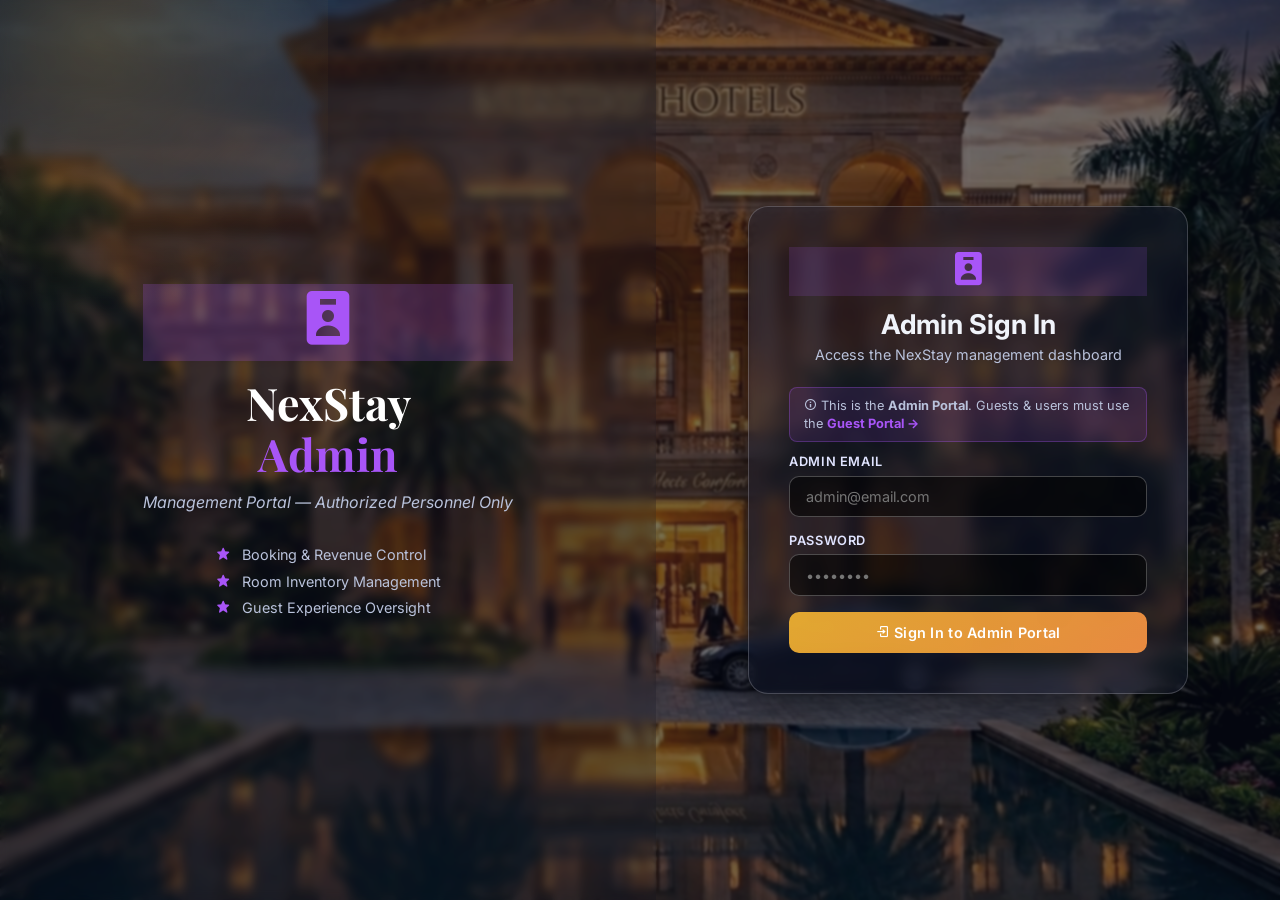
==== admin.html @ 5ae5cfe7 "Initial NexStay commit" ====
<!DOCTYPE html>
<html lang="en">
<head>
  <meta charset="UTF-8" />
  <meta name="viewport" content="width=device-width,initial-scale=1.0" />
  <title>NexStay Hotel — Admin Portal</title>
  <meta name="description" content="NexStay Hotel Admin Portal — Manage bookings, rooms, and hotel operations." />
  <link rel="preconnect" href="https://fonts.googleapis.com" />
  <link href="https://fonts.googleapis.com/css2?family=Inter:wght@300;400;500;600;700;800&family=Playfair+Display:wght@600;700&display=swap" rel="stylesheet" />
  <link rel="stylesheet" href="style.css" />
  <link href='https://unpkg.com/boxicons@2.1.4/css/boxicons.min.css' rel='stylesheet'>
  <style>
    .admin-portal-hint {
      background: rgba(168,85,247,.12); border: 1px solid rgba(168,85,247,.3);
      border-radius: 8px; padding: .55rem .9rem; font-size: .8rem;
      color: var(--text-muted); line-height: 1.4; margin-bottom: .75rem;
    }
    .admin-portal-hint a { color: #a855f7; cursor: pointer; }
  </style>
</head>
<body>

  <!-- ===== ADMIN LOGIN ===== -->
  <div id="admin-auth-section">
    <div id="page-admin-login" class="auth-page active" style="min-height:100vh;display:flex">
      <div class="auth-left">
        <div class="auth-brand-hero">
          <div class="hero-logo" style="background:rgba(168,85,247,.2);border-color:rgba(168,85,247,.4)"><i class='bx bxs-user-badge' style="color:#a855f7"></i></div>
          <h1 class="hero-hotel-name">NexStay<br /><span style="color:#a855f7">Admin</span></h1>
          <p class="hero-tagline">Management Portal — Authorized Personnel Only</p>
          <div class="hero-features">
            <div class="hero-feat"><span><i class='bx bxs-star' style="color:#a855f7"></i></span> Booking & Revenue Control</div>
            <div class="hero-feat"><span><i class='bx bxs-star' style="color:#a855f7"></i></span> Room Inventory Management</div>
            <div class="hero-feat"><span><i class='bx bxs-star' style="color:#a855f7"></i></span> Guest Experience Oversight</div>
          </div>
        </div>
      </div>
      <div class="auth-right">
        <div class="auth-card">
          <div class="auth-card-icon" style="background:rgba(168,85,247,.15);border-color:rgba(168,85,247,.3)"><i class='bx bxs-user-badge' style="color:#a855f7"></i></div>
          <h2 class="auth-title">Admin Sign In</h2>
          <p class="auth-sub">Access the NexStay management dashboard</p>
          <div id="admin-login-error" class="auth-error hidden"></div>
          <div class="admin-portal-hint"><i class='bx bx-info-circle'></i> This is the <strong>Admin Portal</strong>. Guests & users must use the <strong><a onclick="window.location='/'">Guest Portal →</a></strong></div>
          <div class="form-group">
            <label>Admin Email</label>
            <input type="email" id="admin-email" placeholder="admin@email.com" />
          </div>
          <div class="form-group">
            <label>Password</label>
            <input type="password" id="admin-pw" placeholder="••••••••" onkeydown="if(event.key==='Enter') adminLogin()" />
          </div>
          <button class="btn-primary full-w" onclick="adminLogin()" style="background:linear-gradient(135deg,#7c3aed,#a855f7)">
            <i class='bx bx-log-in'></i> Sign In to Admin Portal
          </button>
        </div>
      </div>
    </div>
  </div>

  <!-- ===== ADMIN APP ===== -->
  <div id="admin-app-section" class="hidden">
    <div class="app-layout">
      <!-- SIDEBAR -->
      <aside class="sidebar">
        <div class="sidebar-brand">
          <i class='bx bxs-user-badge' style="color:#a855f7"></i>
          <span>NexStay <strong>Admin</strong></span>
        </div>
        <nav class="sidebar-nav">
          <div class="nav-label">MANAGEMENT</div>
          <a class="nav-item" id="anav-dashboard" onclick="ashowPage('dashboard')"><span class="nav-icon"><i class='bx bxs-dashboard'></i></span> Dashboard</a>
          <a class="nav-item" id="anav-allbookings" onclick="ashowPage('allbookings')"><span class="nav-icon"><i class='bx bx-list-ul'></i></span> All Bookings</a>
          <a class="nav-item" id="anav-rooms" onclick="ashowPage('rooms')"><span class="nav-icon"><i class='bx bx-bed'></i></span> Manage Rooms</a>
          <div class="nav-label" style="margin-top:1rem">ACCOUNT</div>
          <a class="nav-item" id="anav-settings" onclick="ashowPage('settings')"><span class="nav-icon"><i class='bx bx-cog'></i></span> Settings</a>
          <a class="nav-item" onclick="adminLogout()"><span class="nav-icon"><i class='bx bx-log-out'></i></span> Logout</a>
        </nav>
        <div class="sidebar-footer" id="admin-sidebar-user">
          <div class="footer-avatar" id="admin-avatar">A</div>
          <div>
            <div class="footer-name" id="admin-name">—</div>
            <div class="footer-role" style="color:#a855f7;font-size:.72rem">Administrator</div>
          </div>
        </div>
      </aside>

      <!-- MAIN -->
      <main class="main-content">
        <div class="topbar">
          <div class="topbar-hotel"><i class='bx bxs-user-badge' style="color:#a855f7"></i> <strong>NexStay Admin</strong> <span class="topbar-divider">|</span> <span id="admin-topbar-page">Dashboard</span></div>
          <div class="topbar-right">
            <span class="topbar-user" onclick="ashowPage('settings')"><i class='bx bx-user'></i> <span id="admin-topbar-name">Admin</span></span>
          </div>
        </div>

        <!-- DASHBOARD -->
        <div id="apage-dashboard" class="page active">
          <div class="page-header">
            <div>
              <h1 class="page-title">Admin Dashboard</h1>
              <p class="page-sub">Hotel operations overview — bookings, revenue, and room status</p>
            </div>
          </div>
          <div class="stats-grid">
            <div class="stat-card" style="--accent:#f7b731">
              <div class="stat-icon"><i class='bx bx-wallet'></i></div>
              <div class="stat-value" id="astat-revenue">₱0</div>
              <div class="stat-label">Total Revenue</div>
              <div class="stat-trend">↑ Confirmed bookings</div>
            </div>
            <div class="stat-card" style="--accent:#00c9a7">
              <div class="stat-icon"><i class='bx bx-check-circle'></i></div>
              <div class="stat-value" id="astat-confirmed">0</div>
              <div class="stat-label">Confirmed Bookings</div>
              <div class="stat-trend">↑ Active reservations</div>
            </div>
            <div class="stat-card" style="--accent:#f7b731">
              <div class="stat-icon"><i class='bx bx-bed'></i></div>
              <div class="stat-value" id="astat-available">0</div>
              <div class="stat-label">Available Rooms</div>
              <div class="stat-trend" id="astat-avail-sub">of 0 total rooms</div>
            </div>
            <div class="stat-card" style="--accent:#a855f7">
              <div class="stat-icon"><i class='bx bx-link'></i></div>
              <div class="stat-label" style="font-size:.82rem;margin-top:.3rem">Portal Links</div>
              <a href="/admin" target="_blank" class="portal-link-btn portal-link-admin" style="margin-top:.4rem;font-size:.75rem">Admin Portal</a>
              <a href="/" target="_blank" class="portal-link-btn portal-link-user" style="margin-top:.3rem;font-size:.75rem">User / Guest Portal</a>
            </div>
          </div>
          <div class="dashboard-grid">
            <div class="card">
              <div class="card-header">
                <h2 class="card-title"><i class='bx bx-calendar' style='color:var(--gold);margin-right:.4rem'></i>Booking Calendar</h2>
                <button class="btn-ghost" onclick="ashowPage('allbookings')">View All →</button>
              </div>
              <div class="cal-nav">
                <button class="cal-nav-btn" onclick="acalPrev()"><i class='bx bx-chevron-left'></i></button>
                <span id="acal-month-label" class="cal-month-label">—</span>
                <button class="cal-nav-btn" onclick="acalNext()"><i class='bx bx-chevron-right'></i></button>
              </div>
              <div class="cal-grid" id="acal-grid"></div>
              <div class="cal-legend">
                <span class="cal-dot" style="background:var(--gold)"></span><span>Booked</span>
                <span class="cal-dot" style="background:#00c9a7"></span><span>Check-In</span>
                <span class="cal-dot" style="background:#fd9644"></span><span>Check-Out</span>
                <span class="cal-dot" style="background:#a855f7"></span><span>Today</span>
              </div>
              <div id="acal-events-list" style="margin-top:.8rem"></div>
            </div>
            <div class="side-cards">
              <div class="card">
                <div class="card-header" style="margin-bottom:.8rem">
                  <h2 class="card-title"><i class='bx bx-list-ul' style='color:var(--gold);margin-right:.4rem'></i>Recent Bookings</h2>
                  <button class="btn-ghost" onclick="ashowPage('allbookings')">View All →</button>
                </div>
                <div id="adash-recent-bookings"></div>
              </div>
              <div class="card">
                <h2 class="card-title" style="margin-bottom:1rem">Room Status</h2>
                <div id="aroom-status-list"></div>
              </div>
            </div>
          </div>
        </div>

        <!-- ALL BOOKINGS -->
        <div id="apage-allbookings" class="page">
          <div class="page-header"><div><h1 class="page-title">All Bookings</h1><p class="page-sub">View, update, and manage all hotel reservations</p></div></div>
          <div class="card">
            <div class="card-header" style="margin-bottom:1rem">
              <select id="aab-filter" onchange="arenderAllBookings()" class="form-control" style="width:auto">
                <option value="All">All Bookings</option>
                <option value="Confirmed">Confirmed</option>
                <option value="Pending">Pending</option>
                <option value="Completed">Completed</option>
                <option value="Cancelled">Cancelled</option>
              </select>
            </div>
            <div style="overflow-x:auto">
              <table class="bookings-table">
                <thead><tr><th>Ref</th><th>Guest</th><th>Room</th><th>Check-In</th><th>Check-Out</th><th>Total</th><th>Status</th><th>Actions</th></tr></thead>
                <tbody id="aall-tbody"></tbody>
              </table>
            </div>
          </div>
        </div>

        <!-- MANAGE ROOMS -->
        <div id="apage-rooms" class="page">
          <div class="page-header">
            <div><h1 class="page-title">Manage Rooms</h1><p class="page-sub">Add, edit, and configure hotel rooms</p></div>
            <button class="btn-primary" onclick="aopenAddRoomModal()"><i class='bx bx-plus'></i> Add Room</button>
          </div>
          <div class="card">
            <div id="arooms-table-wrap" style="overflow-x:auto">
              <table class="bookings-table">
                <thead><tr><th>ID</th><th>Name</th><th>Type</th><th>Floor</th><th>Cap</th><th>Rate/Night</th><th>Status</th><th>Rating</th><th>Actions</th></tr></thead>
                <tbody id="arooms-tbody"></tbody>
              </table>
            </div>
          </div>
        </div>

        <!-- SETTINGS -->
        <div id="apage-settings" class="page">
          <div class="page-header"><div><h1 class="page-title">Admin Settings</h1><p class="page-sub">Manage your admin profile and password</p></div></div>
          <div class="settings-grid">
            <div class="card">
              <div class="section-label">PROFILE</div>
              <h2 class="card-title" style="margin-bottom:1.2rem">Edit Profile</h2>
              <div class="form-row">
                <div class="form-group"><label>First Name</label><input type="text" id="aset-fname" /></div>
                <div class="form-group"><label>Last Name</label><input type="text" id="aset-lname" /></div>
              </div>
              <div class="form-group"><label>Email</label><input type="email" id="aset-email" /></div>
              <div class="form-group"><label>Phone</label><input type="tel" id="aset-phone" /></div>
              <button class="btn-primary" onclick="asaveProfile()"><i class='bx bx-save'></i> Save Profile</button>
            </div>
            <div class="card">
              <div class="section-label">SECURITY</div>
              <h2 class="card-title" style="margin-bottom:1.2rem">Change Password</h2>
              <div class="form-group"><label>Current Password</label><input type="password" id="aset-oldpw" /></div>
              <div class="form-group"><label>New Password</label><input type="password" id="aset-newpw" /></div>
              <div class="form-group"><label>Confirm New Password</label><input type="password" id="aset-cpw" /></div>
              <button class="btn-primary" onclick="achangePassword()"><i class='bx bx-lock-alt'></i> Change Password</button>
            </div>
          </div>
        </div>
      </main>
    </div>
  </div>

  <!-- MANAGE ROOM MODAL -->
  <div id="amanage-room-modal" class="modal-overlay" onclick="acloseManageRoomModal(event)" style="display:none;z-index:3000">
    <div class="modal-box" style="max-width:560px;max-height:90vh;overflow-y:auto">
      <button class="modal-close" onclick="acloseManageRoomModal()"><i class='bx bx-x'></i></button>
      <div style="padding:1.5rem 0 0">
        <div class="section-label" id="amr-mode-label">MANAGE ROOM</div>
        <h2 class="card-title" id="amanage-room-title" style="margin-bottom:1.5rem">Edit Room Details</h2>
        <div class="form-group">
          <label style="display:flex;align-items:center;justify-content:space-between">
            <span>Room Photos</span>
            <label for="amr-photo-upload" class="btn-ghost" style="cursor:pointer;font-size:.8rem;color:var(--gold)"><i class='bx bx-image-add'></i> Add Photo</label>
          </label>
          <input type="file" id="amr-photo-upload" accept="image/*" multiple style="display:none" onchange="amrHandleUpload(this)" />
          <div id="amr-photo-preview" class="mr-photo-grid"></div>
        </div>
        <div class="form-group"><label>Room ID / Number</label><input type="text" id="amr-id" placeholder="e.g. 401" /></div>
        <div class="form-group"><label>Room Name</label><input type="text" id="amr-name" placeholder="e.g. The Ocean Suite" /></div>
        <div class="form-row">
          <div class="form-group"><label>Room Type</label>
            <select id="amr-type">
              <option value="Standard">Standard</option>
              <option value="Deluxe">Deluxe</option>
              <option value="Suite">Suite</option>
              <option value="Family">Family</option>
            </select>
          </div>
          <div class="form-group"><label>Floor</label><input type="text" id="amr-floor" placeholder="e.g. Floor 4" /></div>
        </div>
        <div class="form-group" id="amr-status-wrap" style="display:none">
          <label>Room Status <span style="color:var(--text-muted);font-size:.78rem">(auto-managed)</span></label>
          <select id="amr-status">
            <option value="Available">Available</option>
            <option value="Occupied">Occupied</option>
            <option value="Maintenance">Maintenance — Set manually</option>
          </select>
        </div>
        <div class="form-row">
          <div class="form-group"><label>Rate per Night (₱)</label><input type="number" id="amr-rate" placeholder="e.g. 2500" min="0" /></div>
          <div class="form-group"><label>Capacity (guests)</label><input type="number" id="amr-cap" placeholder="e.g. 2" min="1" max="10" /></div>
        </div>
        <div class="form-group"><label>Description</label><textarea id="amr-desc" rows="3" placeholder="Room description..."></textarea></div>
        <div class="form-group"><label>Amenities <span style="color:var(--text-muted);font-size:.78rem">(comma-separated)</span></label><input type="text" id="amr-amenities" placeholder="WiFi, TV, AC, Mini-bar" /></div>
        <div class="form-group">
          <label>What's Inside This Room <span style="color:var(--text-muted);font-size:.78rem">(one item per line)</span></label>
          <textarea id="amr-inside" rows="4" placeholder="Queen Bed&#10;42&quot; Smart TV&#10;Rain Shower&#10;Coffee Maker"></textarea>
        </div>
        <div class="form-actions" style="margin-top:1.2rem">
          <button class="btn-outline" onclick="acloseManageRoomModal()">Cancel</button>
          <button class="btn-primary" onclick="asaveRoomChanges()"><i class='bx bx-save'></i> Save Changes</button>
        </div>
      </div>
    </div>
  </div>

  <div id="admin-toast" class="toast"></div>
  <script src="admin.js"></script>
</body>
</html>
---- style.css ----
:root {
    --bg-trans: rgba(10, 15, 30, 0.65);
    --sidebar-trans: rgba(6, 10, 22, 0.7);
    --card-glass: rgba(20, 28, 45, 0.65);
    --border-glass: rgba(255, 255, 255, 0.2);
    --text: #f0f3fa;
    --text-muted: #b9c2db;
    --accent: #6c63ff;
    --accent2: #f7b731;
    --gold: #f7c35c;
    --success: #2edfa7;
    --danger: #ff7b89;
    --warning: #fdac6e;
    --radius: 18px;
    --shadow: 0 12px 32px rgba(0, 0, 0, 0.35);
}

* {
    margin: 0;
    padding: 0;
    box-sizing: border-box;
}

body {
    font-family: 'Inter', sans-serif;
    background: url('images/Gemini_Generated_Image_cyi25ocyi25ocyi2.png') no-repeat center center fixed;
    background-size: cover;
    color: var(--text);
    min-height: 100vh;
    overflow-x: hidden;
}

/* Overlay for better text readability while keeping background visible */
body::before {
    content: '';
    position: fixed;
    top: 0;
    left: 0;
    width: 100%;
    height: 100%;
    background: rgba(8, 12, 28, 0.55);
    backdrop-filter: blur(1px);
    z-index: -1;
    pointer-events: none;
}

a {
    cursor: pointer;
    text-decoration: none;
}

input,
select,
textarea {
    width: 100%;
    padding: 0.7rem 1rem;
    border-radius: 10px;
    border: 1.5px solid rgba(255, 255, 255, 0.25);
    background: rgba(0, 0, 0, 0.55) !important;
    color: var(--text);
    font-family: 'Inter', sans-serif;
    font-size: 0.9rem;
    outline: none;
    transition: 0.2s;
}

input:focus,
select:focus,
textarea:focus {
    border-color: var(--accent);
    background: rgba(20, 30, 55, 0.9) !important;
    box-shadow: 0 0 0 3px rgba(247, 183, 49, 0.15);
}

textarea {
    resize: vertical;
}

label {
    display: block;
    font-size: 0.8rem;
    font-weight: 600;
    color: #e0e4ff;
    margin-bottom: 0.4rem;
    text-transform: uppercase;
    letter-spacing: 0.05em;
}

.hidden {
    display: none !important;
}

/* BUTTONS */
.btn-primary {
    background: linear-gradient(135deg, rgba(247, 183, 49, 0.9), rgba(253, 150, 68, 0.9)) !important;
    backdrop-filter: blur(2px);
    color: #fff;
    border: none;
    padding: 0.75rem 1.5rem;
    border-radius: 10px;
    font-family: 'Inter', sans-serif;
    font-weight: 600;
    font-size: 0.9rem;
    cursor: pointer;
    transition: 0.25s;
    letter-spacing: 0.02em;
}

.btn-primary:hover {
    transform: translateY(-2px);
    box-shadow: 0 8px 24px rgba(247, 183, 49, 0.4);
}

.btn-outline {
    background: rgba(0, 0, 0, 0.5) !important;
    color: var(--text);
    border: 1.5px solid rgba(255, 255, 255, 0.3);
    padding: 0.75rem 1.5rem;
    border-radius: 10px;
    font-family: 'Inter', sans-serif;
    font-weight: 500;
    font-size: 0.9rem;
    cursor: pointer;
    transition: 0.25s;
}

.btn-outline:hover {
    border-color: var(--accent);
    color: var(--accent);
    background: rgba(247, 183, 49, 0.2) !important;
}

.btn-ghost {
    background: transparent;
    border: none;
    color: var(--accent);
    font-family: 'Inter', sans-serif;
    font-weight: 600;
    font-size: 0.85rem;
    cursor: pointer;
    padding: 0.4rem 0.8rem;
    border-radius: 8px;
    transition: 0.2s;
}

.btn-ghost:hover {
    background: rgba(247, 183, 49, 0.15);
}

.full-w {
    width: 100%;
}

/* AUTH */
#auth-section {
    min-height: 100vh;
}

.auth-page {
    display: none;
    min-height: 100vh;
    flex-direction: row;
}

.auth-page.active {
    display: flex;
}

.auth-left {
    flex: 1;
    background: rgba(10, 15, 32, 0.2) !important;
    backdrop-filter: blur(5px);
    display: flex;
    align-items: center;
    justify-content: center;
    padding: 3rem;
    position: relative;
    overflow: hidden;
}

.auth-left::before {
    content: '';
    position: absolute;
    top: -30%;
    left: -20%;
    width: 70%;
    height: 70%;
    background: radial-gradient(circle, rgba(247, 183, 49, 0.2) 0%, transparent 70%);
    pointer-events: none;
}

.auth-brand-hero {
    text-align: center;
    position: relative;
    z-index: 1;
}

.hero-logo {
    font-size: 4rem;
    margin-bottom: 1rem;
    animation: float 3s ease-in-out infinite;
}

@keyframes float {

    0%,
    100% {
        transform: translateY(0);
    }

    50% {
        transform: translateY(-10px);
    }
}

.hero-hotel-name {
    font-family: 'Playfair Display', serif;
    font-size: 2.8rem;
    line-height: 1.15;
    color: #fff;
    margin-bottom: 0.75rem;
}

.hero-hotel-name span {
    color: var(--gold);
}

.hero-tagline {
    color: var(--text-muted);
    font-size: 1rem;
    margin-bottom: 2rem;
    font-style: italic;
}

.hero-features {
    display: flex;
    flex-direction: column;
    gap: 0.6rem;
    text-align: left;
    display: inline-flex;
}

.hero-feat {
    color: var(--text-muted);
    font-size: 0.9rem;
}

.hero-feat span {
    color: var(--gold);
    margin-right: 0.5rem;
}

.auth-right {
    flex: 1;
    display: flex;
    align-items: center;
    justify-content: center;
    padding: 2rem;
    background: transparent !important;
}

.auth-card {
    background: rgba(20, 28, 50, 0.35) !important;
    backdrop-filter: blur(8px);
    border: 1px solid rgba(255, 255, 255, 0.2);
    border-radius: 20px;
    padding: 2.5rem;
    width: 100%;
    max-width: 440px;
    box-shadow: var(--shadow);
}

.auth-card-icon {
    font-size: 2.5rem;
    text-align: center;
    margin-bottom: 0.75rem;
}

.auth-title {
    font-size: 1.7rem;
    font-weight: 700;
    text-align: center;
    margin-bottom: 0.3rem;
}

.auth-sub {
    text-align: center;
    color: var(--text-muted);
    font-size: 0.9rem;
    margin-bottom: 1.5rem;
}

.auth-btn {
    margin-top: 0.5rem;
    padding: 0.9rem;
}

.auth-switch {
    text-align: center;
    margin-top: 1rem;
    font-size: 0.85rem;
    color: var(--text-muted);
}

.auth-switch a {
    color: var(--accent);
    font-weight: 600;
    cursor: pointer;
}

.auth-switch a:hover {
    text-decoration: underline;
}

.auth-error {
    background: rgba(252, 92, 125, 0.15);
    border: 1px solid var(--danger);
    color: var(--danger);
    padding: 0.75rem 1rem;
    border-radius: 10px;
    font-size: 0.85rem;
    margin-bottom: 1rem;
}

.auth-demo-hint {
    text-align: center;
    margin-top: 0.75rem;
    font-size: 0.75rem;
    color: var(--text-muted);
    background: rgba(0, 0, 0, 0.5);
    backdrop-filter: blur(4px);
    padding: 0.5rem;
    border-radius: 8px;
}

.pw-wrap {
    position: relative;
}

.pw-wrap input {
    padding-right: 2.8rem;
}

.pw-toggle {
    position: absolute;
    right: 0.75rem;
    top: 50%;
    transform: translateY(-50%);
    background: none;
    border: none;
    cursor: pointer;
    font-size: 1rem;
    color: var(--text-muted);
}

/* APP LAYOUT */
#app-section {
    display: flex;
    min-height: 100vh;
}

.sidebar {
    width: 240px;
    background: rgba(6, 10, 22, 0.7) !important;
    backdrop-filter: blur(16px);
    border-right: 1px solid rgba(255, 255, 255, 0.15);
    display: flex;
    flex-direction: column;
    position: fixed;
    top: 0;
    left: 0;
    height: 100vh;
    z-index: 100;
    transition: 0.3s;
}

.sidebar-brand {
    padding: 1.5rem 1.25rem 1rem;
    display: flex;
    align-items: center;
    gap: 0.75rem;
    border-bottom: 1px solid rgba(255, 255, 255, 0.1);
}

.brand-icon {
    font-size: 1.8rem;
}

.brand-name {
    font-family: 'Playfair Display', serif;
    font-size: 1.1rem;
    font-weight: 700;
    color: #fff;
}

.brand-sub {
    font-size: 0.7rem;
    color: var(--text-muted);
}

.sidebar-nav {
    flex: 1;
    padding: 1rem 0.75rem;
    overflow-y: auto;
}

.nav-label {
    font-size: 0.65rem;
    font-weight: 700;
    color: var(--text-muted);
    letter-spacing: 0.12em;
    padding: 0.5rem 0.5rem 0.25rem;
    text-transform: uppercase;
}

.nav-item {
    display: flex;
    align-items: center;
    gap: 0.75rem;
    padding: 0.7rem 0.9rem;
    border-radius: 10px;
    color: var(--text-muted);
    font-size: 0.88rem;
    font-weight: 500;
    margin-bottom: 0.15rem;
    transition: 0.2s;
    cursor: pointer;
}

.nav-item:hover {
    background: rgba(247, 183, 49, 0.2);
    color: var(--text);
}

.nav-item.active {
    background: linear-gradient(135deg, rgba(247, 183, 49, 0.3), rgba(253, 150, 68, 0.15));
    color: #fff;
    border-left: 3px solid var(--accent);
}

.nav-icon {
    font-size: 1rem;
    width: 20px;
    text-align: center;
}

.sidebar-footer {
    padding: 1rem 1.25rem;
    border-top: 1px solid rgba(255, 255, 255, 0.1);
    display: flex;
    align-items: center;
    gap: 0.75rem;
}

.footer-avatar {
    width: 36px;
    height: 36px;
    border-radius: 50%;
    background: linear-gradient(135deg, var(--accent), var(--accent2));
    display: flex;
    align-items: center;
    justify-content: center;
    font-weight: 700;
    font-size: 0.85rem;
    flex-shrink: 0;
}

.footer-name {
    font-size: 0.85rem;
    font-weight: 600;
    color: #fff;
}

.footer-role {
    font-size: 0.72rem;
    color: var(--text-muted);
}

.main-content {
    margin-left: 240px;
    flex: 1;
    display: flex;
    flex-direction: column;
    min-height: 100vh;
}

.topbar {
    background: rgba(10, 15, 30, 0.7) !important;
    backdrop-filter: blur(14px);
    border-bottom: 1px solid rgba(255, 255, 255, 0.15);
    padding: 0.85rem 1.75rem;
    display: flex;
    justify-content: space-between;
    align-items: center;
    position: sticky;
    top: 0;
    z-index: 50;
}

.topbar-hotel {
    font-size: 0.88rem;
    color: var(--text-muted);
}

.topbar-hotel strong {
    color: #fff;
}

.topbar-divider {
    margin: 0 0.5rem;
    opacity: 0.4;
}

.topbar-right {
    display: flex;
    align-items: center;
    gap: 1rem;
}

.topbar-user {
    font-size: 0.85rem;
    color: var(--text-muted);
    cursor: pointer;
    padding: 0.35rem 0.75rem;
    border-radius: 8px;
    transition: 0.2s;
    background: rgba(255, 255, 255, 0.04);
}

.topbar-user:hover {
    background: rgba(247, 183, 49, 0.12);
    color: var(--accent);
}

/* PAGES */
.page {
    display: none;
    padding: 2rem 1.75rem;
    animation: fadeIn 0.3s ease;
}

.page.active {
    display: block;
}

@keyframes fadeIn {
    from {
        opacity: 0;
        transform: translateY(8px);
    }

    to {
        opacity: 1;
        transform: translateY(0);
    }
}

.page-header {
    display: flex;
    justify-content: space-between;
    align-items: flex-start;
    margin-bottom: 1.75rem;
}

.page-title {
    font-size: 1.6rem;
    font-weight: 700;
    color: #fff;
    margin-bottom: 0.25rem;
}

.page-sub {
    color: var(--text-muted);
    font-size: 0.9rem;
}

.header-badge {
    background: rgba(247, 183, 49, 0.2);
    border: 1px solid rgba(247, 183, 49, 0.4);
    color: var(--accent);
    font-size: 0.72rem;
    font-weight: 600;
    padding: 0.35rem 0.75rem;
    border-radius: 20px;
    letter-spacing: 0.05em;
}

/* CARDS - All cards now have glass effect */
.card,
.stat-card,
.modal-box,
.filter-bar,
.confirm-body,
.billing-box,
.settings-avatar-row,
.summary-card,
.room-card,
.confirm-success {
    background: rgba(15, 22, 40, 0.15) !important;
    backdrop-filter: blur(4px) !important;
    border: 1px solid rgba(255, 255, 255, 0.2);
    border-radius: var(--radius);
    transition: 0.25s;
}

.card:hover,
.room-card:hover {
    border-color: rgba(247, 183, 49, 0.4);
    transform: translateY(-4px);
}

.card-header {
    display: flex;
    justify-content: space-between;
    align-items: center;
    margin-bottom: 1.25rem;
}

.card-title {
    font-size: 1rem;
    font-weight: 700;
    color: #fff;
}

/* STATS */
.stats-grid {
    display: grid;
    grid-template-columns: repeat(4, 1fr);
    gap: 1rem;
    margin-bottom: 1.5rem;
}

.stat-card {
    padding: 1.25rem 1.5rem;
    position: relative;
    overflow: hidden;
    cursor: default;
}

.stat-card::before {
    content: '';
    position: absolute;
    top: 0;
    left: 0;
    right: 0;
    height: 3px;
    background: var(--accent);
}

.stat-icon {
    font-size: 1.6rem;
    margin-bottom: 0.5rem;
}

.stat-value {
    font-size: 1.8rem;
    font-weight: 800;
    color: #fff;
    margin-bottom: 0.2rem;
}

.stat-label {
    font-size: 0.8rem;
    color: var(--text-muted);
    font-weight: 500;
}

.stat-trend {
    font-size: 0.75rem;
    color: var(--success);
    margin-top: 0.4rem;
    font-weight: 600;
}

/* DASHBOARD GRID */
.dashboard-grid {
    display: grid;
    grid-template-columns: 1fr 320px;
    gap: 1.25rem;
}

.side-cards {
    display: flex;
    flex-direction: column;
    gap: 1rem;
}

/* TABLE */
.table-wrap {
    overflow-x: auto;
}

.data-table {
    width: 100%;
    border-collapse: collapse;
    font-size: 0.85rem;
}

.data-table th {
    text-align: left;
    padding: 0.75rem 1rem;
    font-size: 0.72rem;
    font-weight: 700;
    color: var(--text-muted);
    text-transform: uppercase;
    letter-spacing: 0.08em;
    border-bottom: 1px solid rgba(255, 255, 255, 0.1);
}

.data-table td {
    padding: 0.85rem 1rem;
    border-bottom: 1px solid rgba(255, 255, 255, 0.08);
    color: var(--text);
    vertical-align: middle;
}

.data-table tr:hover td {
    background: rgba(247, 183, 49, 0.15) !important;
}

.data-table tr:last-child td {
    border-bottom: none;
}

/* ACTION BUTTONS */
.act-btn {
    background: rgba(247, 183, 49, 0.2);
    border: 1px solid rgba(247, 183, 49, 0.4);
    color: var(--accent);
    padding: 0.35rem 0.65rem;
    border-radius: 6px;
    font-size: 0.72rem;
    font-weight: 600;
    cursor: pointer;
    transition: 0.2s;
    font-family: 'Inter', sans-serif;
}

.act-btn:hover {
    background: var(--accent);
    color: #fff;
}

.act-btn.danger {
    background: rgba(252, 92, 125, 0.15);
    border-color: rgba(252, 92, 125, 0.3);
    color: var(--danger);
}

.act-btn.danger:hover {
    background: var(--danger);
    color: #fff;
}

/* BADGES */
.badge {
    padding: 0.3rem 0.75rem;
    border-radius: 20px;
    font-size: 0.72rem;
    font-weight: 700;
    letter-spacing: 0.04em;
    display: inline-block;
}

.badge-confirmed {
    background: rgba(0, 201, 167, 0.25);
    color: var(--success);
    border: 1px solid rgba(0, 201, 167, 0.5);
}

.badge-pending {
    background: rgba(247, 183, 49, 0.25);
    color: var(--gold);
    border: 1px solid rgba(247, 183, 49, 0.5);
}

.badge-completed {
    background: rgba(247, 183, 49, 0.25);
    color: var(--accent);
    border: 1px solid rgba(247, 183, 49, 0.5);
}

.badge-cancelled {
    background: rgba(252, 92, 125, 0.25);
    color: var(--danger);
    border: 1px solid rgba(252, 92, 125, 0.5);
}

/* ROOM STATUS */
.status-row {
    display: flex;
    justify-content: space-between;
    align-items: center;
    padding: 0.6rem 0;
    border-bottom: 1px solid rgba(255, 255, 255, 0.1);
    font-size: 0.85rem;
}

.status-row:last-child {
    border-bottom: none;
}

.status-dot {
    width: 9px;
    height: 9px;
    border-radius: 50%;
    display: inline-block;
    margin-right: 0.5rem;
}

/* FILTER BAR */
.filter-bar {
    display: flex;
    align-items: center;
    gap: 1rem;
    padding: 1rem 1.25rem;
    margin-bottom: 1.5rem;
    flex-wrap: wrap;
}

.filter-group {
    display: flex;
    flex-direction: column;
    gap: 0.3rem;
}

.filter-group label {
    font-size: 0.7rem;
    font-weight: 700;
    margin: 0;
}

.filter-group select {
    width: auto;
    padding: 0.5rem 0.9rem;
    font-size: 0.85rem;
}

.filter-count {
    margin-left: auto;
    font-size: 0.82rem;
    color: var(--text-muted);
    font-weight: 500;
}

.search-wrap {
    position: relative;
    display: flex;
    align-items: center;
}

.search-icon {
    position: absolute;
    left: 0.8rem;
    font-size: 0.9rem;
    pointer-events: none;
}

.search-wrap input {
    padding-left: 2.2rem;
    min-width: 220px;
}

/* ROOMS GRID */
.rooms-grid {
    display: grid;
    grid-template-columns: repeat(3, 1fr);
    gap: 1.25rem;
}

.room-card {
    overflow: hidden;
    cursor: pointer;
}

.room-card-img {
    position: relative;
    height: 185px;
    overflow: hidden;
}

.room-card-img img {
    width: 100%;
    height: 100%;
    object-fit: cover;
    transition: 0.4s;
}

.room-card:hover .room-card-img img {
    transform: scale(1.06);
}

.room-img-status {
    position: absolute;
    top: 0.6rem;
    left: 0.6rem;
    padding: 0.25rem 0.65rem;
    border-radius: 20px;
    font-size: 0.7rem;
    font-weight: 700;
}

.room-img-price {
    position: absolute;
    bottom: 0.6rem;
    right: 0.6rem;
    background: rgba(0, 0, 0, 0.75);
    color: #fff;
    padding: 0.25rem 0.7rem;
    border-radius: 8px;
    font-size: 0.8rem;
    font-weight: 700;
    backdrop-filter: blur(4px);
}

.room-card-body {
    padding: 1.1rem;
}

.room-card-top {
    display: flex;
    justify-content: space-between;
    align-items: flex-start;
    margin-bottom: 0.4rem;
}

.room-card-name {
    font-size: 1rem;
    font-weight: 700;
    color: #fff;
}

.room-card-rating {
    font-size: 0.78rem;
    color: var(--gold);
    font-weight: 600;
}

.room-card-meta {
    font-size: 0.78rem;
    color: var(--text-muted);
    margin-bottom: 0.75rem;
}

.amenity-tags {
    display: flex;
    flex-wrap: wrap;
    gap: 0.35rem;
    margin-bottom: 0.9rem;
}

.amenity-tag {
    background: rgba(247, 183, 49, 0.2);
    border: 1px solid rgba(247, 183, 49, 0.3);
    color: var(--accent);
    font-size: 0.7rem;
    font-weight: 600;
    padding: 0.2rem 0.55rem;
    border-radius: 6px;
}

/* BOOKING FORM */
.booking-form-grid {
    display: grid;
    grid-template-columns: 1fr 1fr;
    gap: 1.25rem;
}

.form-group {
    margin-bottom: 1rem;
}

.form-row {
    display: grid;
    grid-template-columns: 1fr 1fr;
    gap: 1rem;
}

.section-label {
    font-size: 0.68rem;
    font-weight: 700;
    color: var(--gold);
    letter-spacing: 0.1em;
    text-transform: uppercase;
    background: rgba(247, 183, 49, 0.15);
    border: 1px solid rgba(247, 183, 49, 0.3);
    padding: 0.2rem 0.6rem;
    border-radius: 6px;
    display: inline-block;
    margin-bottom: 0.75rem;
}

.summary-card {
    background: rgba(0, 0, 0, 0.5) !important;
}

.summary-row {
    display: flex;
    justify-content: space-between;
    padding: 0.6rem 0;
    border-bottom: 1px solid rgba(255, 255, 255, 0.1);
    font-size: 0.88rem;
}

.summary-row:last-of-type {
    border-bottom: none;
}

.summary-row.total {
    font-weight: 700;
    font-size: 1rem;
    color: #fff;
    border-top: 2px solid rgba(247, 183, 49, 0.4);
    padding-top: 0.75rem;
    margin-top: 0.25rem;
}

.summary-row.total span:last-child {
    color: var(--accent);
}

.sum-formula {
    font-size: 0.72rem;
    color: var(--text-muted);
    margin-top: 0.5rem;
    font-style: italic;
}

.form-actions {
    display: flex;
    gap: 0.75rem;
    margin-top: 1rem;
    justify-content: flex-end;
}

/* CONFIRM PAGE */
.confirm-wrap {
    max-width: 760px;
    margin: 0 auto;
}

.confirm-success {
    display: flex;
    align-items: center;
    gap: 1rem;
    border: 1px solid rgba(0, 201, 167, 0.4);
    padding: 1.25rem 1.5rem;
    margin-bottom: 1.5rem;
}

.confirm-icon {
    font-size: 2rem;
}

.confirm-title {
    font-size: 1.15rem;
    font-weight: 700;
    color: var(--success);
}

.confirm-sub {
    font-size: 0.85rem;
    color: var(--text-muted);
    margin-top: 0.2rem;
}

.confirm-body {
    padding: 1.75rem;
    margin-bottom: 1.25rem;
}

.confirm-ref-row {
    display: flex;
    justify-content: space-between;
    align-items: center;
    margin-bottom: 1.5rem;
    padding-bottom: 1.25rem;
    border-bottom: 1px solid rgba(255, 255, 255, 0.1);
}

.confirm-ref-label {
    font-size: 0.75rem;
    color: var(--text-muted);
    font-weight: 600;
    text-transform: uppercase;
    letter-spacing: 0.08em;
    margin-bottom: 0.3rem;
}

.confirm-ref-id {
    font-size: 1.6rem;
    font-weight: 800;
    color: #fff;
    font-family: 'Playfair Display', serif;
}

.confirm-details-grid {
    display: grid;
    grid-template-columns: 1fr 1fr;
    gap: 1.5rem;
    margin-bottom: 1.25rem;
}

.detail-section-label {
    font-size: 0.68rem;
    font-weight: 700;
    color: var(--text-muted);
    letter-spacing: 0.1em;
    text-transform: uppercase;
    margin-bottom: 0.75rem;
}

.detail-row {
    display: flex;
    justify-content: space-between;
    padding: 0.45rem 0;
    font-size: 0.88rem;
    border-bottom: 1px solid rgba(255, 255, 255, 0.08);
}

.detail-row:last-child {
    border-bottom: none;
}

.detail-row span {
    color: var(--text-muted);
}

.detail-row strong {
    color: #fff;
    text-align: right;
}

.billing-box {
    border: 1px solid rgba(247, 183, 49, 0.2);
    border-radius: 10px;
    padding: 1.25rem;
    margin-bottom: 0.75rem;
}

.detail-row.total {
    font-weight: 700;
    font-size: 1rem;
    border-top: 2px solid rgba(247, 183, 49, 0.4);
    padding-top: 0.75rem;
    margin-top: 0.2rem;
}

.detail-row.total span {
    color: var(--text);
}

.detail-row.total strong {
    color: var(--accent);
    font-size: 1.1rem;
}

.confirm-footer-note {
    font-size: 0.75rem;
    color: var(--text-muted);
    text-align: center;
}

.confirm-actions {
    display: flex;
    gap: 0.75rem;
    justify-content: center;
    flex-wrap: wrap;
}

/* SETTINGS */
.settings-grid {
    display: grid;
    grid-template-columns: 1fr 1fr;
    gap: 1.25rem;
}

.settings-avatar-row {
    display: flex;
    align-items: center;
    gap: 1.25rem;
    border-radius: 10px;
    padding: 1.25rem;
}

.settings-avatar {
    width: 64px;
    height: 64px;
    border-radius: 50%;
    background: linear-gradient(135deg, var(--accent), var(--accent2));
    display: flex;
    align-items: center;
    justify-content: center;
    font-size: 1.5rem;
    font-weight: 800;
    flex-shrink: 0;
    color: #fff;
}

.settings-avatar-name {
    font-size: 1.1rem;
    font-weight: 700;
    color: #fff;
}

.settings-avatar-role {
    font-size: 0.8rem;
    color: var(--accent);
    font-weight: 600;
    margin: 0.15rem 0;
}

.settings-avatar-email {
    font-size: 0.78rem;
    color: var(--text-muted);
}

.pref-row {
    display: flex;
    justify-content: space-between;
    align-items: center;
    padding: 0.9rem 0;
    border-bottom: 1px solid rgba(255, 255, 255, 0.1);
}

.pref-row:last-child {
    border-bottom: none;
}

.pref-label {
    font-size: 0.9rem;
    font-weight: 600;
    color: var(--text);
}

.pref-sub {
    font-size: 0.78rem;
    color: var(--text-muted);
    margin-top: 0.15rem;
}

.toggle {
    position: relative;
    display: inline-block;
    width: 44px;
    height: 24px;
    flex-shrink: 0;
}

.toggle input {
    opacity: 0;
    width: 0;
    height: 0;
}

.toggle-slider {
    position: absolute;
    inset: 0;
    background: rgba(45, 63, 87, 0.8);
    border-radius: 24px;
    cursor: pointer;
    transition: 0.3s;
}

.toggle-slider::before {
    content: '';
    position: absolute;
    width: 18px;
    height: 18px;
    left: 3px;
    bottom: 3px;
    background: #fff;
    border-radius: 50%;
    transition: 0.3s;
}

.toggle input:checked+.toggle-slider {
    background: var(--accent);
}

.toggle input:checked+.toggle-slider::before {
    transform: translateX(20px);
}

/* MODAL */
.modal-overlay {
    position: fixed;
    inset: 0;
    background: rgba(0, 0, 0, 0.7);
    backdrop-filter: blur(6px);
    z-index: 1000;
    display: none;
    align-items: center;
    justify-content: center;
    padding: 1.5rem;
}

.modal-overlay.open {
    display: flex;
}

.modal-box {
    max-width: 760px;
    width: 100%;
    max-height: 90vh;
    overflow-y: auto;
    position: relative;
    animation: modalIn 0.3s ease;
}

@keyframes modalIn {
    from {
        opacity: 0;
        transform: scale(0.95);
    }

    to {
        opacity: 1;
        transform: scale(1);
    }
}

.modal-close {
    position: absolute;
    top: 1rem;
    right: 1rem;
    background: rgba(0, 0, 0, 0.6);
    border: none;
    color: #fff;
    width: 34px;
    height: 34px;
    border-radius: 50%;
    cursor: pointer;
    font-size: 1rem;
    z-index: 10;
    display: flex;
    align-items: center;
    justify-content: center;
    transition: 0.2s;
}

.modal-close:hover {
    background: var(--danger);
}

.modal-img-wrap {
    position: relative;
    height: 280px;
    overflow: hidden;
    border-radius: 20px 20px 0 0;
}

.modal-img-wrap img {
    width: 100%;
    height: 100%;
    object-fit: cover;
}

.modal-img-badge {
    position: absolute;
    top: 1rem;
    left: 1rem;
    padding: 0.35rem 0.85rem;
    border-radius: 20px;
    font-size: 0.78rem;
    font-weight: 700;
}

.modal-img-price {
    position: absolute;
    bottom: 1rem;
    right: 1rem;
    background: rgba(0, 0, 0, 0.75);
    color: #fff;
    padding: 0.4rem 1rem;
    border-radius: 10px;
    font-size: 0.95rem;
    font-weight: 700;
    backdrop-filter: blur(6px);
}

.modal-content {
    padding: 1.75rem;
}

.modal-header-row {
    display: flex;
    justify-content: space-between;
    align-items: flex-start;
    margin-bottom: 0.75rem;
}

.modal-room-name {
    font-size: 1.5rem;
    font-weight: 700;
    color: #fff;
    margin-bottom: 0.25rem;
}

.modal-room-meta {
    font-size: 0.85rem;
    color: var(--text-muted);
}

.modal-rating {
    background: rgba(247, 183, 49, 0.15);
    color: var(--gold);
    padding: 0.35rem 0.75rem;
    border-radius: 10px;
    font-size: 0.85rem;
    font-weight: 700;
    border: 1px solid rgba(247, 183, 49, 0.3);
}

.modal-description {
    font-size: 0.9rem;
    color: var(--text-muted);
    line-height: 1.6;
    margin-bottom: 1.5rem;
}

.modal-section-title {
    font-size: 0.95rem;
    font-weight: 700;
    color: #fff;
    margin-bottom: 0.85rem;
    display: flex;
    align-items: center;
    gap: 0.5rem;
}

.modal-inside-grid {
    display: grid;
    grid-template-columns: 1fr 1fr;
    gap: 0.75rem;
    margin-bottom: 1.5rem;
}

.inside-item {
    display: flex;
    align-items: center;
    gap: 0.75rem;
    font-size: 0.85rem;
    color: var(--text);
    background: rgba(255, 255, 255, 0.05);
    padding: 0.75rem;
    border-radius: 10px;
}

.modal-amenities {
    display: flex;
    flex-wrap: wrap;
    gap: 0.5rem;
    margin-bottom: 1.5rem;
}

.modal-amenity {
    background: rgba(247, 183, 49, 0.15);
    color: var(--accent);
    padding: 0.4rem 0.85rem;
    border-radius: 20px;
    font-size: 0.8rem;
    font-weight: 600;
    border: 1px solid rgba(247, 183, 49, 0.3);
}

.modal-details-grid {
    display: grid;
    grid-template-columns: 1fr 1fr;
    gap: 1rem;
    background: rgba(0, 0, 0, 0.3);
    padding: 1.25rem;
    border-radius: 12px;
    margin-bottom: 1.5rem;
}

.modal-detail-item {
    display: flex;
    flex-direction: column;
    gap: 0.25rem;
}

.modal-detail-label {
    font-size: 0.75rem;
    color: var(--text-muted);
    text-transform: uppercase;
    letter-spacing: 0.05em;
    font-weight: 600;
}

.modal-detail-value {
    font-size: 0.95rem;
    color: #fff;
    font-weight: 500;
}

.modal-actions {
    display: flex;
    justify-content: flex-end;
    gap: 1rem;
    padding-top: 1.5rem;
    border-top: 1px solid rgba(255, 255, 255, 0.1);
}

/* PANORAMA / 360 VIEW */
#panorama-container {
    width: 100%;
    height: 300px;
    border-radius: 12px;
    overflow: hidden;
    margin-bottom: 1.5rem;
    display: none;
}

.vr-controls {
    display: flex;
    justify-content: center;
    align-items: center;
    gap: 1rem;
    margin-bottom: 1.5rem;
}

.vr-btn {
    background: rgba(255, 255, 255, 0.1);
    border: 1px solid rgba(255, 255, 255, 0.2);
    color: #fff;
    padding: 0.5rem 1rem;
    border-radius: 8px;
    font-size: 0.85rem;
    cursor: pointer;
    transition: 0.2s;
}

.vr-btn:hover {
    background: rgba(255, 255, 255, 0.2);
}

.vr-indicator {
    font-size: 0.85rem;
    color: var(--text-muted);
    font-weight: 600;
}

/* TOAST */
.toast {
    position: fixed;
    bottom: 20px;
    right: 20px;
    background: var(--success);
    color: #fff;
    padding: 0.85rem 1.5rem;
    border-radius: 10px;
    font-weight: 600;
    font-size: 0.9rem;
    box-shadow: 0 4px 12px rgba(0, 0, 0, 0.3);
    z-index: 9999;
    transform: translateY(100px);
    opacity: 0;
    transition: 0.4s cubic-bezier(0.175, 0.885, 0.32, 1.275);
}

.toast.show {
    transform: translateY(0);
    opacity: 1;
}

.toast.error {
    background: var(--danger);
}

/* RESPONSIVENESS */
@media (max-width: 1024px) {
    .stats-grid {
        grid-template-columns: 1fr 1fr;
    }

    .dashboard-grid {
        grid-template-columns: 1fr;
    }

    .rooms-grid {
        grid-template-columns: 1fr 1fr;
    }

    .booking-form-grid {
        grid-template-columns: 1fr;
    }
}

@media (max-width: 768px) {
    .sidebar {
        transform: translateX(-100%);
    }

    .main-content {
        margin-left: 0;
    }

    .stats-grid {
        grid-template-columns: 1fr;
    }

    .rooms-grid {
        grid-template-columns: 1fr;
    }

    .settings-grid {
        grid-template-columns: 1fr;
    }

    .confirm-details-grid {
        grid-template-columns: 1fr;
    }

    .auth-page {
        flex-direction: column;
    }
}

/* ===== LIGHT MODE ===== */
body.light {
    --text: #1a1a2e;
    --text-muted: #555566;
    --border-glass: rgba(0, 0, 0, 0.1);
    color: var(--text);
}

body.light #app-section::before, 
body.light #auth-section::before {
    background: rgba(255, 255, 255, 0.4);
}

body.light .card, 
body.light .stat-card, 
body.light .modal-box, 
body.light .filter-bar, 
body.light .auth-card,
body.light .billing-box,
body.light .summary-card,
body.light .room-card,
body.light .confirm-success {
    background: rgba(255, 255, 255, 0.45) !important;
    border: 1px solid rgba(0, 0, 0, 0.1);
    color: var(--text);
}

body.light .auth-left {
    background: rgba(255, 255, 255, 0.3) !important;
}

body.light .sidebar {
    background: rgba(240, 240, 245, 0.7);
    border-right: 1px solid var(--border-glass);
}

body.light .data-table th {
    background: rgba(0, 0, 0, 0.05);
    color: var(--text);
}

body.light .data-table tr {
    border-bottom: 1px solid rgba(0, 0, 0, 0.05);
}

body.light .data-table tr:hover {
    background: rgba(0, 0, 0, 0.02);
}

body.light input, 
body.light select, 
body.light textarea {
    background: rgba(255, 255, 255, 0.8);
    border: 1px solid rgba(0, 0, 0, 0.2);
    color: var(--text);
}

body.light .btn-outline {
    border-color: var(--text-muted);
    color: var(--text);
}

/* MODAL GALLERY */
.modal-gallery {
    display: flex;
    gap: 0.5rem;
    padding: 0.5rem 1.5rem;
    overflow-x: auto;
    background: rgba(0,0,0,0.1);
    border-bottom: 1px solid var(--border-glass);
}
.modal-gallery::-webkit-scrollbar {
    height: 4px;
}
.modal-gallery::-webkit-scrollbar-thumb {
    background: var(--border-glass);
    border-radius: 4px;
}
.modal-gallery img {
    width: 70px;
    height: 50px;
    object-fit: cover;
    border-radius: 6px;
    cursor: pointer;
    border: 2px solid transparent;
    opacity: 0.6;
    transition: 0.2s;
}
.modal-gallery img:hover, .modal-gallery img.active {
    opacity: 1;
    border-color: var(--accent);
}

body.light .btn-outline:hover {
    background: var(--text-muted);
    color: #fff;
}

body.light .room-card-body {
    background: rgba(255, 255, 255, 0.85);
}

body.light .topbar {
    border-bottom: 1px solid rgba(0, 0, 0, 0.1);
}

/* ===== GUEST CAPACITY DOTS ===== */
.guest-capacity-row {
    display: flex;
    align-items: center;
    gap: .4rem;
    font-size: .78rem;
    color: var(--text-muted);
    margin: .35rem 0;
}
.guest-capacity-row i { font-size: .9rem; color: var(--gold); }
.guest-dots { display: flex; gap: 3px; align-items: center; }
.guest-dot {
    width: 9px; height: 9px; border-radius: 50%;
    background: rgba(255,255,255,0.18);
    border: 1px solid rgba(255,255,255,0.25);
    transition: .2s;
}
.guest-dot.filled {
    background: linear-gradient(135deg, var(--gold), #fd9644);
    border-color: var(--gold);
    box-shadow: 0 0 4px rgba(247,183,49,.5);
}

/* ===== GUEST SLIDER FILTER ===== */
.guest-slider-group { min-width: 180px; }
.guest-slider-group label { display: flex; align-items: center; gap: .5rem; }
.slider-val-badge {
    background: linear-gradient(135deg, rgba(247,183,49,.3), rgba(253,150,68,.2));
    border: 1px solid rgba(247,183,49,.5);
    color: var(--gold);
    padding: .15rem .55rem;
    border-radius: 20px;
    font-size: .72rem;
    font-weight: 700;
    letter-spacing: .03em;
}
.slider-track-wrap { position: relative; padding-bottom: 1.2rem; }
.guest-slider {
    -webkit-appearance: none;
    appearance: none;
    width: 100%;
    height: 5px;
    border-radius: 5px;
    background: rgba(255,255,255,0.15);
    outline: none;
    padding: 0 !important;
    border: none !important;
    margin-bottom: .3rem;
}
.guest-slider::-webkit-slider-thumb {
    -webkit-appearance: none;
    width: 18px; height: 18px;
    border-radius: 50%;
    background: linear-gradient(135deg, var(--gold), #fd9644);
    cursor: pointer;
    border: 2px solid #fff;
    box-shadow: 0 2px 8px rgba(247,183,49,.5);
    transition: .2s;
}
.guest-slider::-webkit-slider-thumb:hover { transform: scale(1.2); }
.slider-ticks {
    display: flex;
    justify-content: space-between;
    font-size: .62rem;
    color: var(--text-muted);
    position: absolute;
    bottom: 0;
    left: 0; right: 0;
    pointer-events: none;
}

/* ===== DASHBOARD ROOMS SECTION ===== */
.dash-rooms-section {
    margin-top: 1.5rem;
    background: rgba(15,22,40,.15);
    backdrop-filter: blur(4px);
    border: 1px solid rgba(255,255,255,.2);
    border-radius: var(--radius);
    padding: 1.4rem 1.5rem;
}
.dash-rooms-header {
    display: flex;
    justify-content: space-between;
    align-items: center;
    margin-bottom: 1.1rem;
}
.dash-rooms-grid {
    display: grid;
    grid-template-columns: repeat(auto-fill, minmax(190px, 1fr));
    gap: .9rem;
}
.dash-room-card {
    background: rgba(10,15,30,.3);
    border: 1px solid rgba(255,255,255,.15);
    border-radius: 14px;
    overflow: hidden;
    cursor: pointer;
    transition: .25s;
}
.dash-room-card:hover {
    border-color: rgba(247,183,49,.5);
    transform: translateY(-3px);
    box-shadow: 0 8px 24px rgba(247,183,49,.15);
}
.dash-room-img {
    position: relative;
    height: 110px;
    overflow: hidden;
}
.dash-room-img img {
    width: 100%; height: 100%;
    object-fit: cover;
    transition: .4s;
}
.dash-room-card:hover .dash-room-img img { transform: scale(1.06); }
.dash-room-badge {
    position: absolute;
    top: .5rem; right: .5rem;
    font-size: .62rem;
    font-weight: 700;
    color: #fff;
    padding: .2rem .55rem;
    border-radius: 20px;
    backdrop-filter: blur(4px);
    letter-spacing: .04em;
}
.dash-room-info { padding: .7rem .85rem .85rem; }
.dash-room-name {
    font-size: .82rem;
    font-weight: 700;
    color: #fff;
    margin-bottom: .2rem;
    white-space: nowrap;
    overflow: hidden;
    text-overflow: ellipsis;
}
.dash-room-meta {
    font-size: .68rem;
    color: var(--text-muted);
    margin-bottom: .3rem;
}
.dash-room-rate {
    font-size: .88rem;
    font-weight: 800;
    color: var(--gold);
    margin-top: .35rem;
}
.dash-room-rate span {
    font-size: .68rem;
    font-weight: 500;
    color: var(--text-muted);
}

/* ============================================================
   LANDING PAGE STYLES
   ============================================================ */

/* NAV */
.land-nav {
    position: fixed;
    top: 0; left: 0; right: 0;
    z-index: 999;
    display: flex;
    align-items: center;
    justify-content: space-between;
    padding: 1rem 2.5rem;
    background: rgba(6, 10, 22, 0.75);
    backdrop-filter: blur(18px);
    border-bottom: 1px solid rgba(255,255,255,0.1);
}
.land-nav-brand {
    display: flex; align-items: center; gap: .6rem;
    font-family: 'Playfair Display', serif;
    font-size: 1.25rem; color: #fff;
}
.land-nav-brand i { font-size: 1.6rem; color: var(--gold); }
.land-nav-brand strong { color: var(--gold); }
.land-nav-actions { display: flex; gap: .75rem; align-items: center; }

/* BUTTONS */
.land-btn-gold {
    background: linear-gradient(135deg, #f7b731, #fd9644);
    color: #fff;
    border: none;
    padding: .6rem 1.4rem;
    border-radius: 10px;
    font-family: 'Inter', sans-serif;
    font-weight: 600;
    font-size: .88rem;
    cursor: pointer;
    transition: .25s;
    display: inline-flex; align-items: center; gap: .4rem;
}
.land-btn-gold:hover { transform: translateY(-2px); box-shadow: 0 8px 24px rgba(247,183,49,.4); }
.land-btn-outline {
    background: rgba(255,255,255,0.08);
    color: #fff;
    border: 1.5px solid rgba(255,255,255,0.3);
    padding: .6rem 1.4rem;
    border-radius: 10px;
    font-family: 'Inter', sans-serif;
    font-weight: 500;
    font-size: .88rem;
    cursor: pointer;
    transition: .25s;
    display: inline-flex; align-items: center; gap: .4rem;
}
.land-btn-outline:hover { border-color: var(--gold); color: var(--gold); background: rgba(247,183,49,0.1); }
.land-btn-big { padding: .85rem 2rem; font-size: .95rem; border-radius: 12px; }

/* HERO */
.land-hero {
    min-height: 100vh;
    display: flex;
    align-items: center;
    justify-content: center;
    position: relative;
    overflow: hidden;
}
.land-hero-overlay {
    position: absolute; inset: 0;
    background: linear-gradient(
        to bottom,
        rgba(5, 8, 20, 0.65) 0%,
        rgba(5, 8, 20, 0.4) 50%,
        rgba(5, 8, 20, 0.85) 100%
    );
    z-index: 1;
}
.land-hero-content {
    position: relative; z-index: 2;
    text-align: center;
    padding: 2rem;
    max-width: 750px;
    animation: fadeInUp .8s ease;
}
@keyframes fadeInUp {
    from { opacity: 0; transform: translateY(30px); }
    to   { opacity: 1; transform: translateY(0); }
}
.land-hero-badge {
    display: inline-flex; align-items: center; gap: .4rem;
    background: rgba(247,183,49,0.2);
    border: 1px solid rgba(247,183,49,0.5);
    color: var(--gold);
    padding: .4rem 1.2rem;
    border-radius: 30px;
    font-size: .8rem;
    font-weight: 700;
    letter-spacing: .08em;
    text-transform: uppercase;
    margin-bottom: 1.5rem;
}
.land-hero-title {
    font-family: 'Playfair Display', serif;
    font-size: clamp(2.8rem, 6vw, 5rem);
    font-weight: 700;
    color: #fff;
    line-height: 1.1;
    margin-bottom: 1rem;
}
.land-hero-title span { color: var(--gold); }
.land-hero-sub {
    color: rgba(255,255,255,0.75);
    font-size: 1.1rem;
    margin-bottom: 2rem;
}
.land-hero-stats {
    display: flex;
    align-items: center;
    justify-content: center;
    gap: 1.5rem;
    margin-bottom: 2.5rem;
}
.land-stat { text-align: center; }
.land-stat-num {
    font-size: 2rem;
    font-weight: 800;
    color: var(--gold);
    line-height: 1;
}
.land-stat-label { font-size: .75rem; color: rgba(255,255,255,.6); margin-top: .2rem; }
.land-stat-div { width: 1px; height: 40px; background: rgba(255,255,255,0.2); }
.land-hero-cta { display: flex; gap: 1rem; justify-content: center; flex-wrap: wrap; }
.land-hero-scroll {
    position: absolute;
    bottom: 2rem; left: 50%;
    transform: translateX(-50%);
    z-index: 2;
    display: flex; flex-direction: column; align-items: center; gap: .3rem;
    color: rgba(255,255,255,.5);
    font-size: .75rem;
    cursor: pointer;
    animation: bounce 2s infinite;
}
.land-hero-scroll i { font-size: 1.4rem; }
@keyframes bounce {
    0%,100% { transform: translateX(-50%) translateY(0); }
    50%      { transform: translateX(-50%) translateY(6px); }
}

/* FEATURES STRIP */
.land-features {
    display: flex;
    justify-content: center;
    flex-wrap: wrap;
    gap: 0;
    background: rgba(247,183,49,0.12);
    border-top: 1px solid rgba(247,183,49,0.25);
    border-bottom: 1px solid rgba(247,183,49,0.25);
    padding: 1.2rem 2rem;
}
.land-feature {
    display: flex; align-items: center; gap: .5rem;
    padding: .5rem 1.5rem;
    color: rgba(255,255,255,.85);
    font-size: .85rem;
    font-weight: 500;
    border-right: 1px solid rgba(255,255,255,.1);
}
.land-feature:last-child { border-right: none; }
.land-feature i { font-size: 1.2rem; color: var(--gold); }

/* ROOMS SECTION */
.land-rooms {
    padding: 5rem 2rem;
    max-width: 1400px;
    margin: 0 auto;
}
.land-section-header { text-align: center; margin-bottom: 3rem; }
.land-section-badge {
    display: inline-block;
    background: rgba(247,183,49,0.15);
    border: 1px solid rgba(247,183,49,0.4);
    color: var(--gold);
    font-size: .72rem;
    font-weight: 700;
    letter-spacing: .12em;
    padding: .35rem 1rem;
    border-radius: 20px;
    margin-bottom: .75rem;
}
.land-section-title {
    font-family: 'Playfair Display', serif;
    font-size: clamp(1.8rem, 3vw, 2.8rem);
    color: #fff;
    margin-bottom: .5rem;
}
.land-section-sub { color: var(--text-muted); font-size: .95rem; }
.land-rooms-grid {
    display: grid;
    grid-template-columns: repeat(auto-fill, minmax(280px, 1fr));
    gap: 1.5rem;
    margin-bottom: 3rem;
}

/* LANDING ROOM CARDS */
.land-room-card {
    background: rgba(15,22,40,0.5);
    backdrop-filter: blur(8px);
    border: 1px solid rgba(255,255,255,0.15);
    border-radius: 18px;
    overflow: hidden;
    transition: .3s;
}
.land-room-card:hover {
    border-color: rgba(247,183,49,0.5);
    transform: translateY(-6px);
    box-shadow: 0 16px 40px rgba(247,183,49,0.15);
}
.land-room-img {
    position: relative;
    height: 200px;
    overflow: hidden;
}
.land-room-img img {
    width: 100%; height: 100%;
    object-fit: cover;
    transition: .4s;
}
.land-room-card:hover .land-room-img img { transform: scale(1.07); }
.land-room-badge {
    position: absolute;
    top: .75rem; left: .75rem;
    font-size: .65rem; font-weight: 700;
    color: #fff;
    padding: .25rem .65rem;
    border-radius: 20px;
    backdrop-filter: blur(4px);
    letter-spacing: .04em;
}
.land-room-price {
    position: absolute;
    bottom: .75rem; right: .75rem;
    background: rgba(0,0,0,0.75);
    backdrop-filter: blur(4px);
    color: var(--gold);
    font-weight: 800;
    font-size: .95rem;
    padding: .3rem .75rem;
    border-radius: 10px;
}
.land-room-price span { font-size: .7rem; font-weight: 400; color: rgba(255,255,255,.6); }
.land-room-body { padding: 1.1rem 1.25rem 1.25rem; }
.land-room-top {
    display: flex;
    justify-content: space-between;
    align-items: flex-start;
    margin-bottom: .3rem;
}
.land-room-name { font-size: 1rem; font-weight: 700; color: #fff; }
.land-room-rating { font-size: .8rem; color: var(--gold); font-weight: 600; }
.land-room-meta { font-size: .75rem; color: var(--text-muted); margin-bottom: .4rem; }
.land-amenity-tags { display: flex; gap: .4rem; flex-wrap: wrap; margin: .5rem 0 .85rem; }
.land-amenity-tags span {
    background: rgba(255,255,255,0.08);
    border: 1px solid rgba(255,255,255,0.15);
    color: var(--text-muted);
    font-size: .68rem;
    padding: .2rem .55rem;
    border-radius: 20px;
}
.land-book-btn {
    width: 100%;
    background: linear-gradient(135deg, rgba(247,183,49,0.9), rgba(253,150,68,0.9));
    color: #fff;
    border: none;
    padding: .7rem;
    border-radius: 10px;
    font-family: 'Inter', sans-serif;
    font-weight: 600;
    font-size: .88rem;
    cursor: pointer;
    transition: .25s;
    display: flex; align-items: center; justify-content: center; gap: .4rem;
}
.land-book-btn:hover { transform: translateY(-2px); box-shadow: 0 6px 20px rgba(247,183,49,.4); }
.land-rooms-cta {
    display: flex; gap: 1rem; justify-content: center; flex-wrap: wrap;
    padding-top: 1rem;
    border-top: 1px solid rgba(255,255,255,.08);
}

/* FOOTER */
.land-footer {
    text-align: center;
    padding: 2rem;
    border-top: 1px solid rgba(255,255,255,.08);
    background: rgba(0,0,0,0.3);
}
.land-footer-brand {
    display: inline-flex; align-items: center; gap: .5rem;
    font-family: 'Playfair Display', serif;
    font-size: 1.1rem;
    color: var(--gold);
    margin-bottom: .5rem;
}
.land-footer-brand i { font-size: 1.4rem; }
.land-footer-sub { color: var(--text-muted); font-size: .78rem; }

/* ===== MY BOOKINGS STATS ===== */
.my-bk-stats {
    display: flex;
    gap: 1.5rem;
    flex-wrap: wrap;
    padding: 1rem 0 1.5rem;
    border-bottom: 1px solid rgba(255,255,255,.08);
    margin-bottom: 1.2rem;
}
.my-bk-stat {
    background: rgba(247,183,49,0.08);
    border: 1px solid rgba(247,183,49,0.2);
    border-radius: 12px;
    padding: .8rem 1.5rem;
    text-align: center;
    min-width: 110px;
}
.my-bk-num {
    font-size: 1.5rem;
    font-weight: 800;
    color: var(--gold);
    line-height: 1;
}
.my-bk-lbl {
    font-size: .72rem;
    color: var(--text-muted);
    margin-top: .3rem;
    text-transform: uppercase;
    letter-spacing: .05em;
}

/* Empty State */
.empty-state {
    display: flex;
    flex-direction: column;
    align-items: center;
    justify-content: center;
    padding: 3rem 1rem;
    gap: .8rem;
    color: var(--text-muted);
}
.empty-state i { font-size: 3rem; opacity: .4; }
.empty-state p { font-size: .95rem; }

/* Read-only prefilled fields */
input[readonly] {
    opacity: .7;
    cursor: not-allowed;
    border-color: rgba(247,183,49,.3) !important;
    background: rgba(247,183,49,.05) !important;
}

/* ===== BOOKING CALENDAR ===== */
.cal-nav {
    display: flex;
    align-items: center;
    justify-content: space-between;
    margin-bottom: .75rem;
    padding: 0 .25rem;
}
.cal-nav-btn {
    background: rgba(247,183,49,.15);
    border: 1px solid rgba(247,183,49,.3);
    color: var(--gold);
    width: 32px;
    height: 32px;
    border-radius: 8px;
    cursor: pointer;
    font-size: 1.1rem;
    display: flex;
    align-items: center;
    justify-content: center;
    transition: .2s;
}
.cal-nav-btn:hover { background: rgba(247,183,49,.3); }
.cal-month-label {
    font-size: .95rem;
    font-weight: 700;
    color: #fff;
    letter-spacing: .02em;
}
.cal-header-row {
    display: grid;
    grid-template-columns: repeat(7, 1fr);
    gap: 2px;
    margin-bottom: 4px;
}
.cal-day-label {
    text-align: center;
    font-size: .65rem;
    font-weight: 700;
    color: var(--text-muted);
    padding: 4px 0;
    text-transform: uppercase;
    letter-spacing: .05em;
}
.cal-days-grid {
    display: grid;
    grid-template-columns: repeat(7, 1fr);
    gap: 2px;
}
.cal-cell {
    position: relative;
    text-align: center;
    padding: 6px 2px;
    border-radius: 8px;
    font-size: .8rem;
    font-weight: 500;
    color: var(--text-muted);
    min-height: 36px;
    display: flex;
    flex-direction: column;
    align-items: center;
    justify-content: center;
    transition: .15s;
    border: 1px solid transparent;
}
.cal-cell:not(.empty):hover { background: rgba(247,183,49,.1); border-color: rgba(247,183,49,.2); color: #fff; }
.cal-cell.empty { opacity: 0; pointer-events: none; }
.cal-cell.cal-today {
    background: rgba(168,85,247,.2);
    border-color: rgba(168,85,247,.5);
    color: #fff;
    font-weight: 700;
}
.cal-cell.cal-checkin { background: rgba(0,201,167,.18); border-color: rgba(0,201,167,.4); color: #fff; }
.cal-cell.cal-checkout { background: rgba(253,150,68,.18); border-color: rgba(253,150,68,.4); color: #fff; }
.cal-cell.cal-occupied { background: rgba(247,183,49,.18); border-color: rgba(247,183,49,.35); color: #fff; }
.cal-cell-dot {
    width: 5px; height: 5px;
    border-radius: 50%;
    margin-top: 2px;
    flex-shrink: 0;
}
.cal-legend {
    display: flex;
    align-items: center;
    gap: .75rem;
    margin-top: .75rem;
    font-size: .72rem;
    color: var(--text-muted);
    flex-wrap: wrap;
}
.cal-dot {
    width: 8px; height: 8px;
    border-radius: 50%;
    display: inline-block;
}
.cal-event-row {
    display: flex;
    align-items: center;
    gap: .5rem;
    padding: .5rem .4rem;
    border-bottom: 1px solid rgba(255,255,255,.07);
    font-size: .82rem;
    flex-wrap: wrap;
}
.cal-event-row:last-child { border-bottom: none; }

/* ===== ROOM PHOTO MANAGEMENT ===== */
.mr-photo-grid {
    display: grid;
    grid-template-columns: repeat(3, 1fr);
    gap: .5rem;
    margin-top: .4rem;
    min-height: 60px;
    border: 1.5px dashed rgba(247,183,49,.3);
    border-radius: 10px;
    padding: .5rem;
}
.mr-photo-item {
    position: relative;
    border-radius: 8px;
    overflow: hidden;
    aspect-ratio: 4/3;
    border: 1.5px solid rgba(255,255,255,.15);
}
.mr-photo-item img {
    width: 100%;
    height: 100%;
    object-fit: cover;
    display: block;
}
.mr-photo-delete {
    position: absolute;
    top: 4px;
    right: 4px;
    background: rgba(252,92,125,.85);
    border: none;
    color: #fff;
    border-radius: 6px;
    width: 24px;
    height: 24px;
    font-size: .8rem;
    cursor: pointer;
    display: flex;
    align-items: center;
    justify-content: center;
    opacity: 0;
    transition: opacity .2s;
}
.mr-photo-item:hover .mr-photo-delete { opacity: 1; }
.mr-photo-main {
    position: absolute;
    bottom: 4px;
    left: 4px;
    background: rgba(247,183,49,.9);
    color: #000;
    font-size: .6rem;
    font-weight: 700;
    padding: 1px 6px;
    border-radius: 4px;
    letter-spacing: .04em;
}
/* ===== PORTAL LINK BUTTONS ===== */
.portal-link-btn {
  display: flex; align-items: center; gap: .5rem;
  padding: .55rem 1rem; border-radius: 8px;
  font-size: .82rem; font-weight: 600; text-decoration: none;
  transition: all .2s; cursor: pointer;
}
.portal-link-admin {
  background: rgba(247,183,49,.15); border: 1px solid rgba(247,183,49,.4);
  color: var(--gold);
}
.portal-link-admin:hover { background: rgba(247,183,49,.3); }
.portal-link-user {
  background: rgba(0,201,167,.12); border: 1px solid rgba(0,201,167,.35);
  color: #00c9a7;
}
.portal-link-user:hover { background: rgba(0,201,167,.22); }

/* ===== AUTH HINT ===== */
.auth-demo-hint {
  background: rgba(247,183,49,.1); border: 1px solid rgba(247,183,49,.25);
  border-radius: 8px; padding: .55rem .9rem; font-size: .8rem;
  color: var(--text-muted); line-height: 1.4;
}
.auth-demo-hint a { color: var(--gold); }

/* ===== STAR PICKER ===== */
.star-picker { display: flex; gap: .4rem; margin-top: .3rem; }
.star-pick {
  font-size: 2rem; color: var(--border); cursor: pointer;
  transition: color .15s, transform .1s;
  line-height: 1;
}
.star-pick:hover, .star-pick.active { color: var(--gold); transform: scale(1.2); }

/* ===== REVIEW CARDS ===== */
.review-card {
  background: rgba(255,255,255,.04); border: 1px solid var(--border);
  border-radius: 10px; padding: .75rem 1rem; margin-bottom: .6rem;
}
.review-top {
  display: flex; align-items: center; gap: .6rem; flex-wrap: wrap;
  margin-bottom: .35rem;
}
.review-stars { color: var(--gold); font-size: 1rem; letter-spacing: .05em; }
.review-name { font-weight: 600; font-size: .82rem; }
.review-date { font-size: .75rem; color: var(--text-muted); margin-left: auto; }
.review-comment { font-size: .83rem; color: var(--text-muted); margin: 0; line-height: 1.5; }

/* ===== BOOKING BADGE ON ROOM CARD ===== */
.room-booking-badge {
  position: absolute; bottom: 36px; left: 0; right: 0;
  background: rgba(0,201,167,.92); color: #fff;
  font-size: .72rem; font-weight: 600; padding: .28rem .7rem;
  display: flex; align-items: center; gap: .35rem;
  z-index: 3;
}

/* ===== RECENT BOOKINGS ROW (DASHBOARD) ===== */
.dash-recent-row {
  display: flex; align-items: center; gap: .6rem;
  padding: .55rem .4rem; border-bottom: 1px solid var(--border);
}
.dash-recent-row:last-child { border-bottom: none; }
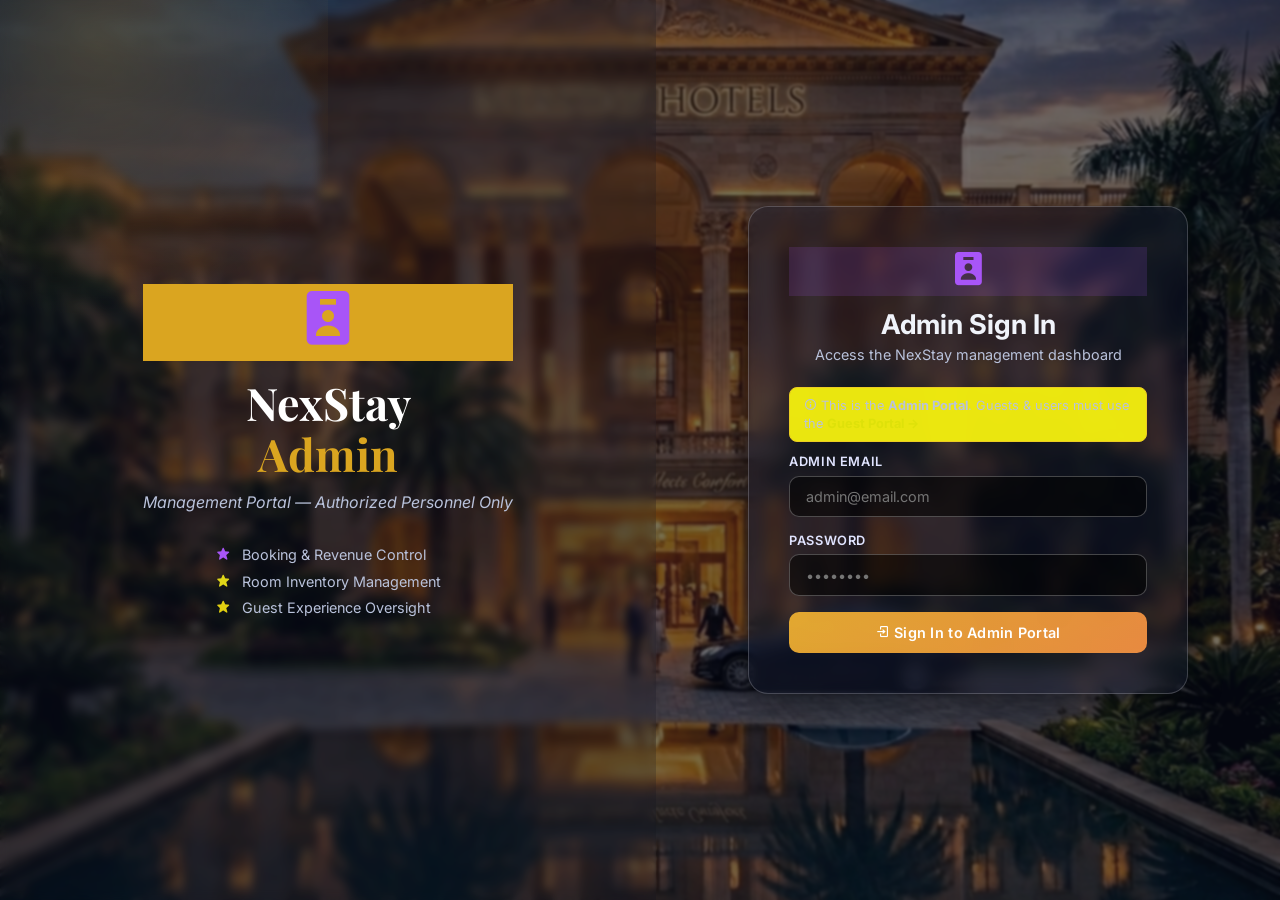
==== commit 9bf784c0: "Add admin portal, review system, and cleanup" ====
--- a/admin.html
+++ b/admin.html
@@ -1,23 +1,36 @@
 <!DOCTYPE html>
 <html lang="en">
+
 <head>
   <meta charset="UTF-8" />
   <meta name="viewport" content="width=device-width,initial-scale=1.0" />
   <title>NexStay Hotel — Admin Portal</title>
   <meta name="description" content="NexStay Hotel Admin Portal — Manage bookings, rooms, and hotel operations." />
   <link rel="preconnect" href="https://fonts.googleapis.com" />
-  <link href="https://fonts.googleapis.com/css2?family=Inter:wght@300;400;500;600;700;800&family=Playfair+Display:wght@600;700&display=swap" rel="stylesheet" />
+  <link
+    href="https://fonts.googleapis.com/css2?family=Inter:wght@300;400;500;600;700;800&family=Playfair+Display:wght@600;700&display=swap"
+    rel="stylesheet" />
   <link rel="stylesheet" href="style.css" />
   <link href='https://unpkg.com/boxicons@2.1.4/css/boxicons.min.css' rel='stylesheet'>
   <style>
     .admin-portal-hint {
-      background: rgba(168,85,247,.12); border: 1px solid rgba(168,85,247,.3);
-      border-radius: 8px; padding: .55rem .9rem; font-size: .8rem;
-      color: var(--text-muted); line-height: 1.4; margin-bottom: .75rem;
+      background: rgba(241, 237, 16, 0.971);
+      border: 1px solid rgb(236, 205, 34);
+      border-radius: 8px;
+      padding: .55rem .9rem;
+      font-size: .8rem;
+      color: var(--text-muted);
+      line-height: 1.4;
+      margin-bottom: .75rem;
     }
-    .admin-portal-hint a { color: #a855f7; cursor: pointer; }
+
+    .admin-portal-hint a {
+      color: #dee10a;
+      cursor: pointer;
+    }
   </style>
 </head>
+
 <body>
 
   <!-- ===== ADMIN LOGIN ===== -->
@@ -25,32 +38,40 @@
     <div id="page-admin-login" class="auth-page active" style="min-height:100vh;display:flex">
       <div class="auth-left">
         <div class="auth-brand-hero">
-          <div class="hero-logo" style="background:rgba(168,85,247,.2);border-color:rgba(168,85,247,.4)"><i class='bx bxs-user-badge' style="color:#a855f7"></i></div>
-          <h1 class="hero-hotel-name">NexStay<br /><span style="color:#a855f7">Admin</span></h1>
+          <div class="hero-logo" style="background:goldenrod;border-color:goldenrod"><i class='bx bxs-user-badge'
+              style="color:#a855f7"></i></div>
+          <h1 class="hero-hotel-name">NexStay<br /><span style="color:goldenrod">Admin</span></h1>
           <p class="hero-tagline">Management Portal — Authorized Personnel Only</p>
           <div class="hero-features">
-            <div class="hero-feat"><span><i class='bx bxs-star' style="color:#a855f7"></i></span> Booking & Revenue Control</div>
-            <div class="hero-feat"><span><i class='bx bxs-star' style="color:#a855f7"></i></span> Room Inventory Management</div>
-            <div class="hero-feat"><span><i class='bx bxs-star' style="color:#a855f7"></i></span> Guest Experience Oversight</div>
+            <div class="hero-feat"><span><i class='bx bxs-star' style="color:#a855f7"></i></span> Booking & Revenue
+              Control</div>
+            <div class="hero-feat"><span><i class='bx bxs-star' style="color:#e0d618"></i></span> Room Inventory
+              Management</div>
+            <div class="hero-feat"><span><i class='bx bxs-star' style="color:#e1cf11"></i></span> Guest Experience
+              Oversight</div>
           </div>
         </div>
       </div>
       <div class="auth-right">
         <div class="auth-card">
-          <div class="auth-card-icon" style="background:rgba(168,85,247,.15);border-color:rgba(168,85,247,.3)"><i class='bx bxs-user-badge' style="color:#a855f7"></i></div>
+          <div class="auth-card-icon" style="background:rgba(168,85,247,.15);border-color:rgba(168,85,247,.3)"><i
+              class='bx bxs-user-badge' style="color:#a855f7"></i></div>
           <h2 class="auth-title">Admin Sign In</h2>
           <p class="auth-sub">Access the NexStay management dashboard</p>
           <div id="admin-login-error" class="auth-error hidden"></div>
-          <div class="admin-portal-hint"><i class='bx bx-info-circle'></i> This is the <strong>Admin Portal</strong>. Guests & users must use the <strong><a onclick="window.location='/'">Guest Portal →</a></strong></div>
+          <div class="admin-portal-hint"><i class='bx bx-info-circle'></i> This is the <strong>Admin Portal</strong>.
+            Guests & users must use the <strong><a onclick="window.location='/'">Guest Portal →</a></strong></div>
           <div class="form-group">
             <label>Admin Email</label>
             <input type="email" id="admin-email" placeholder="admin@email.com" />
           </div>
           <div class="form-group">
             <label>Password</label>
-            <input type="password" id="admin-pw" placeholder="••••••••" onkeydown="if(event.key==='Enter') adminLogin()" />
-          </div>
-          <button class="btn-primary full-w" onclick="adminLogin()" style="background:linear-gradient(135deg,#7c3aed,#a855f7)">
+            <input type="password" id="admin-pw" placeholder="••••••••"
+              onkeydown="if(event.key==='Enter') adminLogin()" />
+          </div>
+          <button class="btn-primary full-w" onclick="adminLogin()"
+            style="background:linear-gradient(135deg,#7c3aed,#a855f7)">
             <i class='bx bx-log-in'></i> Sign In to Admin Portal
           </button>
         </div>
@@ -69,18 +90,23 @@
         </div>
         <nav class="sidebar-nav">
           <div class="nav-label">MANAGEMENT</div>
-          <a class="nav-item" id="anav-dashboard" onclick="ashowPage('dashboard')"><span class="nav-icon"><i class='bx bxs-dashboard'></i></span> Dashboard</a>
-          <a class="nav-item" id="anav-allbookings" onclick="ashowPage('allbookings')"><span class="nav-icon"><i class='bx bx-list-ul'></i></span> All Bookings</a>
-          <a class="nav-item" id="anav-rooms" onclick="ashowPage('rooms')"><span class="nav-icon"><i class='bx bx-bed'></i></span> Manage Rooms</a>
+          <a class="nav-item" id="anav-dashboard" onclick="ashowPage('dashboard')"><span class="nav-icon"><i
+                class='bx bxs-dashboard'></i></span> Dashboard</a>
+          <a class="nav-item" id="anav-allbookings" onclick="ashowPage('allbookings')"><span class="nav-icon"><i
+                class='bx bx-list-ul'></i></span> All Bookings</a>
+          <a class="nav-item" id="anav-rooms" onclick="ashowPage('rooms')"><span class="nav-icon"><i
+                class='bx bx-bed'></i></span> Manage Rooms</a>
           <div class="nav-label" style="margin-top:1rem">ACCOUNT</div>
-          <a class="nav-item" id="anav-settings" onclick="ashowPage('settings')"><span class="nav-icon"><i class='bx bx-cog'></i></span> Settings</a>
-          <a class="nav-item" onclick="adminLogout()"><span class="nav-icon"><i class='bx bx-log-out'></i></span> Logout</a>
+          <a class="nav-item" id="anav-settings" onclick="ashowPage('settings')"><span class="nav-icon"><i
+                class='bx bx-cog'></i></span> Settings</a>
+          <a class="nav-item" onclick="adminLogout()"><span class="nav-icon"><i class='bx bx-log-out'></i></span>
+            Logout</a>
         </nav>
         <div class="sidebar-footer" id="admin-sidebar-user">
           <div class="footer-avatar" id="admin-avatar">A</div>
           <div>
             <div class="footer-name" id="admin-name">—</div>
-            <div class="footer-role" style="color:#a855f7;font-size:.72rem">Administrator</div>
+            <div class="footer-role" style="color:#e5da0a;font-size:.72rem">Administrator</div>
           </div>
         </div>
       </aside>
@@ -88,9 +114,11 @@
       <!-- MAIN -->
       <main class="main-content">
         <div class="topbar">
-          <div class="topbar-hotel"><i class='bx bxs-user-badge' style="color:#a855f7"></i> <strong>NexStay Admin</strong> <span class="topbar-divider">|</span> <span id="admin-topbar-page">Dashboard</span></div>
+          <div class="topbar-hotel"><i class='bx bxs-user-badge' style="color:#f0f81a"></i> <strong>NexStay
+              Admin</strong> <span class="topbar-divider">|</span> <span id="admin-topbar-page">Dashboard</span></div>
           <div class="topbar-right">
-            <span class="topbar-user" onclick="ashowPage('settings')"><i class='bx bx-user'></i> <span id="admin-topbar-name">Admin</span></span>
+            <span class="topbar-user" onclick="ashowPage('settings')"><i class='bx bx-user'></i> <span
+                id="admin-topbar-name">Admin</span></span>
           </div>
         </div>
 
@@ -124,14 +152,17 @@
             <div class="stat-card" style="--accent:#a855f7">
               <div class="stat-icon"><i class='bx bx-link'></i></div>
               <div class="stat-label" style="font-size:.82rem;margin-top:.3rem">Portal Links</div>
-              <a href="/admin" target="_blank" class="portal-link-btn portal-link-admin" style="margin-top:.4rem;font-size:.75rem">Admin Portal</a>
-              <a href="/" target="_blank" class="portal-link-btn portal-link-user" style="margin-top:.3rem;font-size:.75rem">User / Guest Portal</a>
+              <a href="/admin" target="_blank" class="portal-link-btn portal-link-admin"
+                style="margin-top:.4rem;font-size:.75rem">Admin Portal</a>
+              <a href="/" target="_blank" class="portal-link-btn portal-link-user"
+                style="margin-top:.3rem;font-size:.75rem">User / Guest Portal</a>
             </div>
           </div>
           <div class="dashboard-grid">
             <div class="card">
               <div class="card-header">
-                <h2 class="card-title"><i class='bx bx-calendar' style='color:var(--gold);margin-right:.4rem'></i>Booking Calendar</h2>
+                <h2 class="card-title"><i class='bx bx-calendar'
+                    style='color:var(--gold);margin-right:.4rem'></i>Booking Calendar</h2>
                 <button class="btn-ghost" onclick="ashowPage('allbookings')">View All →</button>
               </div>
               <div class="cal-nav">
@@ -151,7 +182,8 @@
             <div class="side-cards">
               <div class="card">
                 <div class="card-header" style="margin-bottom:.8rem">
-                  <h2 class="card-title"><i class='bx bx-list-ul' style='color:var(--gold);margin-right:.4rem'></i>Recent Bookings</h2>
+                  <h2 class="card-title"><i class='bx bx-list-ul'
+                      style='color:var(--gold);margin-right:.4rem'></i>Recent Bookings</h2>
                   <button class="btn-ghost" onclick="ashowPage('allbookings')">View All →</button>
                 </div>
                 <div id="adash-recent-bookings"></div>
@@ -166,7 +198,12 @@
 
         <!-- ALL BOOKINGS -->
         <div id="apage-allbookings" class="page">
-          <div class="page-header"><div><h1 class="page-title">All Bookings</h1><p class="page-sub">View, update, and manage all hotel reservations</p></div></div>
+          <div class="page-header">
+            <div>
+              <h1 class="page-title">All Bookings</h1>
+              <p class="page-sub">View, update, and manage all hotel reservations</p>
+            </div>
+          </div>
           <div class="card">
             <div class="card-header" style="margin-bottom:1rem">
               <select id="aab-filter" onchange="arenderAllBookings()" class="form-control" style="width:auto">
@@ -179,7 +216,18 @@
             </div>
             <div style="overflow-x:auto">
               <table class="bookings-table">
-                <thead><tr><th>Ref</th><th>Guest</th><th>Room</th><th>Check-In</th><th>Check-Out</th><th>Total</th><th>Status</th><th>Actions</th></tr></thead>
+                <thead>
+                  <tr>
+                    <th>Ref</th>
+                    <th>Guest</th>
+                    <th>Room</th>
+                    <th>Check-In</th>
+                    <th>Check-Out</th>
+                    <th>Total</th>
+                    <th>Status</th>
+                    <th>Actions</th>
+                  </tr>
+                </thead>
                 <tbody id="aall-tbody"></tbody>
               </table>
             </div>
@@ -189,13 +237,28 @@
         <!-- MANAGE ROOMS -->
         <div id="apage-rooms" class="page">
           <div class="page-header">
-            <div><h1 class="page-title">Manage Rooms</h1><p class="page-sub">Add, edit, and configure hotel rooms</p></div>
+            <div>
+              <h1 class="page-title">Manage Rooms</h1>
+              <p class="page-sub">Add, edit, and configure hotel rooms</p>
+            </div>
             <button class="btn-primary" onclick="aopenAddRoomModal()"><i class='bx bx-plus'></i> Add Room</button>
           </div>
           <div class="card">
             <div id="arooms-table-wrap" style="overflow-x:auto">
               <table class="bookings-table">
-                <thead><tr><th>ID</th><th>Name</th><th>Type</th><th>Floor</th><th>Cap</th><th>Rate/Night</th><th>Status</th><th>Rating</th><th>Actions</th></tr></thead>
+                <thead>
+                  <tr>
+                    <th>ID</th>
+                    <th>Name</th>
+                    <th>Type</th>
+                    <th>Floor</th>
+                    <th>Cap</th>
+                    <th>Rate/Night</th>
+                    <th>Status</th>
+                    <th>Rating</th>
+                    <th>Actions</th>
+                  </tr>
+                </thead>
                 <tbody id="arooms-tbody"></tbody>
               </table>
             </div>
@@ -204,7 +267,12 @@
 
         <!-- SETTINGS -->
         <div id="apage-settings" class="page">
-          <div class="page-header"><div><h1 class="page-title">Admin Settings</h1><p class="page-sub">Manage your admin profile and password</p></div></div>
+          <div class="page-header">
+            <div>
+              <h1 class="page-title">Admin Settings</h1>
+              <p class="page-sub">Manage your admin profile and password</p>
+            </div>
+          </div>
           <div class="settings-grid">
             <div class="card">
               <div class="section-label">PROFILE</div>
@@ -223,7 +291,8 @@
               <div class="form-group"><label>Current Password</label><input type="password" id="aset-oldpw" /></div>
               <div class="form-group"><label>New Password</label><input type="password" id="aset-newpw" /></div>
               <div class="form-group"><label>Confirm New Password</label><input type="password" id="aset-cpw" /></div>
-              <button class="btn-primary" onclick="achangePassword()"><i class='bx bx-lock-alt'></i> Change Password</button>
+              <button class="btn-primary" onclick="achangePassword()"><i class='bx bx-lock-alt'></i> Change
+                Password</button>
             </div>
           </div>
         </div>
@@ -232,7 +301,8 @@
   </div>
 
   <!-- MANAGE ROOM MODAL -->
-  <div id="amanage-room-modal" class="modal-overlay" onclick="acloseManageRoomModal(event)" style="display:none;z-index:3000">
+  <div id="amanage-room-modal" class="modal-overlay" onclick="acloseManageRoomModal(event)"
+    style="display:none;z-index:3000">
     <div class="modal-box" style="max-width:560px;max-height:90vh;overflow-y:auto">
       <button class="modal-close" onclick="acloseManageRoomModal()"><i class='bx bx-x'></i></button>
       <div style="padding:1.5rem 0 0">
@@ -241,13 +311,17 @@
         <div class="form-group">
           <label style="display:flex;align-items:center;justify-content:space-between">
             <span>Room Photos</span>
-            <label for="amr-photo-upload" class="btn-ghost" style="cursor:pointer;font-size:.8rem;color:var(--gold)"><i class='bx bx-image-add'></i> Add Photo</label>
+            <label for="amr-photo-upload" class="btn-ghost" style="cursor:pointer;font-size:.8rem;color:var(--gold)"><i
+                class='bx bx-image-add'></i> Add Photo</label>
           </label>
-          <input type="file" id="amr-photo-upload" accept="image/*" multiple style="display:none" onchange="amrHandleUpload(this)" />
+          <input type="file" id="amr-photo-upload" accept="image/*" multiple style="display:none"
+            onchange="amrHandleUpload(this)" />
           <div id="amr-photo-preview" class="mr-photo-grid"></div>
         </div>
-        <div class="form-group"><label>Room ID / Number</label><input type="text" id="amr-id" placeholder="e.g. 401" /></div>
-        <div class="form-group"><label>Room Name</label><input type="text" id="amr-name" placeholder="e.g. The Ocean Suite" /></div>
+        <div class="form-group"><label>Room ID / Number</label><input type="text" id="amr-id" placeholder="e.g. 401" />
+        </div>
+        <div class="form-group"><label>Room Name</label><input type="text" id="amr-name"
+            placeholder="e.g. The Ocean Suite" /></div>
         <div class="form-row">
           <div class="form-group"><label>Room Type</label>
             <select id="amr-type">
@@ -257,7 +331,8 @@
               <option value="Family">Family</option>
             </select>
           </div>
-          <div class="form-group"><label>Floor</label><input type="text" id="amr-floor" placeholder="e.g. Floor 4" /></div>
+          <div class="form-group"><label>Floor</label><input type="text" id="amr-floor" placeholder="e.g. Floor 4" />
+          </div>
         </div>
         <div class="form-group" id="amr-status-wrap" style="display:none">
           <label>Room Status <span style="color:var(--text-muted);font-size:.78rem">(auto-managed)</span></label>
@@ -268,14 +343,21 @@
           </select>
         </div>
         <div class="form-row">
-          <div class="form-group"><label>Rate per Night (₱)</label><input type="number" id="amr-rate" placeholder="e.g. 2500" min="0" /></div>
-          <div class="form-group"><label>Capacity (guests)</label><input type="number" id="amr-cap" placeholder="e.g. 2" min="1" max="10" /></div>
-        </div>
-        <div class="form-group"><label>Description</label><textarea id="amr-desc" rows="3" placeholder="Room description..."></textarea></div>
-        <div class="form-group"><label>Amenities <span style="color:var(--text-muted);font-size:.78rem">(comma-separated)</span></label><input type="text" id="amr-amenities" placeholder="WiFi, TV, AC, Mini-bar" /></div>
+          <div class="form-group"><label>Rate per Night (₱)</label><input type="number" id="amr-rate"
+              placeholder="e.g. 2500" min="0" /></div>
+          <div class="form-group"><label>Capacity (guests)</label><input type="number" id="amr-cap" placeholder="e.g. 2"
+              min="1" max="10" /></div>
+        </div>
+        <div class="form-group"><label>Description</label><textarea id="amr-desc" rows="3"
+            placeholder="Room description..."></textarea></div>
+        <div class="form-group"><label>Amenities <span
+              style="color:var(--text-muted);font-size:.78rem">(comma-separated)</span></label><input type="text"
+            id="amr-amenities" placeholder="WiFi, TV, AC, Mini-bar" /></div>
         <div class="form-group">
-          <label>What's Inside This Room <span style="color:var(--text-muted);font-size:.78rem">(one item per line)</span></label>
-          <textarea id="amr-inside" rows="4" placeholder="Queen Bed&#10;42&quot; Smart TV&#10;Rain Shower&#10;Coffee Maker"></textarea>
+          <label>What's Inside This Room <span style="color:var(--text-muted);font-size:.78rem">(one item per
+              line)</span></label>
+          <textarea id="amr-inside" rows="4"
+            placeholder="Queen Bed&#10;42&quot; Smart TV&#10;Rain Shower&#10;Coffee Maker"></textarea>
         </div>
         <div class="form-actions" style="margin-top:1.2rem">
           <button class="btn-outline" onclick="acloseManageRoomModal()">Cancel</button>
@@ -288,4 +370,5 @@
   <div id="admin-toast" class="toast"></div>
   <script src="admin.js"></script>
 </body>
-</html>
+
+</html>
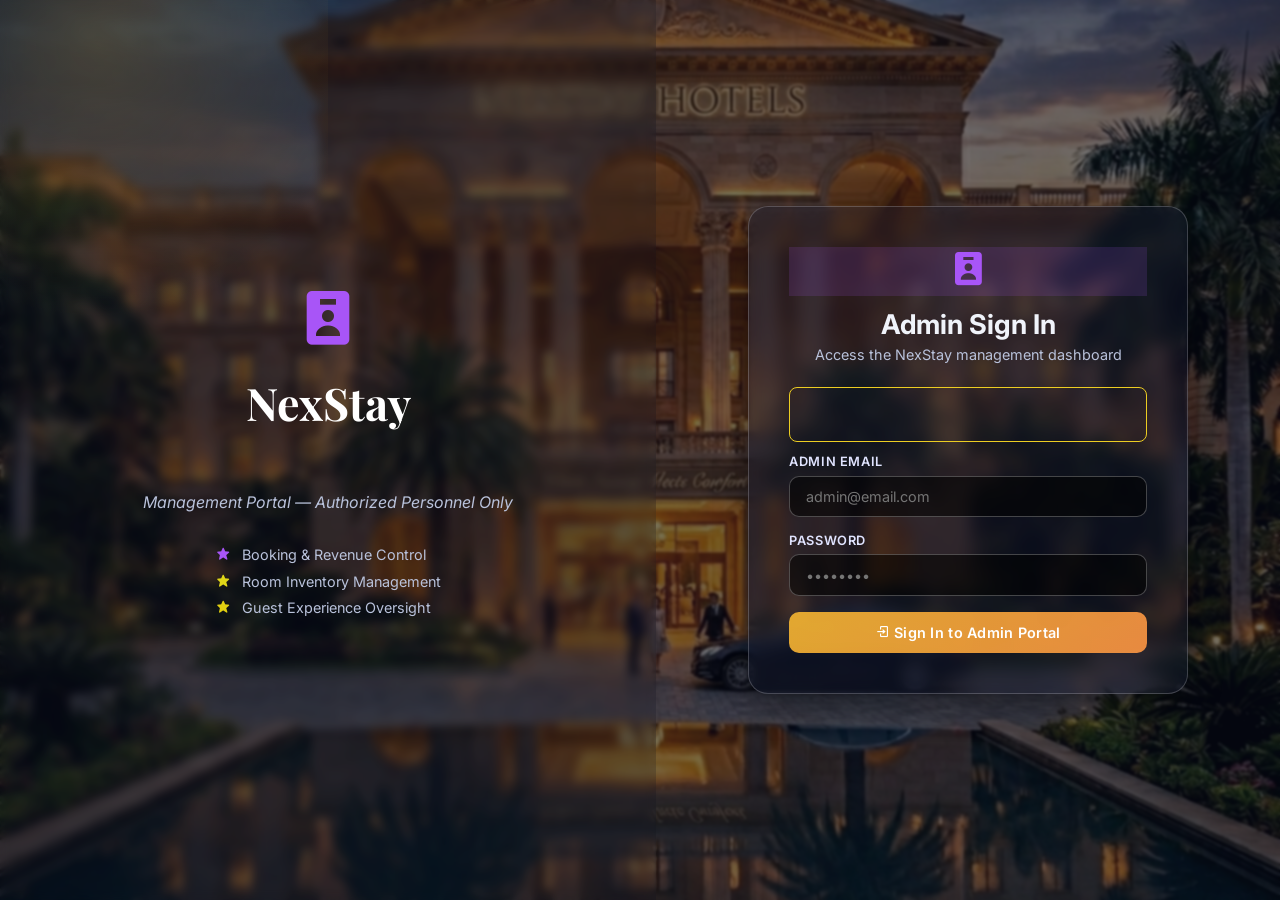
==== commit a85dc455: "Fix calendar grid, table spacing, user review system, admin HTML, deploy config" ====
--- a/admin.html
+++ b/admin.html
@@ -14,18 +14,18 @@
   <link href='https://unpkg.com/boxicons@2.1.4/css/boxicons.min.css' rel='stylesheet'>
   <style>
     .admin-portal-hint {
-      background: rgba(241, 237, 16, 0.971);
+      background: transparent;
       border: 1px solid rgb(236, 205, 34);
       border-radius: 8px;
       padding: .55rem .9rem;
       font-size: .8rem;
-      color: var(--text-muted);
+      color: transparent;
       line-height: 1.4;
       margin-bottom: .75rem;
     }
 
     .admin-portal-hint a {
-      color: #dee10a;
+      color: transparent;
       cursor: pointer;
     }
   </style>
@@ -38,9 +38,9 @@
     <div id="page-admin-login" class="auth-page active" style="min-height:100vh;display:flex">
       <div class="auth-left">
         <div class="auth-brand-hero">
-          <div class="hero-logo" style="background:goldenrod;border-color:goldenrod"><i class='bx bxs-user-badge'
+          <div class="hero-logo" style="background:transparent;border-color:transparent"><i class='bx bxs-user-badge'
               style="color:#a855f7"></i></div>
-          <h1 class="hero-hotel-name">NexStay<br /><span style="color:goldenrod">Admin</span></h1>
+          <h1 class="hero-hotel-name">NexStay<br /><span style="color:transparent">Admin</span></h1>
           <p class="hero-tagline">Management Portal — Authorized Personnel Only</p>
           <div class="hero-features">
             <div class="hero-feat"><span><i class='bx bxs-star' style="color:#a855f7"></i></span> Booking & Revenue
--- a/style.css
+++ b/style.css
@@ -1,2464 +1,2659 @@
-:root {
-    --bg-trans: rgba(10, 15, 30, 0.65);
-    --sidebar-trans: rgba(6, 10, 22, 0.7);
-    --card-glass: rgba(20, 28, 45, 0.65);
-    --border-glass: rgba(255, 255, 255, 0.2);
-    --text: #f0f3fa;
-    --text-muted: #b9c2db;
-    --accent: #6c63ff;
-    --accent2: #f7b731;
-    --gold: #f7c35c;
-    --success: #2edfa7;
-    --danger: #ff7b89;
-    --warning: #fdac6e;
-    --radius: 18px;
-    --shadow: 0 12px 32px rgba(0, 0, 0, 0.35);
-}
-
-* {
-    margin: 0;
-    padding: 0;
-    box-sizing: border-box;
-}
-
-body {
-    font-family: 'Inter', sans-serif;
-    background: url('images/Gemini_Generated_Image_cyi25ocyi25ocyi2.png') no-repeat center center fixed;
-    background-size: cover;
-    color: var(--text);
-    min-height: 100vh;
-    overflow-x: hidden;
-}
-
-/* Overlay for better text readability while keeping background visible */
-body::before {
-    content: '';
-    position: fixed;
-    top: 0;
-    left: 0;
-    width: 100%;
-    height: 100%;
-    background: rgba(8, 12, 28, 0.55);
-    backdrop-filter: blur(1px);
-    z-index: -1;
-    pointer-events: none;
-}
-
-a {
-    cursor: pointer;
-    text-decoration: none;
-}
-
-input,
-select,
-textarea {
-    width: 100%;
-    padding: 0.7rem 1rem;
-    border-radius: 10px;
-    border: 1.5px solid rgba(255, 255, 255, 0.25);
-    background: rgba(0, 0, 0, 0.55) !important;
-    color: var(--text);
-    font-family: 'Inter', sans-serif;
-    font-size: 0.9rem;
-    outline: none;
-    transition: 0.2s;
-}
-
-input:focus,
-select:focus,
-textarea:focus {
-    border-color: var(--accent);
-    background: rgba(20, 30, 55, 0.9) !important;
-    box-shadow: 0 0 0 3px rgba(247, 183, 49, 0.15);
-}
-
-textarea {
-    resize: vertical;
-}
-
-label {
-    display: block;
-    font-size: 0.8rem;
-    font-weight: 600;
-    color: #e0e4ff;
-    margin-bottom: 0.4rem;
-    text-transform: uppercase;
-    letter-spacing: 0.05em;
-}
-
-.hidden {
-    display: none !important;
-}
-
-/* BUTTONS */
-.btn-primary {
-    background: linear-gradient(135deg, rgba(247, 183, 49, 0.9), rgba(253, 150, 68, 0.9)) !important;
-    backdrop-filter: blur(2px);
-    color: #fff;
-    border: none;
-    padding: 0.75rem 1.5rem;
-    border-radius: 10px;
-    font-family: 'Inter', sans-serif;
-    font-weight: 600;
-    font-size: 0.9rem;
-    cursor: pointer;
-    transition: 0.25s;
-    letter-spacing: 0.02em;
-}
-
-.btn-primary:hover {
-    transform: translateY(-2px);
-    box-shadow: 0 8px 24px rgba(247, 183, 49, 0.4);
-}
-
-.btn-outline {
-    background: rgba(0, 0, 0, 0.5) !important;
-    color: var(--text);
-    border: 1.5px solid rgba(255, 255, 255, 0.3);
-    padding: 0.75rem 1.5rem;
-    border-radius: 10px;
-    font-family: 'Inter', sans-serif;
-    font-weight: 500;
-    font-size: 0.9rem;
-    cursor: pointer;
-    transition: 0.25s;
-}
-
-.btn-outline:hover {
-    border-color: var(--accent);
-    color: var(--accent);
-    background: rgba(247, 183, 49, 0.2) !important;
-}
-
-.btn-ghost {
-    background: transparent;
-    border: none;
-    color: var(--accent);
-    font-family: 'Inter', sans-serif;
-    font-weight: 600;
-    font-size: 0.85rem;
-    cursor: pointer;
-    padding: 0.4rem 0.8rem;
-    border-radius: 8px;
-    transition: 0.2s;
-}
-
-.btn-ghost:hover {
-    background: rgba(247, 183, 49, 0.15);
-}
-
-.full-w {
-    width: 100%;
-}
-
-/* AUTH */
-#auth-section {
-    min-height: 100vh;
-}
-
-.auth-page {
-    display: none;
-    min-height: 100vh;
-    flex-direction: row;
-}
-
-.auth-page.active {
-    display: flex;
-}
-
-.auth-left {
-    flex: 1;
-    background: rgba(10, 15, 32, 0.2) !important;
-    backdrop-filter: blur(5px);
-    display: flex;
-    align-items: center;
-    justify-content: center;
-    padding: 3rem;
-    position: relative;
-    overflow: hidden;
-}
-
-.auth-left::before {
-    content: '';
-    position: absolute;
-    top: -30%;
-    left: -20%;
-    width: 70%;
-    height: 70%;
-    background: radial-gradient(circle, rgba(247, 183, 49, 0.2) 0%, transparent 70%);
-    pointer-events: none;
-}
-
-.auth-brand-hero {
-    text-align: center;
-    position: relative;
-    z-index: 1;
-}
-
-.hero-logo {
-    font-size: 4rem;
-    margin-bottom: 1rem;
-    animation: float 3s ease-in-out infinite;
-}
-
-@keyframes float {
-
-    0%,
-    100% {
-        transform: translateY(0);
-    }
-
-    50% {
-        transform: translateY(-10px);
-    }
-}
-
-.hero-hotel-name {
-    font-family: 'Playfair Display', serif;
-    font-size: 2.8rem;
-    line-height: 1.15;
-    color: #fff;
-    margin-bottom: 0.75rem;
-}
-
-.hero-hotel-name span {
-    color: var(--gold);
-}
-
-.hero-tagline {
-    color: var(--text-muted);
-    font-size: 1rem;
-    margin-bottom: 2rem;
-    font-style: italic;
-}
-
-.hero-features {
-    display: flex;
-    flex-direction: column;
-    gap: 0.6rem;
-    text-align: left;
-    display: inline-flex;
-}
-
-.hero-feat {
-    color: var(--text-muted);
-    font-size: 0.9rem;
-}
-
-.hero-feat span {
-    color: var(--gold);
-    margin-right: 0.5rem;
-}
-
-.auth-right {
-    flex: 1;
-    display: flex;
-    align-items: center;
-    justify-content: center;
-    padding: 2rem;
-    background: transparent !important;
-}
-
-.auth-card {
-    background: rgba(20, 28, 50, 0.35) !important;
-    backdrop-filter: blur(8px);
-    border: 1px solid rgba(255, 255, 255, 0.2);
-    border-radius: 20px;
-    padding: 2.5rem;
-    width: 100%;
-    max-width: 440px;
-    box-shadow: var(--shadow);
-}
-
-.auth-card-icon {
-    font-size: 2.5rem;
-    text-align: center;
-    margin-bottom: 0.75rem;
-}
-
-.auth-title {
-    font-size: 1.7rem;
-    font-weight: 700;
-    text-align: center;
-    margin-bottom: 0.3rem;
-}
-
-.auth-sub {
-    text-align: center;
-    color: var(--text-muted);
-    font-size: 0.9rem;
-    margin-bottom: 1.5rem;
-}
-
-.auth-btn {
-    margin-top: 0.5rem;
-    padding: 0.9rem;
-}
-
-.auth-switch {
-    text-align: center;
-    margin-top: 1rem;
-    font-size: 0.85rem;
-    color: var(--text-muted);
-}
-
-.auth-switch a {
-    color: var(--accent);
-    font-weight: 600;
-    cursor: pointer;
-}
-
-.auth-switch a:hover {
-    text-decoration: underline;
-}
-
-.auth-error {
-    background: rgba(252, 92, 125, 0.15);
-    border: 1px solid var(--danger);
-    color: var(--danger);
-    padding: 0.75rem 1rem;
-    border-radius: 10px;
-    font-size: 0.85rem;
-    margin-bottom: 1rem;
-}
-
-.auth-demo-hint {
-    text-align: center;
-    margin-top: 0.75rem;
-    font-size: 0.75rem;
-    color: var(--text-muted);
-    background: rgba(0, 0, 0, 0.5);
-    backdrop-filter: blur(4px);
-    padding: 0.5rem;
-    border-radius: 8px;
-}
-
-.pw-wrap {
-    position: relative;
-}
-
-.pw-wrap input {
-    padding-right: 2.8rem;
-}
-
-.pw-toggle {
-    position: absolute;
-    right: 0.75rem;
-    top: 50%;
-    transform: translateY(-50%);
-    background: none;
-    border: none;
-    cursor: pointer;
-    font-size: 1rem;
-    color: var(--text-muted);
-}
-
-/* APP LAYOUT */
-#app-section {
-    display: flex;
-    min-height: 100vh;
-}
-
-.sidebar {
-    width: 240px;
-    background: rgba(6, 10, 22, 0.7) !important;
-    backdrop-filter: blur(16px);
-    border-right: 1px solid rgba(255, 255, 255, 0.15);
-    display: flex;
-    flex-direction: column;
-    position: fixed;
-    top: 0;
-    left: 0;
-    height: 100vh;
-    z-index: 100;
-    transition: 0.3s;
-}
-
-.sidebar-brand {
-    padding: 1.5rem 1.25rem 1rem;
-    display: flex;
-    align-items: center;
-    gap: 0.75rem;
-    border-bottom: 1px solid rgba(255, 255, 255, 0.1);
-}
-
-.brand-icon {
-    font-size: 1.8rem;
-}
-
-.brand-name {
-    font-family: 'Playfair Display', serif;
-    font-size: 1.1rem;
-    font-weight: 700;
-    color: #fff;
-}
-
-.brand-sub {
-    font-size: 0.7rem;
-    color: var(--text-muted);
-}
-
-.sidebar-nav {
-    flex: 1;
-    padding: 1rem 0.75rem;
-    overflow-y: auto;
-}
-
-.nav-label {
-    font-size: 0.65rem;
-    font-weight: 700;
-    color: var(--text-muted);
-    letter-spacing: 0.12em;
-    padding: 0.5rem 0.5rem 0.25rem;
-    text-transform: uppercase;
-}
-
-.nav-item {
-    display: flex;
-    align-items: center;
-    gap: 0.75rem;
-    padding: 0.7rem 0.9rem;
-    border-radius: 10px;
-    color: var(--text-muted);
-    font-size: 0.88rem;
-    font-weight: 500;
-    margin-bottom: 0.15rem;
-    transition: 0.2s;
-    cursor: pointer;
-}
-
-.nav-item:hover {
-    background: rgba(247, 183, 49, 0.2);
-    color: var(--text);
-}
-
-.nav-item.active {
-    background: linear-gradient(135deg, rgba(247, 183, 49, 0.3), rgba(253, 150, 68, 0.15));
-    color: #fff;
-    border-left: 3px solid var(--accent);
-}
-
-.nav-icon {
-    font-size: 1rem;
-    width: 20px;
-    text-align: center;
-}
-
-.sidebar-footer {
-    padding: 1rem 1.25rem;
-    border-top: 1px solid rgba(255, 255, 255, 0.1);
-    display: flex;
-    align-items: center;
-    gap: 0.75rem;
-}
-
-.footer-avatar {
-    width: 36px;
-    height: 36px;
-    border-radius: 50%;
-    background: linear-gradient(135deg, var(--accent), var(--accent2));
-    display: flex;
-    align-items: center;
-    justify-content: center;
-    font-weight: 700;
-    font-size: 0.85rem;
-    flex-shrink: 0;
-}
-
-.footer-name {
-    font-size: 0.85rem;
-    font-weight: 600;
-    color: #fff;
-}
-
-.footer-role {
-    font-size: 0.72rem;
-    color: var(--text-muted);
-}
-
-.main-content {
-    margin-left: 240px;
-    flex: 1;
-    display: flex;
-    flex-direction: column;
-    min-height: 100vh;
-}
-
-.topbar {
-    background: rgba(10, 15, 30, 0.7) !important;
-    backdrop-filter: blur(14px);
-    border-bottom: 1px solid rgba(255, 255, 255, 0.15);
-    padding: 0.85rem 1.75rem;
-    display: flex;
-    justify-content: space-between;
-    align-items: center;
-    position: sticky;
-    top: 0;
-    z-index: 50;
-}
-
-.topbar-hotel {
-    font-size: 0.88rem;
-    color: var(--text-muted);
-}
-
-.topbar-hotel strong {
-    color: #fff;
-}
-
-.topbar-divider {
-    margin: 0 0.5rem;
-    opacity: 0.4;
-}
-
-.topbar-right {
-    display: flex;
-    align-items: center;
-    gap: 1rem;
-}
-
-.topbar-user {
-    font-size: 0.85rem;
-    color: var(--text-muted);
-    cursor: pointer;
-    padding: 0.35rem 0.75rem;
-    border-radius: 8px;
-    transition: 0.2s;
-    background: rgba(255, 255, 255, 0.04);
-}
-
-.topbar-user:hover {
-    background: rgba(247, 183, 49, 0.12);
-    color: var(--accent);
-}
-
-/* PAGES */
-.page {
-    display: none;
-    padding: 2rem 1.75rem;
-    animation: fadeIn 0.3s ease;
-}
-
-.page.active {
-    display: block;
-}
-
-@keyframes fadeIn {
-    from {
-        opacity: 0;
-        transform: translateY(8px);
-    }
-
-    to {
-        opacity: 1;
-        transform: translateY(0);
-    }
-}
-
-.page-header {
-    display: flex;
-    justify-content: space-between;
-    align-items: flex-start;
-    margin-bottom: 1.75rem;
-}
-
-.page-title {
-    font-size: 1.6rem;
-    font-weight: 700;
-    color: #fff;
-    margin-bottom: 0.25rem;
-}
-
-.page-sub {
-    color: var(--text-muted);
-    font-size: 0.9rem;
-}
-
-.header-badge {
-    background: rgba(247, 183, 49, 0.2);
-    border: 1px solid rgba(247, 183, 49, 0.4);
-    color: var(--accent);
-    font-size: 0.72rem;
-    font-weight: 600;
-    padding: 0.35rem 0.75rem;
-    border-radius: 20px;
-    letter-spacing: 0.05em;
-}
-
-/* CARDS - All cards now have glass effect */
-.card,
-.stat-card,
-.modal-box,
-.filter-bar,
-.confirm-body,
-.billing-box,
-.settings-avatar-row,
-.summary-card,
-.room-card,
-.confirm-success {
-    background: rgba(15, 22, 40, 0.15) !important;
-    backdrop-filter: blur(4px) !important;
-    border: 1px solid rgba(255, 255, 255, 0.2);
-    border-radius: var(--radius);
-    transition: 0.25s;
-}
-
-.card:hover,
-.room-card:hover {
-    border-color: rgba(247, 183, 49, 0.4);
-    transform: translateY(-4px);
-}
-
-.card-header {
-    display: flex;
-    justify-content: space-between;
-    align-items: center;
-    margin-bottom: 1.25rem;
-}
-
-.card-title {
-    font-size: 1rem;
-    font-weight: 700;
-    color: #fff;
-}
-
-/* STATS */
-.stats-grid {
-    display: grid;
-    grid-template-columns: repeat(4, 1fr);
-    gap: 1rem;
-    margin-bottom: 1.5rem;
-}
-
-.stat-card {
-    padding: 1.25rem 1.5rem;
-    position: relative;
-    overflow: hidden;
-    cursor: default;
-}
-
-.stat-card::before {
-    content: '';
-    position: absolute;
-    top: 0;
-    left: 0;
-    right: 0;
-    height: 3px;
-    background: var(--accent);
-}
-
-.stat-icon {
-    font-size: 1.6rem;
-    margin-bottom: 0.5rem;
-}
-
-.stat-value {
-    font-size: 1.8rem;
-    font-weight: 800;
-    color: #fff;
-    margin-bottom: 0.2rem;
-}
-
-.stat-label {
-    font-size: 0.8rem;
-    color: var(--text-muted);
-    font-weight: 500;
-}
-
-.stat-trend {
-    font-size: 0.75rem;
-    color: var(--success);
-    margin-top: 0.4rem;
-    font-weight: 600;
-}
-
-/* DASHBOARD GRID */
-.dashboard-grid {
-    display: grid;
-    grid-template-columns: 1fr 320px;
-    gap: 1.25rem;
-}
-
-.side-cards {
-    display: flex;
-    flex-direction: column;
-    gap: 1rem;
-}
-
-/* TABLE */
-.table-wrap {
-    overflow-x: auto;
-}
-
-.data-table {
-    width: 100%;
-    border-collapse: collapse;
-    font-size: 0.85rem;
-}
-
-.data-table th {
-    text-align: left;
-    padding: 0.75rem 1rem;
-    font-size: 0.72rem;
-    font-weight: 700;
-    color: var(--text-muted);
-    text-transform: uppercase;
-    letter-spacing: 0.08em;
-    border-bottom: 1px solid rgba(255, 255, 255, 0.1);
-}
-
-.data-table td {
-    padding: 0.85rem 1rem;
-    border-bottom: 1px solid rgba(255, 255, 255, 0.08);
-    color: var(--text);
-    vertical-align: middle;
-}
-
-.data-table tr:hover td {
-    background: rgba(247, 183, 49, 0.15) !important;
-}
-
-.data-table tr:last-child td {
-    border-bottom: none;
-}
-
-/* ACTION BUTTONS */
-.act-btn {
-    background: rgba(247, 183, 49, 0.2);
-    border: 1px solid rgba(247, 183, 49, 0.4);
-    color: var(--accent);
-    padding: 0.35rem 0.65rem;
-    border-radius: 6px;
-    font-size: 0.72rem;
-    font-weight: 600;
-    cursor: pointer;
-    transition: 0.2s;
-    font-family: 'Inter', sans-serif;
-}
-
-.act-btn:hover {
-    background: var(--accent);
-    color: #fff;
-}
-
-.act-btn.danger {
-    background: rgba(252, 92, 125, 0.15);
-    border-color: rgba(252, 92, 125, 0.3);
-    color: var(--danger);
-}
-
-.act-btn.danger:hover {
-    background: var(--danger);
-    color: #fff;
-}
-
-/* BADGES */
-.badge {
-    padding: 0.3rem 0.75rem;
-    border-radius: 20px;
-    font-size: 0.72rem;
-    font-weight: 700;
-    letter-spacing: 0.04em;
-    display: inline-block;
-}
-
-.badge-confirmed {
-    background: rgba(0, 201, 167, 0.25);
-    color: var(--success);
-    border: 1px solid rgba(0, 201, 167, 0.5);
-}
-
-.badge-pending {
-    background: rgba(247, 183, 49, 0.25);
-    color: var(--gold);
-    border: 1px solid rgba(247, 183, 49, 0.5);
-}
-
-.badge-completed {
-    background: rgba(247, 183, 49, 0.25);
-    color: var(--accent);
-    border: 1px solid rgba(247, 183, 49, 0.5);
-}
-
-.badge-cancelled {
-    background: rgba(252, 92, 125, 0.25);
-    color: var(--danger);
-    border: 1px solid rgba(252, 92, 125, 0.5);
-}
-
-/* ROOM STATUS */
-.status-row {
-    display: flex;
-    justify-content: space-between;
-    align-items: center;
-    padding: 0.6rem 0;
-    border-bottom: 1px solid rgba(255, 255, 255, 0.1);
-    font-size: 0.85rem;
-}
-
-.status-row:last-child {
-    border-bottom: none;
-}
-
-.status-dot {
-    width: 9px;
-    height: 9px;
-    border-radius: 50%;
-    display: inline-block;
-    margin-right: 0.5rem;
-}
-
-/* FILTER BAR */
-.filter-bar {
-    display: flex;
-    align-items: center;
-    gap: 1rem;
-    padding: 1rem 1.25rem;
-    margin-bottom: 1.5rem;
-    flex-wrap: wrap;
-}
-
-.filter-group {
-    display: flex;
-    flex-direction: column;
-    gap: 0.3rem;
-}
-
-.filter-group label {
-    font-size: 0.7rem;
-    font-weight: 700;
-    margin: 0;
-}
-
-.filter-group select {
-    width: auto;
-    padding: 0.5rem 0.9rem;
-    font-size: 0.85rem;
-}
-
-.filter-count {
-    margin-left: auto;
-    font-size: 0.82rem;
-    color: var(--text-muted);
-    font-weight: 500;
-}
-
-.search-wrap {
-    position: relative;
-    display: flex;
-    align-items: center;
-}
-
-.search-icon {
-    position: absolute;
-    left: 0.8rem;
-    font-size: 0.9rem;
-    pointer-events: none;
-}
-
-.search-wrap input {
-    padding-left: 2.2rem;
-    min-width: 220px;
-}
-
-/* ROOMS GRID */
-.rooms-grid {
-    display: grid;
-    grid-template-columns: repeat(3, 1fr);
-    gap: 1.25rem;
-}
-
-.room-card {
-    overflow: hidden;
-    cursor: pointer;
-}
-
-.room-card-img {
-    position: relative;
-    height: 185px;
-    overflow: hidden;
-}
-
-.room-card-img img {
-    width: 100%;
-    height: 100%;
-    object-fit: cover;
-    transition: 0.4s;
-}
-
-.room-card:hover .room-card-img img {
-    transform: scale(1.06);
-}
-
-.room-img-status {
-    position: absolute;
-    top: 0.6rem;
-    left: 0.6rem;
-    padding: 0.25rem 0.65rem;
-    border-radius: 20px;
-    font-size: 0.7rem;
-    font-weight: 700;
-}
-
-.room-img-price {
-    position: absolute;
-    bottom: 0.6rem;
-    right: 0.6rem;
-    background: rgba(0, 0, 0, 0.75);
-    color: #fff;
-    padding: 0.25rem 0.7rem;
-    border-radius: 8px;
-    font-size: 0.8rem;
-    font-weight: 700;
-    backdrop-filter: blur(4px);
-}
-
-.room-card-body {
-    padding: 1.1rem;
-}
-
-.room-card-top {
-    display: flex;
-    justify-content: space-between;
-    align-items: flex-start;
-    margin-bottom: 0.4rem;
-}
-
-.room-card-name {
-    font-size: 1rem;
-    font-weight: 700;
-    color: #fff;
-}
-
-.room-card-rating {
-    font-size: 0.78rem;
-    color: var(--gold);
-    font-weight: 600;
-}
-
-.room-card-meta {
-    font-size: 0.78rem;
-    color: var(--text-muted);
-    margin-bottom: 0.75rem;
-}
-
-.amenity-tags {
-    display: flex;
-    flex-wrap: wrap;
-    gap: 0.35rem;
-    margin-bottom: 0.9rem;
-}
-
-.amenity-tag {
-    background: rgba(247, 183, 49, 0.2);
-    border: 1px solid rgba(247, 183, 49, 0.3);
-    color: var(--accent);
-    font-size: 0.7rem;
-    font-weight: 600;
-    padding: 0.2rem 0.55rem;
-    border-radius: 6px;
-}
-
-/* BOOKING FORM */
-.booking-form-grid {
-    display: grid;
-    grid-template-columns: 1fr 1fr;
-    gap: 1.25rem;
-}
-
-.form-group {
-    margin-bottom: 1rem;
-}
-
-.form-row {
-    display: grid;
-    grid-template-columns: 1fr 1fr;
-    gap: 1rem;
-}
-
-.section-label {
-    font-size: 0.68rem;
-    font-weight: 700;
-    color: var(--gold);
-    letter-spacing: 0.1em;
-    text-transform: uppercase;
-    background: rgba(247, 183, 49, 0.15);
-    border: 1px solid rgba(247, 183, 49, 0.3);
-    padding: 0.2rem 0.6rem;
-    border-radius: 6px;
-    display: inline-block;
-    margin-bottom: 0.75rem;
-}
-
-.summary-card {
-    background: rgba(0, 0, 0, 0.5) !important;
-}
-
-.summary-row {
-    display: flex;
-    justify-content: space-between;
-    padding: 0.6rem 0;
-    border-bottom: 1px solid rgba(255, 255, 255, 0.1);
-    font-size: 0.88rem;
-}
-
-.summary-row:last-of-type {
-    border-bottom: none;
-}
-
-.summary-row.total {
-    font-weight: 700;
-    font-size: 1rem;
-    color: #fff;
-    border-top: 2px solid rgba(247, 183, 49, 0.4);
-    padding-top: 0.75rem;
-    margin-top: 0.25rem;
-}
-
-.summary-row.total span:last-child {
-    color: var(--accent);
-}
-
-.sum-formula {
-    font-size: 0.72rem;
-    color: var(--text-muted);
-    margin-top: 0.5rem;
-    font-style: italic;
-}
-
-.form-actions {
-    display: flex;
-    gap: 0.75rem;
-    margin-top: 1rem;
-    justify-content: flex-end;
-}
-
-/* CONFIRM PAGE */
-.confirm-wrap {
-    max-width: 760px;
-    margin: 0 auto;
-}
-
-.confirm-success {
-    display: flex;
-    align-items: center;
-    gap: 1rem;
-    border: 1px solid rgba(0, 201, 167, 0.4);
-    padding: 1.25rem 1.5rem;
-    margin-bottom: 1.5rem;
-}
-
-.confirm-icon {
-    font-size: 2rem;
-}
-
-.confirm-title {
-    font-size: 1.15rem;
-    font-weight: 700;
-    color: var(--success);
-}
-
-.confirm-sub {
-    font-size: 0.85rem;
-    color: var(--text-muted);
-    margin-top: 0.2rem;
-}
-
-.confirm-body {
-    padding: 1.75rem;
-    margin-bottom: 1.25rem;
-}
-
-.confirm-ref-row {
-    display: flex;
-    justify-content: space-between;
-    align-items: center;
-    margin-bottom: 1.5rem;
-    padding-bottom: 1.25rem;
-    border-bottom: 1px solid rgba(255, 255, 255, 0.1);
-}
-
-.confirm-ref-label {
-    font-size: 0.75rem;
-    color: var(--text-muted);
-    font-weight: 600;
-    text-transform: uppercase;
-    letter-spacing: 0.08em;
-    margin-bottom: 0.3rem;
-}
-
-.confirm-ref-id {
-    font-size: 1.6rem;
-    font-weight: 800;
-    color: #fff;
-    font-family: 'Playfair Display', serif;
-}
-
-.confirm-details-grid {
-    display: grid;
-    grid-template-columns: 1fr 1fr;
-    gap: 1.5rem;
-    margin-bottom: 1.25rem;
-}
-
-.detail-section-label {
-    font-size: 0.68rem;
-    font-weight: 700;
-    color: var(--text-muted);
-    letter-spacing: 0.1em;
-    text-transform: uppercase;
-    margin-bottom: 0.75rem;
-}
-
-.detail-row {
-    display: flex;
-    justify-content: space-between;
-    padding: 0.45rem 0;
-    font-size: 0.88rem;
-    border-bottom: 1px solid rgba(255, 255, 255, 0.08);
-}
-
-.detail-row:last-child {
-    border-bottom: none;
-}
-
-.detail-row span {
-    color: var(--text-muted);
-}
-
-.detail-row strong {
-    color: #fff;
-    text-align: right;
-}
-
-.billing-box {
-    border: 1px solid rgba(247, 183, 49, 0.2);
-    border-radius: 10px;
-    padding: 1.25rem;
-    margin-bottom: 0.75rem;
-}
-
-.detail-row.total {
-    font-weight: 700;
-    font-size: 1rem;
-    border-top: 2px solid rgba(247, 183, 49, 0.4);
-    padding-top: 0.75rem;
-    margin-top: 0.2rem;
-}
-
-.detail-row.total span {
-    color: var(--text);
-}
-
-.detail-row.total strong {
-    color: var(--accent);
-    font-size: 1.1rem;
-}
-
-.confirm-footer-note {
-    font-size: 0.75rem;
-    color: var(--text-muted);
-    text-align: center;
-}
-
-.confirm-actions {
-    display: flex;
-    gap: 0.75rem;
-    justify-content: center;
-    flex-wrap: wrap;
-}
-
-/* SETTINGS */
-.settings-grid {
-    display: grid;
-    grid-template-columns: 1fr 1fr;
-    gap: 1.25rem;
-}
-
-.settings-avatar-row {
-    display: flex;
-    align-items: center;
-    gap: 1.25rem;
-    border-radius: 10px;
-    padding: 1.25rem;
-}
-
-.settings-avatar {
-    width: 64px;
-    height: 64px;
-    border-radius: 50%;
-    background: linear-gradient(135deg, var(--accent), var(--accent2));
-    display: flex;
-    align-items: center;
-    justify-content: center;
-    font-size: 1.5rem;
-    font-weight: 800;
-    flex-shrink: 0;
-    color: #fff;
-}
-
-.settings-avatar-name {
-    font-size: 1.1rem;
-    font-weight: 700;
-    color: #fff;
-}
-
-.settings-avatar-role {
-    font-size: 0.8rem;
-    color: var(--accent);
-    font-weight: 600;
-    margin: 0.15rem 0;
-}
-
-.settings-avatar-email {
-    font-size: 0.78rem;
-    color: var(--text-muted);
-}
-
-.pref-row {
-    display: flex;
-    justify-content: space-between;
-    align-items: center;
-    padding: 0.9rem 0;
-    border-bottom: 1px solid rgba(255, 255, 255, 0.1);
-}
-
-.pref-row:last-child {
-    border-bottom: none;
-}
-
-.pref-label {
-    font-size: 0.9rem;
-    font-weight: 600;
-    color: var(--text);
-}
-
-.pref-sub {
-    font-size: 0.78rem;
-    color: var(--text-muted);
-    margin-top: 0.15rem;
-}
-
-.toggle {
-    position: relative;
-    display: inline-block;
-    width: 44px;
-    height: 24px;
-    flex-shrink: 0;
-}
-
-.toggle input {
-    opacity: 0;
-    width: 0;
-    height: 0;
-}
-
-.toggle-slider {
-    position: absolute;
-    inset: 0;
-    background: rgba(45, 63, 87, 0.8);
-    border-radius: 24px;
-    cursor: pointer;
-    transition: 0.3s;
-}
-
-.toggle-slider::before {
-    content: '';
-    position: absolute;
-    width: 18px;
-    height: 18px;
-    left: 3px;
-    bottom: 3px;
-    background: #fff;
-    border-radius: 50%;
-    transition: 0.3s;
-}
-
-.toggle input:checked+.toggle-slider {
-    background: var(--accent);
-}
-
-.toggle input:checked+.toggle-slider::before {
-    transform: translateX(20px);
-}
-
-/* MODAL */
-.modal-overlay {
-    position: fixed;
-    inset: 0;
-    background: rgba(0, 0, 0, 0.7);
-    backdrop-filter: blur(6px);
-    z-index: 1000;
-    display: none;
-    align-items: center;
-    justify-content: center;
-    padding: 1.5rem;
-}
-
-.modal-overlay.open {
-    display: flex;
-}
-
-.modal-box {
-    max-width: 760px;
-    width: 100%;
-    max-height: 90vh;
-    overflow-y: auto;
-    position: relative;
-    animation: modalIn 0.3s ease;
-}
-
-@keyframes modalIn {
-    from {
-        opacity: 0;
-        transform: scale(0.95);
-    }
-
-    to {
-        opacity: 1;
-        transform: scale(1);
-    }
-}
-
-.modal-close {
-    position: absolute;
-    top: 1rem;
-    right: 1rem;
-    background: rgba(0, 0, 0, 0.6);
-    border: none;
-    color: #fff;
-    width: 34px;
-    height: 34px;
-    border-radius: 50%;
-    cursor: pointer;
-    font-size: 1rem;
-    z-index: 10;
-    display: flex;
-    align-items: center;
-    justify-content: center;
-    transition: 0.2s;
-}
-
-.modal-close:hover {
-    background: var(--danger);
-}
-
-.modal-img-wrap {
-    position: relative;
-    height: 280px;
-    overflow: hidden;
-    border-radius: 20px 20px 0 0;
-}
-
-.modal-img-wrap img {
-    width: 100%;
-    height: 100%;
-    object-fit: cover;
-}
-
-.modal-img-badge {
-    position: absolute;
-    top: 1rem;
-    left: 1rem;
-    padding: 0.35rem 0.85rem;
-    border-radius: 20px;
-    font-size: 0.78rem;
-    font-weight: 700;
-}
-
-.modal-img-price {
-    position: absolute;
-    bottom: 1rem;
-    right: 1rem;
-    background: rgba(0, 0, 0, 0.75);
-    color: #fff;
-    padding: 0.4rem 1rem;
-    border-radius: 10px;
-    font-size: 0.95rem;
-    font-weight: 700;
-    backdrop-filter: blur(6px);
-}
-
-.modal-content {
-    padding: 1.75rem;
-}
-
-.modal-header-row {
-    display: flex;
-    justify-content: space-between;
-    align-items: flex-start;
-    margin-bottom: 0.75rem;
-}
-
-.modal-room-name {
-    font-size: 1.5rem;
-    font-weight: 700;
-    color: #fff;
-    margin-bottom: 0.25rem;
-}
-
-.modal-room-meta {
-    font-size: 0.85rem;
-    color: var(--text-muted);
-}
-
-.modal-rating {
-    background: rgba(247, 183, 49, 0.15);
-    color: var(--gold);
-    padding: 0.35rem 0.75rem;
-    border-radius: 10px;
-    font-size: 0.85rem;
-    font-weight: 700;
-    border: 1px solid rgba(247, 183, 49, 0.3);
-}
-
-.modal-description {
-    font-size: 0.9rem;
-    color: var(--text-muted);
-    line-height: 1.6;
-    margin-bottom: 1.5rem;
-}
-
-.modal-section-title {
-    font-size: 0.95rem;
-    font-weight: 700;
-    color: #fff;
-    margin-bottom: 0.85rem;
-    display: flex;
-    align-items: center;
-    gap: 0.5rem;
-}
-
-.modal-inside-grid {
-    display: grid;
-    grid-template-columns: 1fr 1fr;
-    gap: 0.75rem;
-    margin-bottom: 1.5rem;
-}
-
-.inside-item {
-    display: flex;
-    align-items: center;
-    gap: 0.75rem;
-    font-size: 0.85rem;
-    color: var(--text);
-    background: rgba(255, 255, 255, 0.05);
-    padding: 0.75rem;
-    border-radius: 10px;
-}
-
-.modal-amenities {
-    display: flex;
-    flex-wrap: wrap;
-    gap: 0.5rem;
-    margin-bottom: 1.5rem;
-}
-
-.modal-amenity {
-    background: rgba(247, 183, 49, 0.15);
-    color: var(--accent);
-    padding: 0.4rem 0.85rem;
-    border-radius: 20px;
-    font-size: 0.8rem;
-    font-weight: 600;
-    border: 1px solid rgba(247, 183, 49, 0.3);
-}
-
-.modal-details-grid {
-    display: grid;
-    grid-template-columns: 1fr 1fr;
-    gap: 1rem;
-    background: rgba(0, 0, 0, 0.3);
-    padding: 1.25rem;
-    border-radius: 12px;
-    margin-bottom: 1.5rem;
-}
-
-.modal-detail-item {
-    display: flex;
-    flex-direction: column;
-    gap: 0.25rem;
-}
-
-.modal-detail-label {
-    font-size: 0.75rem;
-    color: var(--text-muted);
-    text-transform: uppercase;
-    letter-spacing: 0.05em;
-    font-weight: 600;
-}
-
-.modal-detail-value {
-    font-size: 0.95rem;
-    color: #fff;
-    font-weight: 500;
-}
-
-.modal-actions {
-    display: flex;
-    justify-content: flex-end;
-    gap: 1rem;
-    padding-top: 1.5rem;
-    border-top: 1px solid rgba(255, 255, 255, 0.1);
-}
-
-/* PANORAMA / 360 VIEW */
-#panorama-container {
-    width: 100%;
-    height: 300px;
-    border-radius: 12px;
-    overflow: hidden;
-    margin-bottom: 1.5rem;
-    display: none;
-}
-
-.vr-controls {
-    display: flex;
-    justify-content: center;
-    align-items: center;
-    gap: 1rem;
-    margin-bottom: 1.5rem;
-}
-
-.vr-btn {
-    background: rgba(255, 255, 255, 0.1);
-    border: 1px solid rgba(255, 255, 255, 0.2);
-    color: #fff;
-    padding: 0.5rem 1rem;
-    border-radius: 8px;
-    font-size: 0.85rem;
-    cursor: pointer;
-    transition: 0.2s;
-}
-
-.vr-btn:hover {
-    background: rgba(255, 255, 255, 0.2);
-}
-
-.vr-indicator {
-    font-size: 0.85rem;
-    color: var(--text-muted);
-    font-weight: 600;
-}
-
-/* TOAST */
-.toast {
-    position: fixed;
-    bottom: 20px;
-    right: 20px;
-    background: var(--success);
-    color: #fff;
-    padding: 0.85rem 1.5rem;
-    border-radius: 10px;
-    font-weight: 600;
-    font-size: 0.9rem;
-    box-shadow: 0 4px 12px rgba(0, 0, 0, 0.3);
-    z-index: 9999;
-    transform: translateY(100px);
-    opacity: 0;
-    transition: 0.4s cubic-bezier(0.175, 0.885, 0.32, 1.275);
-}
-
-.toast.show {
-    transform: translateY(0);
-    opacity: 1;
-}
-
-.toast.error {
-    background: var(--danger);
-}
-
-/* RESPONSIVENESS */
-@media (max-width: 1024px) {
-    .stats-grid {
-        grid-template-columns: 1fr 1fr;
-    }
-
-    .dashboard-grid {
-        grid-template-columns: 1fr;
-    }
-
-    .rooms-grid {
-        grid-template-columns: 1fr 1fr;
-    }
-
-    .booking-form-grid {
-        grid-template-columns: 1fr;
-    }
-}
-
-@media (max-width: 768px) {
-    .sidebar {
-        transform: translateX(-100%);
-    }
-
-    .main-content {
-        margin-left: 0;
-    }
-
-    .stats-grid {
-        grid-template-columns: 1fr;
-    }
-
-    .rooms-grid {
-        grid-template-columns: 1fr;
-    }
-
-    .settings-grid {
-        grid-template-columns: 1fr;
-    }
-
-    .confirm-details-grid {
-        grid-template-columns: 1fr;
-    }
-
-    .auth-page {
-        flex-direction: column;
-    }
-}
-
-/* ===== LIGHT MODE ===== */
-body.light {
-    --text: #1a1a2e;
-    --text-muted: #555566;
-    --border-glass: rgba(0, 0, 0, 0.1);
-    color: var(--text);
-}
-
-body.light #app-section::before, 
-body.light #auth-section::before {
-    background: rgba(255, 255, 255, 0.4);
-}
-
-body.light .card, 
-body.light .stat-card, 
-body.light .modal-box, 
-body.light .filter-bar, 
-body.light .auth-card,
-body.light .billing-box,
-body.light .summary-card,
-body.light .room-card,
-body.light .confirm-success {
-    background: rgba(255, 255, 255, 0.45) !important;
-    border: 1px solid rgba(0, 0, 0, 0.1);
-    color: var(--text);
-}
-
-body.light .auth-left {
-    background: rgba(255, 255, 255, 0.3) !important;
-}
-
-body.light .sidebar {
-    background: rgba(240, 240, 245, 0.7);
-    border-right: 1px solid var(--border-glass);
-}
-
-body.light .data-table th {
-    background: rgba(0, 0, 0, 0.05);
-    color: var(--text);
-}
-
-body.light .data-table tr {
-    border-bottom: 1px solid rgba(0, 0, 0, 0.05);
-}
-
-body.light .data-table tr:hover {
-    background: rgba(0, 0, 0, 0.02);
-}
-
-body.light input, 
-body.light select, 
-body.light textarea {
-    background: rgba(255, 255, 255, 0.8);
-    border: 1px solid rgba(0, 0, 0, 0.2);
-    color: var(--text);
-}
-
-body.light .btn-outline {
-    border-color: var(--text-muted);
-    color: var(--text);
-}
-
-/* MODAL GALLERY */
-.modal-gallery {
-    display: flex;
-    gap: 0.5rem;
-    padding: 0.5rem 1.5rem;
-    overflow-x: auto;
-    background: rgba(0,0,0,0.1);
-    border-bottom: 1px solid var(--border-glass);
-}
-.modal-gallery::-webkit-scrollbar {
-    height: 4px;
-}
-.modal-gallery::-webkit-scrollbar-thumb {
-    background: var(--border-glass);
-    border-radius: 4px;
-}
-.modal-gallery img {
-    width: 70px;
-    height: 50px;
-    object-fit: cover;
-    border-radius: 6px;
-    cursor: pointer;
-    border: 2px solid transparent;
-    opacity: 0.6;
-    transition: 0.2s;
-}
-.modal-gallery img:hover, .modal-gallery img.active {
-    opacity: 1;
-    border-color: var(--accent);
-}
-
-body.light .btn-outline:hover {
-    background: var(--text-muted);
-    color: #fff;
-}
-
-body.light .room-card-body {
-    background: rgba(255, 255, 255, 0.85);
-}
-
-body.light .topbar {
-    border-bottom: 1px solid rgba(0, 0, 0, 0.1);
-}
-
-/* ===== GUEST CAPACITY DOTS ===== */
-.guest-capacity-row {
-    display: flex;
-    align-items: center;
-    gap: .4rem;
-    font-size: .78rem;
-    color: var(--text-muted);
-    margin: .35rem 0;
-}
-.guest-capacity-row i { font-size: .9rem; color: var(--gold); }
-.guest-dots { display: flex; gap: 3px; align-items: center; }
-.guest-dot {
-    width: 9px; height: 9px; border-radius: 50%;
-    background: rgba(255,255,255,0.18);
-    border: 1px solid rgba(255,255,255,0.25);
-    transition: .2s;
-}
-.guest-dot.filled {
-    background: linear-gradient(135deg, var(--gold), #fd9644);
-    border-color: var(--gold);
-    box-shadow: 0 0 4px rgba(247,183,49,.5);
-}
-
-/* ===== GUEST SLIDER FILTER ===== */
-.guest-slider-group { min-width: 180px; }
-.guest-slider-group label { display: flex; align-items: center; gap: .5rem; }
-.slider-val-badge {
-    background: linear-gradient(135deg, rgba(247,183,49,.3), rgba(253,150,68,.2));
-    border: 1px solid rgba(247,183,49,.5);
-    color: var(--gold);
-    padding: .15rem .55rem;
-    border-radius: 20px;
-    font-size: .72rem;
-    font-weight: 700;
-    letter-spacing: .03em;
-}
-.slider-track-wrap { position: relative; padding-bottom: 1.2rem; }
-.guest-slider {
-    -webkit-appearance: none;
-    appearance: none;
-    width: 100%;
-    height: 5px;
-    border-radius: 5px;
-    background: rgba(255,255,255,0.15);
-    outline: none;
-    padding: 0 !important;
-    border: none !important;
-    margin-bottom: .3rem;
-}
-.guest-slider::-webkit-slider-thumb {
-    -webkit-appearance: none;
-    width: 18px; height: 18px;
-    border-radius: 50%;
-    background: linear-gradient(135deg, var(--gold), #fd9644);
-    cursor: pointer;
-    border: 2px solid #fff;
-    box-shadow: 0 2px 8px rgba(247,183,49,.5);
-    transition: .2s;
-}
-.guest-slider::-webkit-slider-thumb:hover { transform: scale(1.2); }
-.slider-ticks {
-    display: flex;
-    justify-content: space-between;
-    font-size: .62rem;
-    color: var(--text-muted);
-    position: absolute;
-    bottom: 0;
-    left: 0; right: 0;
-    pointer-events: none;
-}
-
-/* ===== DASHBOARD ROOMS SECTION ===== */
-.dash-rooms-section {
-    margin-top: 1.5rem;
-    background: rgba(15,22,40,.15);
-    backdrop-filter: blur(4px);
-    border: 1px solid rgba(255,255,255,.2);
-    border-radius: var(--radius);
-    padding: 1.4rem 1.5rem;
-}
-.dash-rooms-header {
-    display: flex;
-    justify-content: space-between;
-    align-items: center;
-    margin-bottom: 1.1rem;
-}
-.dash-rooms-grid {
-    display: grid;
-    grid-template-columns: repeat(auto-fill, minmax(190px, 1fr));
-    gap: .9rem;
-}
-.dash-room-card {
-    background: rgba(10,15,30,.3);
-    border: 1px solid rgba(255,255,255,.15);
-    border-radius: 14px;
-    overflow: hidden;
-    cursor: pointer;
-    transition: .25s;
-}
-.dash-room-card:hover {
-    border-color: rgba(247,183,49,.5);
-    transform: translateY(-3px);
-    box-shadow: 0 8px 24px rgba(247,183,49,.15);
-}
-.dash-room-img {
-    position: relative;
-    height: 110px;
-    overflow: hidden;
-}
-.dash-room-img img {
-    width: 100%; height: 100%;
-    object-fit: cover;
-    transition: .4s;
-}
-.dash-room-card:hover .dash-room-img img { transform: scale(1.06); }
-.dash-room-badge {
-    position: absolute;
-    top: .5rem; right: .5rem;
-    font-size: .62rem;
-    font-weight: 700;
-    color: #fff;
-    padding: .2rem .55rem;
-    border-radius: 20px;
-    backdrop-filter: blur(4px);
-    letter-spacing: .04em;
-}
-.dash-room-info { padding: .7rem .85rem .85rem; }
-.dash-room-name {
-    font-size: .82rem;
-    font-weight: 700;
-    color: #fff;
-    margin-bottom: .2rem;
-    white-space: nowrap;
-    overflow: hidden;
-    text-overflow: ellipsis;
-}
-.dash-room-meta {
-    font-size: .68rem;
-    color: var(--text-muted);
-    margin-bottom: .3rem;
-}
-.dash-room-rate {
-    font-size: .88rem;
-    font-weight: 800;
-    color: var(--gold);
-    margin-top: .35rem;
-}
-.dash-room-rate span {
-    font-size: .68rem;
-    font-weight: 500;
-    color: var(--text-muted);
-}
-
-/* ============================================================
-   LANDING PAGE STYLES
-   ============================================================ */
-
-/* NAV */
-.land-nav {
-    position: fixed;
-    top: 0; left: 0; right: 0;
-    z-index: 999;
-    display: flex;
-    align-items: center;
-    justify-content: space-between;
-    padding: 1rem 2.5rem;
-    background: rgba(6, 10, 22, 0.75);
-    backdrop-filter: blur(18px);
-    border-bottom: 1px solid rgba(255,255,255,0.1);
-}
-.land-nav-brand {
-    display: flex; align-items: center; gap: .6rem;
-    font-family: 'Playfair Display', serif;
-    font-size: 1.25rem; color: #fff;
-}
-.land-nav-brand i { font-size: 1.6rem; color: var(--gold); }
-.land-nav-brand strong { color: var(--gold); }
-.land-nav-actions { display: flex; gap: .75rem; align-items: center; }
-
-/* BUTTONS */
-.land-btn-gold {
-    background: linear-gradient(135deg, #f7b731, #fd9644);
-    color: #fff;
-    border: none;
-    padding: .6rem 1.4rem;
-    border-radius: 10px;
-    font-family: 'Inter', sans-serif;
-    font-weight: 600;
-    font-size: .88rem;
-    cursor: pointer;
-    transition: .25s;
-    display: inline-flex; align-items: center; gap: .4rem;
-}
-.land-btn-gold:hover { transform: translateY(-2px); box-shadow: 0 8px 24px rgba(247,183,49,.4); }
-.land-btn-outline {
-    background: rgba(255,255,255,0.08);
-    color: #fff;
-    border: 1.5px solid rgba(255,255,255,0.3);
-    padding: .6rem 1.4rem;
-    border-radius: 10px;
-    font-family: 'Inter', sans-serif;
-    font-weight: 500;
-    font-size: .88rem;
-    cursor: pointer;
-    transition: .25s;
-    display: inline-flex; align-items: center; gap: .4rem;
-}
-.land-btn-outline:hover { border-color: var(--gold); color: var(--gold); background: rgba(247,183,49,0.1); }
-.land-btn-big { padding: .85rem 2rem; font-size: .95rem; border-radius: 12px; }
-
-/* HERO */
-.land-hero {
-    min-height: 100vh;
-    display: flex;
-    align-items: center;
-    justify-content: center;
-    position: relative;
-    overflow: hidden;
-}
-.land-hero-overlay {
-    position: absolute; inset: 0;
-    background: linear-gradient(
-        to bottom,
-        rgba(5, 8, 20, 0.65) 0%,
-        rgba(5, 8, 20, 0.4) 50%,
-        rgba(5, 8, 20, 0.85) 100%
-    );
-    z-index: 1;
-}
-.land-hero-content {
-    position: relative; z-index: 2;
-    text-align: center;
-    padding: 2rem;
-    max-width: 750px;
-    animation: fadeInUp .8s ease;
-}
-@keyframes fadeInUp {
-    from { opacity: 0; transform: translateY(30px); }
-    to   { opacity: 1; transform: translateY(0); }
-}
-.land-hero-badge {
-    display: inline-flex; align-items: center; gap: .4rem;
-    background: rgba(247,183,49,0.2);
-    border: 1px solid rgba(247,183,49,0.5);
-    color: var(--gold);
-    padding: .4rem 1.2rem;
-    border-radius: 30px;
-    font-size: .8rem;
-    font-weight: 700;
-    letter-spacing: .08em;
-    text-transform: uppercase;
-    margin-bottom: 1.5rem;
-}
-.land-hero-title {
-    font-family: 'Playfair Display', serif;
-    font-size: clamp(2.8rem, 6vw, 5rem);
-    font-weight: 700;
-    color: #fff;
-    line-height: 1.1;
-    margin-bottom: 1rem;
-}
-.land-hero-title span { color: var(--gold); }
-.land-hero-sub {
-    color: rgba(255,255,255,0.75);
-    font-size: 1.1rem;
-    margin-bottom: 2rem;
-}
-.land-hero-stats {
-    display: flex;
-    align-items: center;
-    justify-content: center;
-    gap: 1.5rem;
-    margin-bottom: 2.5rem;
-}
-.land-stat { text-align: center; }
-.land-stat-num {
-    font-size: 2rem;
-    font-weight: 800;
-    color: var(--gold);
-    line-height: 1;
-}
-.land-stat-label { font-size: .75rem; color: rgba(255,255,255,.6); margin-top: .2rem; }
-.land-stat-div { width: 1px; height: 40px; background: rgba(255,255,255,0.2); }
-.land-hero-cta { display: flex; gap: 1rem; justify-content: center; flex-wrap: wrap; }
-.land-hero-scroll {
-    position: absolute;
-    bottom: 2rem; left: 50%;
-    transform: translateX(-50%);
-    z-index: 2;
-    display: flex; flex-direction: column; align-items: center; gap: .3rem;
-    color: rgba(255,255,255,.5);
-    font-size: .75rem;
-    cursor: pointer;
-    animation: bounce 2s infinite;
-}
-.land-hero-scroll i { font-size: 1.4rem; }
-@keyframes bounce {
-    0%,100% { transform: translateX(-50%) translateY(0); }
-    50%      { transform: translateX(-50%) translateY(6px); }
-}
-
-/* FEATURES STRIP */
-.land-features {
-    display: flex;
-    justify-content: center;
-    flex-wrap: wrap;
-    gap: 0;
-    background: rgba(247,183,49,0.12);
-    border-top: 1px solid rgba(247,183,49,0.25);
-    border-bottom: 1px solid rgba(247,183,49,0.25);
-    padding: 1.2rem 2rem;
-}
-.land-feature {
-    display: flex; align-items: center; gap: .5rem;
-    padding: .5rem 1.5rem;
-    color: rgba(255,255,255,.85);
-    font-size: .85rem;
-    font-weight: 500;
-    border-right: 1px solid rgba(255,255,255,.1);
-}
-.land-feature:last-child { border-right: none; }
-.land-feature i { font-size: 1.2rem; color: var(--gold); }
-
-/* ROOMS SECTION */
-.land-rooms {
-    padding: 5rem 2rem;
-    max-width: 1400px;
-    margin: 0 auto;
-}
-.land-section-header { text-align: center; margin-bottom: 3rem; }
-.land-section-badge {
-    display: inline-block;
-    background: rgba(247,183,49,0.15);
-    border: 1px solid rgba(247,183,49,0.4);
-    color: var(--gold);
-    font-size: .72rem;
-    font-weight: 700;
-    letter-spacing: .12em;
-    padding: .35rem 1rem;
-    border-radius: 20px;
-    margin-bottom: .75rem;
-}
-.land-section-title {
-    font-family: 'Playfair Display', serif;
-    font-size: clamp(1.8rem, 3vw, 2.8rem);
-    color: #fff;
-    margin-bottom: .5rem;
-}
-.land-section-sub { color: var(--text-muted); font-size: .95rem; }
-.land-rooms-grid {
-    display: grid;
-    grid-template-columns: repeat(auto-fill, minmax(280px, 1fr));
-    gap: 1.5rem;
-    margin-bottom: 3rem;
-}
-
-/* LANDING ROOM CARDS */
-.land-room-card {
-    background: rgba(15,22,40,0.5);
-    backdrop-filter: blur(8px);
-    border: 1px solid rgba(255,255,255,0.15);
-    border-radius: 18px;
-    overflow: hidden;
-    transition: .3s;
-}
-.land-room-card:hover {
-    border-color: rgba(247,183,49,0.5);
-    transform: translateY(-6px);
-    box-shadow: 0 16px 40px rgba(247,183,49,0.15);
-}
-.land-room-img {
-    position: relative;
-    height: 200px;
-    overflow: hidden;
-}
-.land-room-img img {
-    width: 100%; height: 100%;
-    object-fit: cover;
-    transition: .4s;
-}
-.land-room-card:hover .land-room-img img { transform: scale(1.07); }
-.land-room-badge {
-    position: absolute;
-    top: .75rem; left: .75rem;
-    font-size: .65rem; font-weight: 700;
-    color: #fff;
-    padding: .25rem .65rem;
-    border-radius: 20px;
-    backdrop-filter: blur(4px);
-    letter-spacing: .04em;
-}
-.land-room-price {
-    position: absolute;
-    bottom: .75rem; right: .75rem;
-    background: rgba(0,0,0,0.75);
-    backdrop-filter: blur(4px);
-    color: var(--gold);
-    font-weight: 800;
-    font-size: .95rem;
-    padding: .3rem .75rem;
-    border-radius: 10px;
-}
-.land-room-price span { font-size: .7rem; font-weight: 400; color: rgba(255,255,255,.6); }
-.land-room-body { padding: 1.1rem 1.25rem 1.25rem; }
-.land-room-top {
-    display: flex;
-    justify-content: space-between;
-    align-items: flex-start;
-    margin-bottom: .3rem;
-}
-.land-room-name { font-size: 1rem; font-weight: 700; color: #fff; }
-.land-room-rating { font-size: .8rem; color: var(--gold); font-weight: 600; }
-.land-room-meta { font-size: .75rem; color: var(--text-muted); margin-bottom: .4rem; }
-.land-amenity-tags { display: flex; gap: .4rem; flex-wrap: wrap; margin: .5rem 0 .85rem; }
-.land-amenity-tags span {
-    background: rgba(255,255,255,0.08);
-    border: 1px solid rgba(255,255,255,0.15);
-    color: var(--text-muted);
-    font-size: .68rem;
-    padding: .2rem .55rem;
-    border-radius: 20px;
-}
-.land-book-btn {
-    width: 100%;
-    background: linear-gradient(135deg, rgba(247,183,49,0.9), rgba(253,150,68,0.9));
-    color: #fff;
-    border: none;
-    padding: .7rem;
-    border-radius: 10px;
-    font-family: 'Inter', sans-serif;
-    font-weight: 600;
-    font-size: .88rem;
-    cursor: pointer;
-    transition: .25s;
-    display: flex; align-items: center; justify-content: center; gap: .4rem;
-}
-.land-book-btn:hover { transform: translateY(-2px); box-shadow: 0 6px 20px rgba(247,183,49,.4); }
-.land-rooms-cta {
-    display: flex; gap: 1rem; justify-content: center; flex-wrap: wrap;
-    padding-top: 1rem;
-    border-top: 1px solid rgba(255,255,255,.08);
-}
-
-/* FOOTER */
-.land-footer {
-    text-align: center;
-    padding: 2rem;
-    border-top: 1px solid rgba(255,255,255,.08);
-    background: rgba(0,0,0,0.3);
-}
-.land-footer-brand {
-    display: inline-flex; align-items: center; gap: .5rem;
-    font-family: 'Playfair Display', serif;
-    font-size: 1.1rem;
-    color: var(--gold);
-    margin-bottom: .5rem;
-}
-.land-footer-brand i { font-size: 1.4rem; }
-.land-footer-sub { color: var(--text-muted); font-size: .78rem; }
-
-/* ===== MY BOOKINGS STATS ===== */
-.my-bk-stats {
-    display: flex;
-    gap: 1.5rem;
-    flex-wrap: wrap;
-    padding: 1rem 0 1.5rem;
-    border-bottom: 1px solid rgba(255,255,255,.08);
-    margin-bottom: 1.2rem;
-}
-.my-bk-stat {
-    background: rgba(247,183,49,0.08);
-    border: 1px solid rgba(247,183,49,0.2);
-    border-radius: 12px;
-    padding: .8rem 1.5rem;
-    text-align: center;
-    min-width: 110px;
-}
-.my-bk-num {
-    font-size: 1.5rem;
-    font-weight: 800;
-    color: var(--gold);
-    line-height: 1;
-}
-.my-bk-lbl {
-    font-size: .72rem;
-    color: var(--text-muted);
-    margin-top: .3rem;
-    text-transform: uppercase;
-    letter-spacing: .05em;
-}
-
-/* Empty State */
-.empty-state {
-    display: flex;
-    flex-direction: column;
-    align-items: center;
-    justify-content: center;
-    padding: 3rem 1rem;
-    gap: .8rem;
-    color: var(--text-muted);
-}
-.empty-state i { font-size: 3rem; opacity: .4; }
-.empty-state p { font-size: .95rem; }
-
-/* Read-only prefilled fields */
-input[readonly] {
-    opacity: .7;
-    cursor: not-allowed;
-    border-color: rgba(247,183,49,.3) !important;
-    background: rgba(247,183,49,.05) !important;
-}
-
-/* ===== BOOKING CALENDAR ===== */
-.cal-nav {
-    display: flex;
-    align-items: center;
-    justify-content: space-between;
-    margin-bottom: .75rem;
-    padding: 0 .25rem;
-}
-.cal-nav-btn {
-    background: rgba(247,183,49,.15);
-    border: 1px solid rgba(247,183,49,.3);
-    color: var(--gold);
-    width: 32px;
-    height: 32px;
-    border-radius: 8px;
-    cursor: pointer;
-    font-size: 1.1rem;
-    display: flex;
-    align-items: center;
-    justify-content: center;
-    transition: .2s;
-}
-.cal-nav-btn:hover { background: rgba(247,183,49,.3); }
-.cal-month-label {
-    font-size: .95rem;
-    font-weight: 700;
-    color: #fff;
-    letter-spacing: .02em;
-}
-.cal-header-row {
-    display: grid;
-    grid-template-columns: repeat(7, 1fr);
-    gap: 2px;
-    margin-bottom: 4px;
-}
-.cal-day-label {
-    text-align: center;
-    font-size: .65rem;
-    font-weight: 700;
-    color: var(--text-muted);
-    padding: 4px 0;
-    text-transform: uppercase;
-    letter-spacing: .05em;
-}
-.cal-days-grid {
-    display: grid;
-    grid-template-columns: repeat(7, 1fr);
-    gap: 2px;
-}
-.cal-cell {
-    position: relative;
-    text-align: center;
-    padding: 6px 2px;
-    border-radius: 8px;
-    font-size: .8rem;
-    font-weight: 500;
-    color: var(--text-muted);
-    min-height: 36px;
-    display: flex;
-    flex-direction: column;
-    align-items: center;
-    justify-content: center;
-    transition: .15s;
-    border: 1px solid transparent;
-}
-.cal-cell:not(.empty):hover { background: rgba(247,183,49,.1); border-color: rgba(247,183,49,.2); color: #fff; }
-.cal-cell.empty { opacity: 0; pointer-events: none; }
-.cal-cell.cal-today {
-    background: rgba(168,85,247,.2);
-    border-color: rgba(168,85,247,.5);
-    color: #fff;
-    font-weight: 700;
-}
-.cal-cell.cal-checkin { background: rgba(0,201,167,.18); border-color: rgba(0,201,167,.4); color: #fff; }
-.cal-cell.cal-checkout { background: rgba(253,150,68,.18); border-color: rgba(253,150,68,.4); color: #fff; }
-.cal-cell.cal-occupied { background: rgba(247,183,49,.18); border-color: rgba(247,183,49,.35); color: #fff; }
-.cal-cell-dot {
-    width: 5px; height: 5px;
-    border-radius: 50%;
-    margin-top: 2px;
-    flex-shrink: 0;
-}
-.cal-legend {
-    display: flex;
-    align-items: center;
-    gap: .75rem;
-    margin-top: .75rem;
-    font-size: .72rem;
-    color: var(--text-muted);
-    flex-wrap: wrap;
-}
-.cal-dot {
-    width: 8px; height: 8px;
-    border-radius: 50%;
-    display: inline-block;
-}
-.cal-event-row {
-    display: flex;
-    align-items: center;
-    gap: .5rem;
-    padding: .5rem .4rem;
-    border-bottom: 1px solid rgba(255,255,255,.07);
-    font-size: .82rem;
-    flex-wrap: wrap;
-}
-.cal-event-row:last-child { border-bottom: none; }
-
-/* ===== ROOM PHOTO MANAGEMENT ===== */
-.mr-photo-grid {
-    display: grid;
-    grid-template-columns: repeat(3, 1fr);
-    gap: .5rem;
-    margin-top: .4rem;
-    min-height: 60px;
-    border: 1.5px dashed rgba(247,183,49,.3);
-    border-radius: 10px;
-    padding: .5rem;
-}
-.mr-photo-item {
-    position: relative;
-    border-radius: 8px;
-    overflow: hidden;
-    aspect-ratio: 4/3;
-    border: 1.5px solid rgba(255,255,255,.15);
-}
-.mr-photo-item img {
-    width: 100%;
-    height: 100%;
-    object-fit: cover;
-    display: block;
-}
-.mr-photo-delete {
-    position: absolute;
-    top: 4px;
-    right: 4px;
-    background: rgba(252,92,125,.85);
-    border: none;
-    color: #fff;
-    border-radius: 6px;
-    width: 24px;
-    height: 24px;
-    font-size: .8rem;
-    cursor: pointer;
-    display: flex;
-    align-items: center;
-    justify-content: center;
-    opacity: 0;
-    transition: opacity .2s;
-}
-.mr-photo-item:hover .mr-photo-delete { opacity: 1; }
-.mr-photo-main {
-    position: absolute;
-    bottom: 4px;
-    left: 4px;
-    background: rgba(247,183,49,.9);
-    color: #000;
-    font-size: .6rem;
-    font-weight: 700;
-    padding: 1px 6px;
-    border-radius: 4px;
-    letter-spacing: .04em;
-}
-/* ===== PORTAL LINK BUTTONS ===== */
-.portal-link-btn {
-  display: flex; align-items: center; gap: .5rem;
-  padding: .55rem 1rem; border-radius: 8px;
-  font-size: .82rem; font-weight: 600; text-decoration: none;
-  transition: all .2s; cursor: pointer;
-}
-.portal-link-admin {
-  background: rgba(247,183,49,.15); border: 1px solid rgba(247,183,49,.4);
-  color: var(--gold);
-}
-.portal-link-admin:hover { background: rgba(247,183,49,.3); }
-.portal-link-user {
-  background: rgba(0,201,167,.12); border: 1px solid rgba(0,201,167,.35);
-  color: #00c9a7;
-}
-.portal-link-user:hover { background: rgba(0,201,167,.22); }
-
-/* ===== AUTH HINT ===== */
-.auth-demo-hint {
-  background: rgba(247,183,49,.1); border: 1px solid rgba(247,183,49,.25);
-  border-radius: 8px; padding: .55rem .9rem; font-size: .8rem;
-  color: var(--text-muted); line-height: 1.4;
-}
-.auth-demo-hint a { color: var(--gold); }
-
-/* ===== STAR PICKER ===== */
-.star-picker { display: flex; gap: .4rem; margin-top: .3rem; }
-.star-pick {
-  font-size: 2rem; color: var(--border); cursor: pointer;
-  transition: color .15s, transform .1s;
-  line-height: 1;
-}
-.star-pick:hover, .star-pick.active { color: var(--gold); transform: scale(1.2); }
-
-/* ===== REVIEW CARDS ===== */
-.review-card {
-  background: rgba(255,255,255,.04); border: 1px solid var(--border);
-  border-radius: 10px; padding: .75rem 1rem; margin-bottom: .6rem;
-}
-.review-top {
-  display: flex; align-items: center; gap: .6rem; flex-wrap: wrap;
-  margin-bottom: .35rem;
-}
-.review-stars { color: var(--gold); font-size: 1rem; letter-spacing: .05em; }
-.review-name { font-weight: 600; font-size: .82rem; }
-.review-date { font-size: .75rem; color: var(--text-muted); margin-left: auto; }
-.review-comment { font-size: .83rem; color: var(--text-muted); margin: 0; line-height: 1.5; }
-
-/* ===== BOOKING BADGE ON ROOM CARD ===== */
-.room-booking-badge {
-  position: absolute; bottom: 36px; left: 0; right: 0;
-  background: rgba(0,201,167,.92); color: #fff;
-  font-size: .72rem; font-weight: 600; padding: .28rem .7rem;
-  display: flex; align-items: center; gap: .35rem;
-  z-index: 3;
-}
-
-/* ===== RECENT BOOKINGS ROW (DASHBOARD) ===== */
-.dash-recent-row {
-  display: flex; align-items: center; gap: .6rem;
-  padding: .55rem .4rem; border-bottom: 1px solid var(--border);
-}
-.dash-recent-row:last-child { border-bottom: none; }
-
+:root {
+    --bg-trans: rgba(10, 15, 30, 0.65);
+    --sidebar-trans: rgba(6, 10, 22, 0.7);
+    --card-glass: rgba(20, 28, 45, 0.65);
+    --border-glass: rgba(255, 255, 255, 0.2);
+    --text: #f0f3fa;
+    --text-muted: #b9c2db;
+    --accent: #6c63ff;
+    --accent2: #f7b731;
+    --gold: #f7c35c;
+    --success: #2edfa7;
+    --danger: #ff7b89;
+    --warning: #fdac6e;
+    --radius: 18px;
+    --shadow: 0 12px 32px rgba(0, 0, 0, 0.35);
+}
+
+* {
+    margin: 0;
+    padding: 0;
+    box-sizing: border-box;
+}
+
+body {
+    font-family: 'Inter', sans-serif;
+    background: url('images/Gemini_Generated_Image_cyi25ocyi25ocyi2.png') no-repeat center center fixed;
+    background-size: cover;
+    color: var(--text);
+    min-height: 100vh;
+    overflow-x: hidden;
+}
+
+/* Overlay for better text readability while keeping background visible */
+body::before {
+    content: '';
+    position: fixed;
+    top: 0;
+    left: 0;
+    width: 100%;
+    height: 100%;
+    background: rgba(8, 12, 28, 0.55);
+    backdrop-filter: blur(1px);
+    z-index: -1;
+    pointer-events: none;
+}
+
+a {
+    cursor: pointer;
+    text-decoration: none;
+}
+
+input,
+select,
+textarea {
+    width: 100%;
+    padding: 0.7rem 1rem;
+    border-radius: 10px;
+    border: 1.5px solid rgba(255, 255, 255, 0.25);
+    background: rgba(0, 0, 0, 0.55) !important;
+    color: var(--text);
+    font-family: 'Inter', sans-serif;
+    font-size: 0.9rem;
+    outline: none;
+    transition: 0.2s;
+}
+
+input:focus,
+select:focus,
+textarea:focus {
+    border-color: var(--accent);
+    background: rgba(20, 30, 55, 0.9) !important;
+    box-shadow: 0 0 0 3px rgba(247, 183, 49, 0.15);
+}
+
+textarea {
+    resize: vertical;
+}
+
+label {
+    display: block;
+    font-size: 0.8rem;
+    font-weight: 600;
+    color: #e0e4ff;
+    margin-bottom: 0.4rem;
+    text-transform: uppercase;
+    letter-spacing: 0.05em;
+}
+
+.hidden {
+    display: none !important;
+}
+
+/* BUTTONS */
+.btn-primary {
+    background: linear-gradient(135deg, rgba(247, 183, 49, 0.9), rgba(253, 150, 68, 0.9)) !important;
+    backdrop-filter: blur(2px);
+    color: #fff;
+    border: none;
+    padding: 0.75rem 1.5rem;
+    border-radius: 10px;
+    font-family: 'Inter', sans-serif;
+    font-weight: 600;
+    font-size: 0.9rem;
+    cursor: pointer;
+    transition: 0.25s;
+    letter-spacing: 0.02em;
+}
+
+.btn-primary:hover {
+    transform: translateY(-2px);
+    box-shadow: 0 8px 24px rgba(247, 183, 49, 0.4);
+}
+
+.btn-outline {
+    background: rgba(0, 0, 0, 0.5) !important;
+    color: var(--text);
+    border: 1.5px solid rgba(255, 255, 255, 0.3);
+    padding: 0.75rem 1.5rem;
+    border-radius: 10px;
+    font-family: 'Inter', sans-serif;
+    font-weight: 500;
+    font-size: 0.9rem;
+    cursor: pointer;
+    transition: 0.25s;
+}
+
+.btn-outline:hover {
+    border-color: var(--accent);
+    color: var(--accent);
+    background: rgba(247, 183, 49, 0.2) !important;
+}
+
+.btn-ghost {
+    background: transparent;
+    border: none;
+    color: var(--accent);
+    font-family: 'Inter', sans-serif;
+    font-weight: 600;
+    font-size: 0.85rem;
+    cursor: pointer;
+    padding: 0.4rem 0.8rem;
+    border-radius: 8px;
+    transition: 0.2s;
+}
+
+.btn-ghost:hover {
+    background: rgba(247, 183, 49, 0.15);
+}
+
+.full-w {
+    width: 100%;
+}
+
+/* AUTH */
+#auth-section {
+    min-height: 100vh;
+}
+
+.auth-page {
+    display: none;
+    min-height: 100vh;
+    flex-direction: row;
+}
+
+.auth-page.active {
+    display: flex;
+}
+
+.auth-left {
+    flex: 1;
+    background: rgba(10, 15, 32, 0.2) !important;
+    backdrop-filter: blur(5px);
+    display: flex;
+    align-items: center;
+    justify-content: center;
+    padding: 3rem;
+    position: relative;
+    overflow: hidden;
+}
+
+.auth-left::before {
+    content: '';
+    position: absolute;
+    top: -30%;
+    left: -20%;
+    width: 70%;
+    height: 70%;
+    background: radial-gradient(circle, rgba(247, 183, 49, 0.2) 0%, transparent 70%);
+    pointer-events: none;
+}
+
+.auth-brand-hero {
+    text-align: center;
+    position: relative;
+    z-index: 1;
+}
+
+.hero-logo {
+    font-size: 4rem;
+    margin-bottom: 1rem;
+    animation: float 3s ease-in-out infinite;
+}
+
+@keyframes float {
+
+    0%,
+    100% {
+        transform: translateY(0);
+    }
+
+    50% {
+        transform: translateY(-10px);
+    }
+}
+
+.hero-hotel-name {
+    font-family: 'Playfair Display', serif;
+    font-size: 2.8rem;
+    line-height: 1.15;
+    color: #fff;
+    margin-bottom: 0.75rem;
+}
+
+.hero-hotel-name span {
+    color: var(--gold);
+}
+
+.hero-tagline {
+    color: var(--text-muted);
+    font-size: 1rem;
+    margin-bottom: 2rem;
+    font-style: italic;
+}
+
+.hero-features {
+    display: flex;
+    flex-direction: column;
+    gap: 0.6rem;
+    text-align: left;
+    display: inline-flex;
+}
+
+.hero-feat {
+    color: var(--text-muted);
+    font-size: 0.9rem;
+}
+
+.hero-feat span {
+    color: var(--gold);
+    margin-right: 0.5rem;
+}
+
+.auth-right {
+    flex: 1;
+    display: flex;
+    align-items: center;
+    justify-content: center;
+    padding: 2rem;
+    background: transparent !important;
+}
+
+.auth-card {
+    background: rgba(20, 28, 50, 0.35) !important;
+    backdrop-filter: blur(8px);
+    border: 1px solid rgba(255, 255, 255, 0.2);
+    border-radius: 20px;
+    padding: 2.5rem;
+    width: 100%;
+    max-width: 440px;
+    box-shadow: var(--shadow);
+}
+
+.auth-card-icon {
+    font-size: 2.5rem;
+    text-align: center;
+    margin-bottom: 0.75rem;
+}
+
+.auth-title {
+    font-size: 1.7rem;
+    font-weight: 700;
+    text-align: center;
+    margin-bottom: 0.3rem;
+}
+
+.auth-sub {
+    text-align: center;
+    color: var(--text-muted);
+    font-size: 0.9rem;
+    margin-bottom: 1.5rem;
+}
+
+.auth-btn {
+    margin-top: 0.5rem;
+    padding: 0.9rem;
+}
+
+.auth-switch {
+    text-align: center;
+    margin-top: 1rem;
+    font-size: 0.85rem;
+    color: var(--text-muted);
+}
+
+.auth-switch a {
+    color: var(--accent);
+    font-weight: 600;
+    cursor: pointer;
+}
+
+.auth-switch a:hover {
+    text-decoration: underline;
+}
+
+.auth-error {
+    background: rgba(252, 92, 125, 0.15);
+    border: 1px solid var(--danger);
+    color: var(--danger);
+    padding: 0.75rem 1rem;
+    border-radius: 10px;
+    font-size: 0.85rem;
+    margin-bottom: 1rem;
+}
+
+.auth-demo-hint {
+    text-align: center;
+    margin-top: 0.75rem;
+    font-size: 0.75rem;
+    color: var(--text-muted);
+    background: rgba(0, 0, 0, 0.5);
+    backdrop-filter: blur(4px);
+    padding: 0.5rem;
+    border-radius: 8px;
+}
+
+.pw-wrap {
+    position: relative;
+}
+
+.pw-wrap input {
+    padding-right: 2.8rem;
+}
+
+.pw-toggle {
+    position: absolute;
+    right: 0.75rem;
+    top: 50%;
+    transform: translateY(-50%);
+    background: none;
+    border: none;
+    cursor: pointer;
+    font-size: 1rem;
+    color: var(--text-muted);
+}
+
+/* APP LAYOUT */
+#app-section {
+    display: flex;
+    min-height: 100vh;
+}
+
+.sidebar {
+    width: 240px;
+    background: rgba(6, 10, 22, 0.7) !important;
+    backdrop-filter: blur(16px);
+    border-right: 1px solid rgba(255, 255, 255, 0.15);
+    display: flex;
+    flex-direction: column;
+    position: fixed;
+    top: 0;
+    left: 0;
+    height: 100vh;
+    z-index: 100;
+    transition: 0.3s;
+}
+
+.sidebar-brand {
+    padding: 1.5rem 1.25rem 1rem;
+    display: flex;
+    align-items: center;
+    gap: 0.75rem;
+    border-bottom: 1px solid rgba(255, 255, 255, 0.1);
+}
+
+.brand-icon {
+    font-size: 1.8rem;
+}
+
+.brand-name {
+    font-family: 'Playfair Display', serif;
+    font-size: 1.1rem;
+    font-weight: 700;
+    color: #fff;
+}
+
+.brand-sub {
+    font-size: 0.7rem;
+    color: var(--text-muted);
+}
+
+.sidebar-nav {
+    flex: 1;
+    padding: 1rem 0.75rem;
+    overflow-y: auto;
+}
+
+.nav-label {
+    font-size: 0.65rem;
+    font-weight: 700;
+    color: var(--text-muted);
+    letter-spacing: 0.12em;
+    padding: 0.5rem 0.5rem 0.25rem;
+    text-transform: uppercase;
+}
+
+.nav-item {
+    display: flex;
+    align-items: center;
+    gap: 0.75rem;
+    padding: 0.7rem 0.9rem;
+    border-radius: 10px;
+    color: var(--text-muted);
+    font-size: 0.88rem;
+    font-weight: 500;
+    margin-bottom: 0.15rem;
+    transition: 0.2s;
+    cursor: pointer;
+}
+
+.nav-item:hover {
+    background: rgba(247, 183, 49, 0.2);
+    color: var(--text);
+}
+
+.nav-item.active {
+    background: linear-gradient(135deg, rgba(247, 183, 49, 0.3), rgba(253, 150, 68, 0.15));
+    color: #fff;
+    border-left: 3px solid var(--accent);
+}
+
+.nav-icon {
+    font-size: 1rem;
+    width: 20px;
+    text-align: center;
+}
+
+.sidebar-footer {
+    padding: 1rem 1.25rem;
+    border-top: 1px solid rgba(255, 255, 255, 0.1);
+    display: flex;
+    align-items: center;
+    gap: 0.75rem;
+}
+
+.footer-avatar {
+    width: 36px;
+    height: 36px;
+    border-radius: 50%;
+    background: linear-gradient(135deg, var(--accent), var(--accent2));
+    display: flex;
+    align-items: center;
+    justify-content: center;
+    font-weight: 700;
+    font-size: 0.85rem;
+    flex-shrink: 0;
+}
+
+.footer-name {
+    font-size: 0.85rem;
+    font-weight: 600;
+    color: #fff;
+}
+
+.footer-role {
+    font-size: 0.72rem;
+    color: var(--text-muted);
+}
+
+.main-content {
+    margin-left: 240px;
+    flex: 1;
+    display: flex;
+    flex-direction: column;
+    min-height: 100vh;
+}
+
+.topbar {
+    background: rgba(10, 15, 30, 0.7) !important;
+    backdrop-filter: blur(14px);
+    border-bottom: 1px solid rgba(255, 255, 255, 0.15);
+    padding: 0.85rem 1.75rem;
+    display: flex;
+    justify-content: space-between;
+    align-items: center;
+    position: sticky;
+    top: 0;
+    z-index: 50;
+}
+
+.topbar-hotel {
+    font-size: 0.88rem;
+    color: var(--text-muted);
+}
+
+.topbar-hotel strong {
+    color: #fff;
+}
+
+.topbar-divider {
+    margin: 0 0.5rem;
+    opacity: 0.4;
+}
+
+.topbar-right {
+    display: flex;
+    align-items: center;
+    gap: 1rem;
+}
+
+.topbar-user {
+    font-size: 0.85rem;
+    color: var(--text-muted);
+    cursor: pointer;
+    padding: 0.35rem 0.75rem;
+    border-radius: 8px;
+    transition: 0.2s;
+    background: rgba(255, 255, 255, 0.04);
+}
+
+.topbar-user:hover {
+    background: rgba(247, 183, 49, 0.12);
+    color: var(--accent);
+}
+
+/* PAGES */
+.page {
+    display: none;
+    padding: 2rem 1.75rem;
+    animation: fadeIn 0.3s ease;
+}
+
+.page.active {
+    display: block;
+}
+
+@keyframes fadeIn {
+    from {
+        opacity: 0;
+        transform: translateY(8px);
+    }
+
+    to {
+        opacity: 1;
+        transform: translateY(0);
+    }
+}
+
+.page-header {
+    display: flex;
+    justify-content: space-between;
+    align-items: flex-start;
+    margin-bottom: 1.75rem;
+}
+
+.page-title {
+    font-size: 1.6rem;
+    font-weight: 700;
+    color: #fff;
+    margin-bottom: 0.25rem;
+}
+
+.page-sub {
+    color: var(--text-muted);
+    font-size: 0.9rem;
+}
+
+.header-badge {
+    background: rgba(247, 183, 49, 0.2);
+    border: 1px solid rgba(247, 183, 49, 0.4);
+    color: var(--accent);
+    font-size: 0.72rem;
+    font-weight: 600;
+    padding: 0.35rem 0.75rem;
+    border-radius: 20px;
+    letter-spacing: 0.05em;
+}
+
+/* CARDS - All cards now have glass effect */
+.card,
+.stat-card,
+.modal-box,
+.filter-bar,
+.confirm-body,
+.billing-box,
+.settings-avatar-row,
+.summary-card,
+.room-card,
+.confirm-success {
+    background: rgba(15, 22, 40, 0.15) !important;
+    backdrop-filter: blur(4px) !important;
+    border: 1px solid rgba(255, 255, 255, 0.2);
+    border-radius: var(--radius);
+    transition: 0.25s;
+}
+
+.card:hover,
+.room-card:hover {
+    border-color: rgba(247, 183, 49, 0.4);
+    transform: translateY(-4px);
+}
+
+.card-header {
+    display: flex;
+    justify-content: space-between;
+    align-items: center;
+    margin-bottom: 1.25rem;
+}
+
+.card-title {
+    font-size: 1rem;
+    font-weight: 700;
+    color: #fff;
+}
+
+/* STATS */
+.stats-grid {
+    display: grid;
+    grid-template-columns: repeat(4, 1fr);
+    gap: 1rem;
+    margin-bottom: 1.5rem;
+}
+
+.stat-card {
+    padding: 1.25rem 1.5rem;
+    position: relative;
+    overflow: hidden;
+    cursor: default;
+}
+
+.stat-card::before {
+    content: '';
+    position: absolute;
+    top: 0;
+    left: 0;
+    right: 0;
+    height: 3px;
+    background: var(--accent);
+}
+
+.stat-icon {
+    font-size: 1.6rem;
+    margin-bottom: 0.5rem;
+}
+
+.stat-value {
+    font-size: 1.8rem;
+    font-weight: 800;
+    color: #fff;
+    margin-bottom: 0.2rem;
+}
+
+.stat-label {
+    font-size: 0.8rem;
+    color: var(--text-muted);
+    font-weight: 500;
+}
+
+.stat-trend {
+    font-size: 0.75rem;
+    color: var(--success);
+    margin-top: 0.4rem;
+    font-weight: 600;
+}
+
+/* DASHBOARD GRID */
+.dashboard-grid {
+    display: grid;
+    grid-template-columns: 1fr 320px;
+    gap: 1.25rem;
+}
+
+.side-cards {
+    display: flex;
+    flex-direction: column;
+    gap: 1rem;
+}
+
+/* TABLE */
+.table-wrap {
+    overflow-x: auto;
+}
+
+.data-table {
+    width: 100%;
+    border-collapse: collapse;
+    font-size: 0.85rem;
+}
+
+.data-table th {
+    text-align: left;
+    padding: 0.75rem 1rem;
+    font-size: 0.72rem;
+    font-weight: 700;
+    color: var(--text-muted);
+    text-transform: uppercase;
+    letter-spacing: 0.08em;
+    border-bottom: 1px solid rgba(255, 255, 255, 0.1);
+}
+
+.data-table td {
+    padding: 0.85rem 1rem;
+    border-bottom: 1px solid rgba(255, 255, 255, 0.08);
+    color: var(--text);
+    vertical-align: middle;
+}
+
+.data-table tr:hover td {
+    background: rgba(247, 183, 49, 0.15) !important;
+}
+
+.data-table tr:last-child td {
+    border-bottom: none;
+}
+
+/* ACTION BUTTONS */
+.act-btn {
+    background: rgba(247, 183, 49, 0.2);
+    border: 1px solid rgba(247, 183, 49, 0.4);
+    color: var(--accent);
+    padding: 0.35rem 0.65rem;
+    border-radius: 6px;
+    font-size: 0.72rem;
+    font-weight: 600;
+    cursor: pointer;
+    transition: 0.2s;
+    font-family: 'Inter', sans-serif;
+}
+
+.act-btn:hover {
+    background: var(--accent);
+    color: #fff;
+}
+
+.act-btn.danger {
+    background: rgba(252, 92, 125, 0.15);
+    border-color: rgba(252, 92, 125, 0.3);
+    color: var(--danger);
+}
+
+.act-btn.danger:hover {
+    background: var(--danger);
+    color: #fff;
+}
+
+/* BADGES */
+.badge {
+    padding: 0.3rem 0.75rem;
+    border-radius: 20px;
+    font-size: 0.72rem;
+    font-weight: 700;
+    letter-spacing: 0.04em;
+    display: inline-block;
+}
+
+.badge-confirmed {
+    background: rgba(0, 201, 167, 0.25);
+    color: var(--success);
+    border: 1px solid rgba(0, 201, 167, 0.5);
+}
+
+.badge-pending {
+    background: rgba(247, 183, 49, 0.25);
+    color: var(--gold);
+    border: 1px solid rgba(247, 183, 49, 0.5);
+}
+
+.badge-completed {
+    background: rgba(247, 183, 49, 0.25);
+    color: var(--accent);
+    border: 1px solid rgba(247, 183, 49, 0.5);
+}
+
+.badge-cancelled {
+    background: rgba(252, 92, 125, 0.25);
+    color: var(--danger);
+    border: 1px solid rgba(252, 92, 125, 0.5);
+}
+
+/* ROOM STATUS */
+.status-row {
+    display: flex;
+    justify-content: space-between;
+    align-items: center;
+    padding: 0.6rem 0;
+    border-bottom: 1px solid rgba(255, 255, 255, 0.1);
+    font-size: 0.85rem;
+}
+
+.status-row:last-child {
+    border-bottom: none;
+}
+
+.status-dot {
+    width: 9px;
+    height: 9px;
+    border-radius: 50%;
+    display: inline-block;
+    margin-right: 0.5rem;
+}
+
+/* FILTER BAR */
+.filter-bar {
+    display: flex;
+    align-items: center;
+    gap: 1rem;
+    padding: 1rem 1.25rem;
+    margin-bottom: 1.5rem;
+    flex-wrap: wrap;
+}
+
+.filter-group {
+    display: flex;
+    flex-direction: column;
+    gap: 0.3rem;
+}
+
+.filter-group label {
+    font-size: 0.7rem;
+    font-weight: 700;
+    margin: 0;
+}
+
+.filter-group select {
+    width: auto;
+    padding: 0.5rem 0.9rem;
+    font-size: 0.85rem;
+}
+
+.filter-count {
+    margin-left: auto;
+    font-size: 0.82rem;
+    color: var(--text-muted);
+    font-weight: 500;
+}
+
+.search-wrap {
+    position: relative;
+    display: flex;
+    align-items: center;
+}
+
+.search-icon {
+    position: absolute;
+    left: 0.8rem;
+    font-size: 0.9rem;
+    pointer-events: none;
+}
+
+.search-wrap input {
+    padding-left: 2.2rem;
+    min-width: 220px;
+}
+
+/* ROOMS GRID */
+.rooms-grid {
+    display: grid;
+    grid-template-columns: repeat(3, 1fr);
+    gap: 1.25rem;
+}
+
+.room-card {
+    overflow: hidden;
+    cursor: pointer;
+}
+
+.room-card-img {
+    position: relative;
+    height: 185px;
+    overflow: hidden;
+}
+
+.room-card-img img {
+    width: 100%;
+    height: 100%;
+    object-fit: cover;
+    transition: 0.4s;
+}
+
+.room-card:hover .room-card-img img {
+    transform: scale(1.06);
+}
+
+.room-img-status {
+    position: absolute;
+    top: 0.6rem;
+    left: 0.6rem;
+    padding: 0.25rem 0.65rem;
+    border-radius: 20px;
+    font-size: 0.7rem;
+    font-weight: 700;
+}
+
+.room-img-price {
+    position: absolute;
+    bottom: 0.6rem;
+    right: 0.6rem;
+    background: rgba(0, 0, 0, 0.75);
+    color: #fff;
+    padding: 0.25rem 0.7rem;
+    border-radius: 8px;
+    font-size: 0.8rem;
+    font-weight: 700;
+    backdrop-filter: blur(4px);
+}
+
+.room-card-body {
+    padding: 1.1rem;
+}
+
+.room-card-top {
+    display: flex;
+    justify-content: space-between;
+    align-items: flex-start;
+    margin-bottom: 0.4rem;
+}
+
+.room-card-name {
+    font-size: 1rem;
+    font-weight: 700;
+    color: #fff;
+}
+
+.room-card-rating {
+    font-size: 0.78rem;
+    color: var(--gold);
+    font-weight: 600;
+}
+
+.room-card-meta {
+    font-size: 0.78rem;
+    color: var(--text-muted);
+    margin-bottom: 0.75rem;
+}
+
+.amenity-tags {
+    display: flex;
+    flex-wrap: wrap;
+    gap: 0.35rem;
+    margin-bottom: 0.9rem;
+}
+
+.amenity-tag {
+    background: rgba(247, 183, 49, 0.2);
+    border: 1px solid rgba(247, 183, 49, 0.3);
+    color: var(--accent);
+    font-size: 0.7rem;
+    font-weight: 600;
+    padding: 0.2rem 0.55rem;
+    border-radius: 6px;
+}
+
+/* BOOKING FORM */
+.booking-form-grid {
+    display: grid;
+    grid-template-columns: 1fr 1fr;
+    gap: 1.25rem;
+}
+
+.form-group {
+    margin-bottom: 1rem;
+}
+
+.form-row {
+    display: grid;
+    grid-template-columns: 1fr 1fr;
+    gap: 1rem;
+}
+
+.section-label {
+    font-size: 0.68rem;
+    font-weight: 700;
+    color: var(--gold);
+    letter-spacing: 0.1em;
+    text-transform: uppercase;
+    background: rgba(247, 183, 49, 0.15);
+    border: 1px solid rgba(247, 183, 49, 0.3);
+    padding: 0.2rem 0.6rem;
+    border-radius: 6px;
+    display: inline-block;
+    margin-bottom: 0.75rem;
+}
+
+.summary-card {
+    background: rgba(0, 0, 0, 0.5) !important;
+}
+
+.summary-row {
+    display: flex;
+    justify-content: space-between;
+    padding: 0.6rem 0;
+    border-bottom: 1px solid rgba(255, 255, 255, 0.1);
+    font-size: 0.88rem;
+}
+
+.summary-row:last-of-type {
+    border-bottom: none;
+}
+
+.summary-row.total {
+    font-weight: 700;
+    font-size: 1rem;
+    color: #fff;
+    border-top: 2px solid rgba(247, 183, 49, 0.4);
+    padding-top: 0.75rem;
+    margin-top: 0.25rem;
+}
+
+.summary-row.total span:last-child {
+    color: var(--accent);
+}
+
+.sum-formula {
+    font-size: 0.72rem;
+    color: var(--text-muted);
+    margin-top: 0.5rem;
+    font-style: italic;
+}
+
+.form-actions {
+    display: flex;
+    gap: 0.75rem;
+    margin-top: 1rem;
+    justify-content: flex-end;
+}
+
+/* CONFIRM PAGE */
+.confirm-wrap {
+    max-width: 760px;
+    margin: 0 auto;
+}
+
+.confirm-success {
+    display: flex;
+    align-items: center;
+    gap: 1rem;
+    border: 1px solid rgba(0, 201, 167, 0.4);
+    padding: 1.25rem 1.5rem;
+    margin-bottom: 1.5rem;
+}
+
+.confirm-icon {
+    font-size: 2rem;
+}
+
+.confirm-title {
+    font-size: 1.15rem;
+    font-weight: 700;
+    color: var(--success);
+}
+
+.confirm-sub {
+    font-size: 0.85rem;
+    color: var(--text-muted);
+    margin-top: 0.2rem;
+}
+
+.confirm-body {
+    padding: 1.75rem;
+    margin-bottom: 1.25rem;
+}
+
+.confirm-ref-row {
+    display: flex;
+    justify-content: space-between;
+    align-items: center;
+    margin-bottom: 1.5rem;
+    padding-bottom: 1.25rem;
+    border-bottom: 1px solid rgba(255, 255, 255, 0.1);
+}
+
+.confirm-ref-label {
+    font-size: 0.75rem;
+    color: var(--text-muted);
+    font-weight: 600;
+    text-transform: uppercase;
+    letter-spacing: 0.08em;
+    margin-bottom: 0.3rem;
+}
+
+.confirm-ref-id {
+    font-size: 1.6rem;
+    font-weight: 800;
+    color: #fff;
+    font-family: 'Playfair Display', serif;
+}
+
+.confirm-details-grid {
+    display: grid;
+    grid-template-columns: 1fr 1fr;
+    gap: 1.5rem;
+    margin-bottom: 1.25rem;
+}
+
+.detail-section-label {
+    font-size: 0.68rem;
+    font-weight: 700;
+    color: var(--text-muted);
+    letter-spacing: 0.1em;
+    text-transform: uppercase;
+    margin-bottom: 0.75rem;
+}
+
+.detail-row {
+    display: flex;
+    justify-content: space-between;
+    padding: 0.45rem 0;
+    font-size: 0.88rem;
+    border-bottom: 1px solid rgba(255, 255, 255, 0.08);
+}
+
+.detail-row:last-child {
+    border-bottom: none;
+}
+
+.detail-row span {
+    color: var(--text-muted);
+}
+
+.detail-row strong {
+    color: #fff;
+    text-align: right;
+}
+
+.billing-box {
+    border: 1px solid rgba(247, 183, 49, 0.2);
+    border-radius: 10px;
+    padding: 1.25rem;
+    margin-bottom: 0.75rem;
+}
+
+.detail-row.total {
+    font-weight: 700;
+    font-size: 1rem;
+    border-top: 2px solid rgba(247, 183, 49, 0.4);
+    padding-top: 0.75rem;
+    margin-top: 0.2rem;
+}
+
+.detail-row.total span {
+    color: var(--text);
+}
+
+.detail-row.total strong {
+    color: var(--accent);
+    font-size: 1.1rem;
+}
+
+.confirm-footer-note {
+    font-size: 0.75rem;
+    color: var(--text-muted);
+    text-align: center;
+}
+
+.confirm-actions {
+    display: flex;
+    gap: 0.75rem;
+    justify-content: center;
+    flex-wrap: wrap;
+}
+
+/* SETTINGS */
+.settings-grid {
+    display: grid;
+    grid-template-columns: 1fr 1fr;
+    gap: 1.25rem;
+}
+
+.settings-avatar-row {
+    display: flex;
+    align-items: center;
+    gap: 1.25rem;
+    border-radius: 10px;
+    padding: 1.25rem;
+}
+
+.settings-avatar {
+    width: 64px;
+    height: 64px;
+    border-radius: 50%;
+    background: linear-gradient(135deg, var(--accent), var(--accent2));
+    display: flex;
+    align-items: center;
+    justify-content: center;
+    font-size: 1.5rem;
+    font-weight: 800;
+    flex-shrink: 0;
+    color: #fff;
+}
+
+.settings-avatar-name {
+    font-size: 1.1rem;
+    font-weight: 700;
+    color: #fff;
+}
+
+.settings-avatar-role {
+    font-size: 0.8rem;
+    color: var(--accent);
+    font-weight: 600;
+    margin: 0.15rem 0;
+}
+
+.settings-avatar-email {
+    font-size: 0.78rem;
+    color: var(--text-muted);
+}
+
+.pref-row {
+    display: flex;
+    justify-content: space-between;
+    align-items: center;
+    padding: 0.9rem 0;
+    border-bottom: 1px solid rgba(255, 255, 255, 0.1);
+}
+
+.pref-row:last-child {
+    border-bottom: none;
+}
+
+.pref-label {
+    font-size: 0.9rem;
+    font-weight: 600;
+    color: var(--text);
+}
+
+.pref-sub {
+    font-size: 0.78rem;
+    color: var(--text-muted);
+    margin-top: 0.15rem;
+}
+
+.toggle {
+    position: relative;
+    display: inline-block;
+    width: 44px;
+    height: 24px;
+    flex-shrink: 0;
+}
+
+.toggle input {
+    opacity: 0;
+    width: 0;
+    height: 0;
+}
+
+.toggle-slider {
+    position: absolute;
+    inset: 0;
+    background: rgba(45, 63, 87, 0.8);
+    border-radius: 24px;
+    cursor: pointer;
+    transition: 0.3s;
+}
+
+.toggle-slider::before {
+    content: '';
+    position: absolute;
+    width: 18px;
+    height: 18px;
+    left: 3px;
+    bottom: 3px;
+    background: #fff;
+    border-radius: 50%;
+    transition: 0.3s;
+}
+
+.toggle input:checked+.toggle-slider {
+    background: var(--accent);
+}
+
+.toggle input:checked+.toggle-slider::before {
+    transform: translateX(20px);
+}
+
+/* MODAL */
+.modal-overlay {
+    position: fixed;
+    inset: 0;
+    background: rgba(0, 0, 0, 0.7);
+    backdrop-filter: blur(6px);
+    z-index: 1000;
+    display: none;
+    align-items: center;
+    justify-content: center;
+    padding: 1.5rem;
+}
+
+.modal-overlay.open {
+    display: flex;
+}
+
+.modal-box {
+    max-width: 760px;
+    width: 100%;
+    max-height: 90vh;
+    overflow-y: auto;
+    position: relative;
+    animation: modalIn 0.3s ease;
+}
+
+@keyframes modalIn {
+    from {
+        opacity: 0;
+        transform: scale(0.95);
+    }
+
+    to {
+        opacity: 1;
+        transform: scale(1);
+    }
+}
+
+.modal-close {
+    position: absolute;
+    top: 1rem;
+    right: 1rem;
+    background: rgba(0, 0, 0, 0.6);
+    border: none;
+    color: #fff;
+    width: 34px;
+    height: 34px;
+    border-radius: 50%;
+    cursor: pointer;
+    font-size: 1rem;
+    z-index: 10;
+    display: flex;
+    align-items: center;
+    justify-content: center;
+    transition: 0.2s;
+}
+
+.modal-close:hover {
+    background: var(--danger);
+}
+
+.modal-img-wrap {
+    position: relative;
+    height: 280px;
+    overflow: hidden;
+    border-radius: 20px 20px 0 0;
+}
+
+.modal-img-wrap img {
+    width: 100%;
+    height: 100%;
+    object-fit: cover;
+}
+
+.modal-img-badge {
+    position: absolute;
+    top: 1rem;
+    left: 1rem;
+    padding: 0.35rem 0.85rem;
+    border-radius: 20px;
+    font-size: 0.78rem;
+    font-weight: 700;
+}
+
+.modal-img-price {
+    position: absolute;
+    bottom: 1rem;
+    right: 1rem;
+    background: rgba(0, 0, 0, 0.75);
+    color: #fff;
+    padding: 0.4rem 1rem;
+    border-radius: 10px;
+    font-size: 0.95rem;
+    font-weight: 700;
+    backdrop-filter: blur(6px);
+}
+
+.modal-content {
+    padding: 1.75rem;
+}
+
+.modal-header-row {
+    display: flex;
+    justify-content: space-between;
+    align-items: flex-start;
+    margin-bottom: 0.75rem;
+}
+
+.modal-room-name {
+    font-size: 1.5rem;
+    font-weight: 700;
+    color: #fff;
+    margin-bottom: 0.25rem;
+}
+
+.modal-room-meta {
+    font-size: 0.85rem;
+    color: var(--text-muted);
+}
+
+.modal-rating {
+    background: rgba(247, 183, 49, 0.15);
+    color: var(--gold);
+    padding: 0.35rem 0.75rem;
+    border-radius: 10px;
+    font-size: 0.85rem;
+    font-weight: 700;
+    border: 1px solid rgba(247, 183, 49, 0.3);
+}
+
+.modal-description {
+    font-size: 0.9rem;
+    color: var(--text-muted);
+    line-height: 1.6;
+    margin-bottom: 1.5rem;
+}
+
+.modal-section-title {
+    font-size: 0.95rem;
+    font-weight: 700;
+    color: #fff;
+    margin-bottom: 0.85rem;
+    display: flex;
+    align-items: center;
+    gap: 0.5rem;
+}
+
+.modal-inside-grid {
+    display: grid;
+    grid-template-columns: 1fr 1fr;
+    gap: 0.75rem;
+    margin-bottom: 1.5rem;
+}
+
+.inside-item {
+    display: flex;
+    align-items: center;
+    gap: 0.75rem;
+    font-size: 0.85rem;
+    color: var(--text);
+    background: rgba(255, 255, 255, 0.05);
+    padding: 0.75rem;
+    border-radius: 10px;
+}
+
+.modal-amenities {
+    display: flex;
+    flex-wrap: wrap;
+    gap: 0.5rem;
+    margin-bottom: 1.5rem;
+}
+
+.modal-amenity {
+    background: rgba(247, 183, 49, 0.15);
+    color: var(--accent);
+    padding: 0.4rem 0.85rem;
+    border-radius: 20px;
+    font-size: 0.8rem;
+    font-weight: 600;
+    border: 1px solid rgba(247, 183, 49, 0.3);
+}
+
+.modal-details-grid {
+    display: grid;
+    grid-template-columns: 1fr 1fr;
+    gap: 1rem;
+    background: rgba(0, 0, 0, 0.3);
+    padding: 1.25rem;
+    border-radius: 12px;
+    margin-bottom: 1.5rem;
+}
+
+.modal-detail-item {
+    display: flex;
+    flex-direction: column;
+    gap: 0.25rem;
+}
+
+.modal-detail-label {
+    font-size: 0.75rem;
+    color: var(--text-muted);
+    text-transform: uppercase;
+    letter-spacing: 0.05em;
+    font-weight: 600;
+}
+
+.modal-detail-value {
+    font-size: 0.95rem;
+    color: #fff;
+    font-weight: 500;
+}
+
+.modal-actions {
+    display: flex;
+    justify-content: flex-end;
+    gap: 1rem;
+    padding-top: 1.5rem;
+    border-top: 1px solid rgba(255, 255, 255, 0.1);
+}
+
+/* PANORAMA / 360 VIEW */
+#panorama-container {
+    width: 100%;
+    height: 300px;
+    border-radius: 12px;
+    overflow: hidden;
+    margin-bottom: 1.5rem;
+    display: none;
+}
+
+.vr-controls {
+    display: flex;
+    justify-content: center;
+    align-items: center;
+    gap: 1rem;
+    margin-bottom: 1.5rem;
+}
+
+.vr-btn {
+    background: rgba(255, 255, 255, 0.1);
+    border: 1px solid rgba(255, 255, 255, 0.2);
+    color: #fff;
+    padding: 0.5rem 1rem;
+    border-radius: 8px;
+    font-size: 0.85rem;
+    cursor: pointer;
+    transition: 0.2s;
+}
+
+.vr-btn:hover {
+    background: rgba(255, 255, 255, 0.2);
+}
+
+.vr-indicator {
+    font-size: 0.85rem;
+    color: var(--text-muted);
+    font-weight: 600;
+}
+
+/* TOAST */
+.toast {
+    position: fixed;
+    bottom: 20px;
+    right: 20px;
+    background: var(--success);
+    color: #fff;
+    padding: 0.85rem 1.5rem;
+    border-radius: 10px;
+    font-weight: 600;
+    font-size: 0.9rem;
+    box-shadow: 0 4px 12px rgba(0, 0, 0, 0.3);
+    z-index: 9999;
+    transform: translateY(100px);
+    opacity: 0;
+    transition: 0.4s cubic-bezier(0.175, 0.885, 0.32, 1.275);
+}
+
+.toast.show {
+    transform: translateY(0);
+    opacity: 1;
+}
+
+.toast.error {
+    background: var(--danger);
+}
+
+/* RESPONSIVENESS */
+@media (max-width: 1024px) {
+    .stats-grid {
+        grid-template-columns: 1fr 1fr;
+    }
+
+    .dashboard-grid {
+        grid-template-columns: 1fr;
+    }
+
+    .rooms-grid {
+        grid-template-columns: 1fr 1fr;
+    }
+
+    .booking-form-grid {
+        grid-template-columns: 1fr;
+    }
+}
+
+@media (max-width: 768px) {
+    .sidebar {
+        transform: translateX(-100%);
+    }
+
+    .main-content {
+        margin-left: 0;
+    }
+
+    .stats-grid {
+        grid-template-columns: 1fr;
+    }
+
+    .rooms-grid {
+        grid-template-columns: 1fr;
+    }
+
+    .settings-grid {
+        grid-template-columns: 1fr;
+    }
+
+    .confirm-details-grid {
+        grid-template-columns: 1fr;
+    }
+
+    .auth-page {
+        flex-direction: column;
+    }
+}
+
+/* ===== LIGHT MODE ===== */
+body.light {
+    --text: #1a1a2e;
+    --text-muted: #555566;
+    --border-glass: rgba(0, 0, 0, 0.1);
+    color: var(--text);
+}
+
+body.light #app-section::before, 
+body.light #auth-section::before {
+    background: rgba(255, 255, 255, 0.4);
+}
+
+body.light .card, 
+body.light .stat-card, 
+body.light .modal-box, 
+body.light .filter-bar, 
+body.light .auth-card,
+body.light .billing-box,
+body.light .summary-card,
+body.light .room-card,
+body.light .confirm-success {
+    background: rgba(255, 255, 255, 0.45) !important;
+    border: 1px solid rgba(0, 0, 0, 0.1);
+    color: var(--text);
+}
+
+body.light .auth-left {
+    background: rgba(255, 255, 255, 0.3) !important;
+}
+
+body.light .sidebar {
+    background: rgba(240, 240, 245, 0.7);
+    border-right: 1px solid var(--border-glass);
+}
+
+body.light .data-table th {
+    background: rgba(0, 0, 0, 0.05);
+    color: var(--text);
+}
+
+body.light .data-table tr {
+    border-bottom: 1px solid rgba(0, 0, 0, 0.05);
+}
+
+body.light .data-table tr:hover {
+    background: rgba(0, 0, 0, 0.02);
+}
+
+body.light input, 
+body.light select, 
+body.light textarea {
+    background: rgba(255, 255, 255, 0.8);
+    border: 1px solid rgba(0, 0, 0, 0.2);
+    color: var(--text);
+}
+
+body.light .btn-outline {
+    border-color: var(--text-muted);
+    color: var(--text);
+}
+
+/* MODAL GALLERY */
+.modal-gallery {
+    display: flex;
+    gap: 0.5rem;
+    padding: 0.5rem 1.5rem;
+    overflow-x: auto;
+    background: rgba(0,0,0,0.1);
+    border-bottom: 1px solid var(--border-glass);
+}
+.modal-gallery::-webkit-scrollbar {
+    height: 4px;
+}
+.modal-gallery::-webkit-scrollbar-thumb {
+    background: var(--border-glass);
+    border-radius: 4px;
+}
+.modal-gallery img {
+    width: 70px;
+    height: 50px;
+    object-fit: cover;
+    border-radius: 6px;
+    cursor: pointer;
+    border: 2px solid transparent;
+    opacity: 0.6;
+    transition: 0.2s;
+}
+.modal-gallery img:hover, .modal-gallery img.active {
+    opacity: 1;
+    border-color: var(--accent);
+}
+
+body.light .btn-outline:hover {
+    background: var(--text-muted);
+    color: #fff;
+}
+
+body.light .room-card-body {
+    background: rgba(255, 255, 255, 0.85);
+}
+
+body.light .topbar {
+    border-bottom: 1px solid rgba(0, 0, 0, 0.1);
+}
+
+/* ===== GUEST CAPACITY DOTS ===== */
+.guest-capacity-row {
+    display: flex;
+    align-items: center;
+    gap: .4rem;
+    font-size: .78rem;
+    color: var(--text-muted);
+    margin: .35rem 0;
+}
+.guest-capacity-row i { font-size: .9rem; color: var(--gold); }
+.guest-dots { display: flex; gap: 3px; align-items: center; }
+.guest-dot {
+    width: 9px; height: 9px; border-radius: 50%;
+    background: rgba(255,255,255,0.18);
+    border: 1px solid rgba(255,255,255,0.25);
+    transition: .2s;
+}
+.guest-dot.filled {
+    background: linear-gradient(135deg, var(--gold), #fd9644);
+    border-color: var(--gold);
+    box-shadow: 0 0 4px rgba(247,183,49,.5);
+}
+
+/* ===== GUEST SLIDER FILTER ===== */
+.guest-slider-group { min-width: 180px; }
+.guest-slider-group label { display: flex; align-items: center; gap: .5rem; }
+.slider-val-badge {
+    background: linear-gradient(135deg, rgba(247,183,49,.3), rgba(253,150,68,.2));
+    border: 1px solid rgba(247,183,49,.5);
+    color: var(--gold);
+    padding: .15rem .55rem;
+    border-radius: 20px;
+    font-size: .72rem;
+    font-weight: 700;
+    letter-spacing: .03em;
+}
+.slider-track-wrap { position: relative; padding-bottom: 1.2rem; }
+.guest-slider {
+    -webkit-appearance: none;
+    appearance: none;
+    width: 100%;
+    height: 5px;
+    border-radius: 5px;
+    background: rgba(255,255,255,0.15);
+    outline: none;
+    padding: 0 !important;
+    border: none !important;
+    margin-bottom: .3rem;
+}
+.guest-slider::-webkit-slider-thumb {
+    -webkit-appearance: none;
+    width: 18px; height: 18px;
+    border-radius: 50%;
+    background: linear-gradient(135deg, var(--gold), #fd9644);
+    cursor: pointer;
+    border: 2px solid #fff;
+    box-shadow: 0 2px 8px rgba(247,183,49,.5);
+    transition: .2s;
+}
+.guest-slider::-webkit-slider-thumb:hover { transform: scale(1.2); }
+.slider-ticks {
+    display: flex;
+    justify-content: space-between;
+    font-size: .62rem;
+    color: var(--text-muted);
+    position: absolute;
+    bottom: 0;
+    left: 0; right: 0;
+    pointer-events: none;
+}
+
+/* ===== DASHBOARD ROOMS SECTION ===== */
+.dash-rooms-section {
+    margin-top: 1.5rem;
+    background: rgba(15,22,40,.15);
+    backdrop-filter: blur(4px);
+    border: 1px solid rgba(255,255,255,.2);
+    border-radius: var(--radius);
+    padding: 1.4rem 1.5rem;
+}
+.dash-rooms-header {
+    display: flex;
+    justify-content: space-between;
+    align-items: center;
+    margin-bottom: 1.1rem;
+}
+.dash-rooms-grid {
+    display: grid;
+    grid-template-columns: repeat(auto-fill, minmax(190px, 1fr));
+    gap: .9rem;
+}
+.dash-room-card {
+    background: rgba(10,15,30,.3);
+    border: 1px solid rgba(255,255,255,.15);
+    border-radius: 14px;
+    overflow: hidden;
+    cursor: pointer;
+    transition: .25s;
+}
+.dash-room-card:hover {
+    border-color: rgba(247,183,49,.5);
+    transform: translateY(-3px);
+    box-shadow: 0 8px 24px rgba(247,183,49,.15);
+}
+.dash-room-img {
+    position: relative;
+    height: 110px;
+    overflow: hidden;
+}
+.dash-room-img img {
+    width: 100%; height: 100%;
+    object-fit: cover;
+    transition: .4s;
+}
+.dash-room-card:hover .dash-room-img img { transform: scale(1.06); }
+.dash-room-badge {
+    position: absolute;
+    top: .5rem; right: .5rem;
+    font-size: .62rem;
+    font-weight: 700;
+    color: #fff;
+    padding: .2rem .55rem;
+    border-radius: 20px;
+    backdrop-filter: blur(4px);
+    letter-spacing: .04em;
+}
+.dash-room-info { padding: .7rem .85rem .85rem; }
+.dash-room-name {
+    font-size: .82rem;
+    font-weight: 700;
+    color: #fff;
+    margin-bottom: .2rem;
+    white-space: nowrap;
+    overflow: hidden;
+    text-overflow: ellipsis;
+}
+.dash-room-meta {
+    font-size: .68rem;
+    color: var(--text-muted);
+    margin-bottom: .3rem;
+}
+.dash-room-rate {
+    font-size: .88rem;
+    font-weight: 800;
+    color: var(--gold);
+    margin-top: .35rem;
+}
+.dash-room-rate span {
+    font-size: .68rem;
+    font-weight: 500;
+    color: var(--text-muted);
+}
+
+/* ============================================================
+   LANDING PAGE STYLES
+   ============================================================ */
+
+/* NAV */
+.land-nav {
+    position: fixed;
+    top: 0; left: 0; right: 0;
+    z-index: 999;
+    display: flex;
+    align-items: center;
+    justify-content: space-between;
+    padding: 1rem 2.5rem;
+    background: rgba(6, 10, 22, 0.75);
+    backdrop-filter: blur(18px);
+    border-bottom: 1px solid rgba(255,255,255,0.1);
+}
+.land-nav-brand {
+    display: flex; align-items: center; gap: .6rem;
+    font-family: 'Playfair Display', serif;
+    font-size: 1.25rem; color: #fff;
+}
+.land-nav-brand i { font-size: 1.6rem; color: var(--gold); }
+.land-nav-brand strong { color: var(--gold); }
+.land-nav-actions { display: flex; gap: .75rem; align-items: center; }
+
+/* BUTTONS */
+.land-btn-gold {
+    background: linear-gradient(135deg, #f7b731, #fd9644);
+    color: #fff;
+    border: none;
+    padding: .6rem 1.4rem;
+    border-radius: 10px;
+    font-family: 'Inter', sans-serif;
+    font-weight: 600;
+    font-size: .88rem;
+    cursor: pointer;
+    transition: .25s;
+    display: inline-flex; align-items: center; gap: .4rem;
+}
+.land-btn-gold:hover { transform: translateY(-2px); box-shadow: 0 8px 24px rgba(247,183,49,.4); }
+.land-btn-outline {
+    background: rgba(255,255,255,0.08);
+    color: #fff;
+    border: 1.5px solid rgba(255,255,255,0.3);
+    padding: .6rem 1.4rem;
+    border-radius: 10px;
+    font-family: 'Inter', sans-serif;
+    font-weight: 500;
+    font-size: .88rem;
+    cursor: pointer;
+    transition: .25s;
+    display: inline-flex; align-items: center; gap: .4rem;
+}
+.land-btn-outline:hover { border-color: var(--gold); color: var(--gold); background: rgba(247,183,49,0.1); }
+.land-btn-big { padding: .85rem 2rem; font-size: .95rem; border-radius: 12px; }
+
+/* HERO */
+.land-hero {
+    min-height: 100vh;
+    display: flex;
+    align-items: center;
+    justify-content: center;
+    position: relative;
+    overflow: hidden;
+}
+.land-hero-overlay {
+    position: absolute; inset: 0;
+    background: linear-gradient(
+        to bottom,
+        rgba(5, 8, 20, 0.65) 0%,
+        rgba(5, 8, 20, 0.4) 50%,
+        rgba(5, 8, 20, 0.85) 100%
+    );
+    z-index: 1;
+}
+.land-hero-content {
+    position: relative; z-index: 2;
+    text-align: center;
+    padding: 2rem;
+    max-width: 750px;
+    animation: fadeInUp .8s ease;
+}
+@keyframes fadeInUp {
+    from { opacity: 0; transform: translateY(30px); }
+    to   { opacity: 1; transform: translateY(0); }
+}
+.land-hero-badge {
+    display: inline-flex; align-items: center; gap: .4rem;
+    background: rgba(247,183,49,0.2);
+    border: 1px solid rgba(247,183,49,0.5);
+    color: var(--gold);
+    padding: .4rem 1.2rem;
+    border-radius: 30px;
+    font-size: .8rem;
+    font-weight: 700;
+    letter-spacing: .08em;
+    text-transform: uppercase;
+    margin-bottom: 1.5rem;
+}
+.land-hero-title {
+    font-family: 'Playfair Display', serif;
+    font-size: clamp(2.8rem, 6vw, 5rem);
+    font-weight: 700;
+    color: #fff;
+    line-height: 1.1;
+    margin-bottom: 1rem;
+}
+.land-hero-title span { color: var(--gold); }
+.land-hero-sub {
+    color: rgba(255,255,255,0.75);
+    font-size: 1.1rem;
+    margin-bottom: 2rem;
+}
+.land-hero-stats {
+    display: flex;
+    align-items: center;
+    justify-content: center;
+    gap: 1.5rem;
+    margin-bottom: 2.5rem;
+}
+.land-stat { text-align: center; }
+.land-stat-num {
+    font-size: 2rem;
+    font-weight: 800;
+    color: var(--gold);
+    line-height: 1;
+}
+.land-stat-label { font-size: .75rem; color: rgba(255,255,255,.6); margin-top: .2rem; }
+.land-stat-div { width: 1px; height: 40px; background: rgba(255,255,255,0.2); }
+.land-hero-cta { display: flex; gap: 1rem; justify-content: center; flex-wrap: wrap; }
+.land-hero-scroll {
+    position: absolute;
+    bottom: 2rem; left: 50%;
+    transform: translateX(-50%);
+    z-index: 2;
+    display: flex; flex-direction: column; align-items: center; gap: .3rem;
+    color: rgba(255,255,255,.5);
+    font-size: .75rem;
+    cursor: pointer;
+    animation: bounce 2s infinite;
+}
+.land-hero-scroll i { font-size: 1.4rem; }
+@keyframes bounce {
+    0%,100% { transform: translateX(-50%) translateY(0); }
+    50%      { transform: translateX(-50%) translateY(6px); }
+}
+
+/* FEATURES STRIP */
+.land-features {
+    display: flex;
+    justify-content: center;
+    flex-wrap: wrap;
+    gap: 0;
+    background: rgba(247,183,49,0.12);
+    border-top: 1px solid rgba(247,183,49,0.25);
+    border-bottom: 1px solid rgba(247,183,49,0.25);
+    padding: 1.2rem 2rem;
+}
+.land-feature {
+    display: flex; align-items: center; gap: .5rem;
+    padding: .5rem 1.5rem;
+    color: rgba(255,255,255,.85);
+    font-size: .85rem;
+    font-weight: 500;
+    border-right: 1px solid rgba(255,255,255,.1);
+}
+.land-feature:last-child { border-right: none; }
+.land-feature i { font-size: 1.2rem; color: var(--gold); }
+
+/* ROOMS SECTION */
+.land-rooms {
+    padding: 5rem 2rem;
+    max-width: 1400px;
+    margin: 0 auto;
+}
+.land-section-header { text-align: center; margin-bottom: 3rem; }
+.land-section-badge {
+    display: inline-block;
+    background: rgba(247,183,49,0.15);
+    border: 1px solid rgba(247,183,49,0.4);
+    color: var(--gold);
+    font-size: .72rem;
+    font-weight: 700;
+    letter-spacing: .12em;
+    padding: .35rem 1rem;
+    border-radius: 20px;
+    margin-bottom: .75rem;
+}
+.land-section-title {
+    font-family: 'Playfair Display', serif;
+    font-size: clamp(1.8rem, 3vw, 2.8rem);
+    color: #fff;
+    margin-bottom: .5rem;
+}
+.land-section-sub { color: var(--text-muted); font-size: .95rem; }
+.land-rooms-grid {
+    display: grid;
+    grid-template-columns: repeat(auto-fill, minmax(280px, 1fr));
+    gap: 1.5rem;
+    margin-bottom: 3rem;
+}
+
+/* LANDING ROOM CARDS */
+.land-room-card {
+    background: rgba(15,22,40,0.5);
+    backdrop-filter: blur(8px);
+    border: 1px solid rgba(255,255,255,0.15);
+    border-radius: 18px;
+    overflow: hidden;
+    transition: .3s;
+}
+.land-room-card:hover {
+    border-color: rgba(247,183,49,0.5);
+    transform: translateY(-6px);
+    box-shadow: 0 16px 40px rgba(247,183,49,0.15);
+}
+.land-room-img {
+    position: relative;
+    height: 200px;
+    overflow: hidden;
+}
+.land-room-img img {
+    width: 100%; height: 100%;
+    object-fit: cover;
+    transition: .4s;
+}
+.land-room-card:hover .land-room-img img { transform: scale(1.07); }
+.land-room-badge {
+    position: absolute;
+    top: .75rem; left: .75rem;
+    font-size: .65rem; font-weight: 700;
+    color: #fff;
+    padding: .25rem .65rem;
+    border-radius: 20px;
+    backdrop-filter: blur(4px);
+    letter-spacing: .04em;
+}
+.land-room-price {
+    position: absolute;
+    bottom: .75rem; right: .75rem;
+    background: rgba(0,0,0,0.75);
+    backdrop-filter: blur(4px);
+    color: var(--gold);
+    font-weight: 800;
+    font-size: .95rem;
+    padding: .3rem .75rem;
+    border-radius: 10px;
+}
+.land-room-price span { font-size: .7rem; font-weight: 400; color: rgba(255,255,255,.6); }
+.land-room-body { padding: 1.1rem 1.25rem 1.25rem; }
+.land-room-top {
+    display: flex;
+    justify-content: space-between;
+    align-items: flex-start;
+    margin-bottom: .3rem;
+}
+.land-room-name { font-size: 1rem; font-weight: 700; color: #fff; }
+.land-room-rating { font-size: .8rem; color: var(--gold); font-weight: 600; }
+.land-room-meta { font-size: .75rem; color: var(--text-muted); margin-bottom: .4rem; }
+.land-amenity-tags { display: flex; gap: .4rem; flex-wrap: wrap; margin: .5rem 0 .85rem; }
+.land-amenity-tags span {
+    background: rgba(255,255,255,0.08);
+    border: 1px solid rgba(255,255,255,0.15);
+    color: var(--text-muted);
+    font-size: .68rem;
+    padding: .2rem .55rem;
+    border-radius: 20px;
+}
+.land-book-btn {
+    width: 100%;
+    background: linear-gradient(135deg, rgba(247,183,49,0.9), rgba(253,150,68,0.9));
+    color: #fff;
+    border: none;
+    padding: .7rem;
+    border-radius: 10px;
+    font-family: 'Inter', sans-serif;
+    font-weight: 600;
+    font-size: .88rem;
+    cursor: pointer;
+    transition: .25s;
+    display: flex; align-items: center; justify-content: center; gap: .4rem;
+}
+.land-book-btn:hover { transform: translateY(-2px); box-shadow: 0 6px 20px rgba(247,183,49,.4); }
+.land-rooms-cta {
+    display: flex; gap: 1rem; justify-content: center; flex-wrap: wrap;
+    padding-top: 1rem;
+    border-top: 1px solid rgba(255,255,255,.08);
+}
+
+/* FOOTER */
+.land-footer {
+    text-align: center;
+    padding: 2rem;
+    border-top: 1px solid rgba(255,255,255,.08);
+    background: rgba(0,0,0,0.3);
+}
+.land-footer-brand {
+    display: inline-flex; align-items: center; gap: .5rem;
+    font-family: 'Playfair Display', serif;
+    font-size: 1.1rem;
+    color: var(--gold);
+    margin-bottom: .5rem;
+}
+.land-footer-brand i { font-size: 1.4rem; }
+.land-footer-sub { color: var(--text-muted); font-size: .78rem; }
+
+/* ===== MY BOOKINGS STATS ===== */
+.my-bk-stats {
+    display: flex;
+    gap: 1.5rem;
+    flex-wrap: wrap;
+    padding: 1rem 0 1.5rem;
+    border-bottom: 1px solid rgba(255,255,255,.08);
+    margin-bottom: 1.2rem;
+}
+.my-bk-stat {
+    background: rgba(247,183,49,0.08);
+    border: 1px solid rgba(247,183,49,0.2);
+    border-radius: 12px;
+    padding: .8rem 1.5rem;
+    text-align: center;
+    min-width: 110px;
+}
+.my-bk-num {
+    font-size: 1.5rem;
+    font-weight: 800;
+    color: var(--gold);
+    line-height: 1;
+}
+.my-bk-lbl {
+    font-size: .72rem;
+    color: var(--text-muted);
+    margin-top: .3rem;
+    text-transform: uppercase;
+    letter-spacing: .05em;
+}
+
+/* Empty State */
+.empty-state {
+    display: flex;
+    flex-direction: column;
+    align-items: center;
+    justify-content: center;
+    padding: 3rem 1rem;
+    gap: .8rem;
+    color: var(--text-muted);
+}
+.empty-state i { font-size: 3rem; opacity: .4; }
+.empty-state p { font-size: .95rem; }
+
+/* Read-only prefilled fields */
+input[readonly] {
+    opacity: .7;
+    cursor: not-allowed;
+    border-color: rgba(247,183,49,.3) !important;
+    background: rgba(247,183,49,.05) !important;
+}
+
+/* ===== BOOKING CALENDAR ===== */
+.cal-nav {
+    display: flex;
+    align-items: center;
+    justify-content: space-between;
+    margin-bottom: .75rem;
+    padding: 0 .25rem;
+}
+.cal-nav-btn {
+    background: rgba(247,183,49,.15);
+    border: 1px solid rgba(247,183,49,.3);
+    color: var(--gold);
+    width: 32px;
+    height: 32px;
+    border-radius: 8px;
+    cursor: pointer;
+    font-size: 1.1rem;
+    display: flex;
+    align-items: center;
+    justify-content: center;
+    transition: .2s;
+}
+.cal-nav-btn:hover { background: rgba(247,183,49,.3); }
+.cal-month-label {
+    font-size: .95rem;
+    font-weight: 700;
+    color: #fff;
+    letter-spacing: .02em;
+}
+.cal-header-row {
+    display: grid;
+    grid-template-columns: repeat(7, 1fr);
+    gap: 2px;
+    margin-bottom: 4px;
+}
+.cal-day-label {
+    text-align: center;
+    font-size: .65rem;
+    font-weight: 700;
+    color: var(--text-muted);
+    padding: 4px 0;
+    text-transform: uppercase;
+    letter-spacing: .05em;
+}
+.cal-days-grid {
+    display: grid;
+    grid-template-columns: repeat(7, 1fr);
+    gap: 2px;
+}
+.cal-cell {
+    position: relative;
+    text-align: center;
+    padding: 6px 2px;
+    border-radius: 8px;
+    font-size: .8rem;
+    font-weight: 500;
+    color: var(--text-muted);
+    min-height: 36px;
+    display: flex;
+    flex-direction: column;
+    align-items: center;
+    justify-content: center;
+    transition: .15s;
+    border: 1px solid transparent;
+}
+.cal-cell:not(.empty):hover { background: rgba(247,183,49,.1); border-color: rgba(247,183,49,.2); color: #fff; }
+.cal-cell.empty { opacity: 0; pointer-events: none; }
+.cal-cell.cal-today {
+    background: rgba(168,85,247,.2);
+    border-color: rgba(168,85,247,.5);
+    color: #fff;
+    font-weight: 700;
+}
+.cal-cell.cal-checkin { background: rgba(0,201,167,.18); border-color: rgba(0,201,167,.4); color: #fff; }
+.cal-cell.cal-checkout { background: rgba(253,150,68,.18); border-color: rgba(253,150,68,.4); color: #fff; }
+.cal-cell.cal-occupied { background: rgba(247,183,49,.18); border-color: rgba(247,183,49,.35); color: #fff; }
+.cal-cell-dot {
+    width: 5px; height: 5px;
+    border-radius: 50%;
+    margin-top: 2px;
+    flex-shrink: 0;
+}
+.cal-legend {
+    display: flex;
+    align-items: center;
+    gap: .75rem;
+    margin-top: .75rem;
+    font-size: .72rem;
+    color: var(--text-muted);
+    flex-wrap: wrap;
+}
+.cal-dot {
+    width: 8px; height: 8px;
+    border-radius: 50%;
+    display: inline-block;
+}
+.cal-event-row {
+    display: flex;
+    align-items: center;
+    gap: .5rem;
+    padding: .5rem .4rem;
+    border-bottom: 1px solid rgba(255,255,255,.07);
+    font-size: .82rem;
+    flex-wrap: wrap;
+}
+.cal-event-row:last-child { border-bottom: none; }
+
+/* ===== ROOM PHOTO MANAGEMENT ===== */
+.mr-photo-grid {
+    display: grid;
+    grid-template-columns: repeat(3, 1fr);
+    gap: .5rem;
+    margin-top: .4rem;
+    min-height: 60px;
+    border: 1.5px dashed rgba(247,183,49,.3);
+    border-radius: 10px;
+    padding: .5rem;
+}
+.mr-photo-item {
+    position: relative;
+    border-radius: 8px;
+    overflow: hidden;
+    aspect-ratio: 4/3;
+    border: 1.5px solid rgba(255,255,255,.15);
+}
+.mr-photo-item img {
+    width: 100%;
+    height: 100%;
+    object-fit: cover;
+    display: block;
+}
+.mr-photo-delete {
+    position: absolute;
+    top: 4px;
+    right: 4px;
+    background: rgba(252,92,125,.85);
+    border: none;
+    color: #fff;
+    border-radius: 6px;
+    width: 24px;
+    height: 24px;
+    font-size: .8rem;
+    cursor: pointer;
+    display: flex;
+    align-items: center;
+    justify-content: center;
+    opacity: 0;
+    transition: opacity .2s;
+}
+.mr-photo-item:hover .mr-photo-delete { opacity: 1; }
+.mr-photo-main {
+    position: absolute;
+    bottom: 4px;
+    left: 4px;
+    background: rgba(247,183,49,.9);
+    color: #000;
+    font-size: .6rem;
+    font-weight: 700;
+    padding: 1px 6px;
+    border-radius: 4px;
+    letter-spacing: .04em;
+}
+/* ===== PORTAL LINK BUTTONS ===== */
+.portal-link-btn {
+  display: flex; align-items: center; gap: .5rem;
+  padding: .55rem 1rem; border-radius: 8px;
+  font-size: .82rem; font-weight: 600; text-decoration: none;
+  transition: all .2s; cursor: pointer;
+}
+.portal-link-admin {
+  background: rgba(247,183,49,.15); border: 1px solid rgba(247,183,49,.4);
+  color: var(--gold);
+}
+.portal-link-admin:hover { background: rgba(247,183,49,.3); }
+.portal-link-user {
+  background: rgba(0,201,167,.12); border: 1px solid rgba(0,201,167,.35);
+  color: #00c9a7;
+}
+.portal-link-user:hover { background: rgba(0,201,167,.22); }
+
+/* ===== AUTH HINT ===== */
+.auth-demo-hint {
+  background: rgba(247,183,49,.1); border: 1px solid rgba(247,183,49,.25);
+  border-radius: 8px; padding: .55rem .9rem; font-size: .8rem;
+  color: var(--text-muted); line-height: 1.4;
+}
+.auth-demo-hint a { color: var(--gold); }
+
+/* ===== STAR PICKER ===== */
+.star-picker { display: flex; gap: .4rem; margin-top: .3rem; }
+.star-pick {
+  font-size: 2rem; color: var(--border); cursor: pointer;
+  transition: color .15s, transform .1s;
+  line-height: 1;
+}
+.star-pick:hover, .star-pick.active { color: var(--gold); transform: scale(1.2); }
+
+/* ===== REVIEW CARDS ===== */
+.review-card {
+  background: rgba(255,255,255,.04); border: 1px solid var(--border);
+  border-radius: 10px; padding: .75rem 1rem; margin-bottom: .6rem;
+}
+.review-top {
+  display: flex; align-items: center; gap: .6rem; flex-wrap: wrap;
+  margin-bottom: .35rem;
+}
+.review-stars { color: var(--gold); font-size: 1rem; letter-spacing: .05em; }
+.review-name { font-weight: 600; font-size: .82rem; }
+.review-date { font-size: .75rem; color: var(--text-muted); margin-left: auto; }
+.review-comment { font-size: .83rem; color: var(--text-muted); margin: 0; line-height: 1.5; }
+
+/* ===== BOOKING BADGE ON ROOM CARD ===== */
+.room-booking-badge {
+  position: absolute; bottom: 36px; left: 0; right: 0;
+  background: rgba(0,201,167,.92); color: #fff;
+  font-size: .72rem; font-weight: 600; padding: .28rem .7rem;
+  display: flex; align-items: center; gap: .35rem;
+  z-index: 3;
+}
+
+/* ===== RECENT BOOKINGS ROW (DASHBOARD) ===== */
+.dash-recent-row {
+  display: flex; align-items: center; gap: .6rem;
+  padding: .55rem .4rem; border-bottom: 1px solid var(--border);
+}
+.dash-recent-row:last-child { border-bottom: none; }
+
+/* ===== ADMIN CALENDAR GRID ===== */
+#acal-grid {
+  display: grid;
+  grid-template-columns: repeat(7, 1fr);
+  gap: 3px;
+  margin-top: .5rem;
+}
+.cal-day-header {
+  text-align: center;
+  font-size: .72rem;
+  font-weight: 700;
+  color: var(--text-muted);
+  padding: .35rem 0;
+  letter-spacing: .04em;
+  text-transform: uppercase;
+}
+.cal-cell {
+  min-height: 62px;
+  padding: .4rem .35rem;
+  border-radius: 6px;
+  font-size: .78rem;
+  font-weight: 600;
+  cursor: pointer;
+  background: rgba(255,255,255,.04);
+  border: 1px solid rgba(255,255,255,.06);
+  transition: background .15s;
+  position: relative;
+  overflow: hidden;
+}
+.cal-cell:hover { background: rgba(247,183,49,.1); border-color: rgba(247,183,49,.3); }
+.cal-cell.empty { background: transparent; border-color: transparent; cursor: default; }
+.cal-cell.today {
+  background: rgba(168,85,247,.2);
+  border-color: rgba(168,85,247,.5);
+  color: #c084fc;
+}
+.cal-cell.has-event { border-color: rgba(247,183,49,.35); }
+.cal-event {
+  font-size: .65rem;
+  font-weight: 600;
+  border-radius: 3px;
+  padding: 1px 4px;
+  margin-top: 2px;
+  white-space: nowrap;
+  overflow: hidden;
+  text-overflow: ellipsis;
+}
+.cal-event.checkin { background: rgba(0,201,167,.25); color: #00c9a7; }
+.cal-event.checkout { background: rgba(253,150,68,.25); color: #fd9644; }
+.cal-event.booked { background: rgba(247,183,49,.2); color: #f7b731; }
+.cal-nav {
+  display: flex;
+  align-items: center;
+  justify-content: space-between;
+  margin-bottom: .5rem;
+}
+.cal-month-label {
+  font-weight: 700;
+  font-size: .95rem;
+}
+.cal-nav-btn {
+  background: rgba(255,255,255,.07);
+  border: 1px solid rgba(255,255,255,.12);
+  border-radius: 6px;
+  color: var(--text);
+  width: 30px; height: 30px;
+  display: flex; align-items: center; justify-content: center;
+  cursor: pointer;
+  transition: background .15s;
+}
+.cal-nav-btn:hover { background: rgba(247,183,49,.2); }
+.cal-legend {
+  display: flex;
+  align-items: center;
+  gap: .8rem;
+  font-size: .75rem;
+  color: var(--text-muted);
+  margin-top: .75rem;
+  flex-wrap: wrap;
+}
+.cal-dot {
+  width: 9px; height: 9px;
+  border-radius: 50%;
+  display: inline-block;
+}
+
+/* ===== BOOKINGS & ROOMS TABLE SPACING ===== */
+.bookings-table {
+  width: 100%;
+  border-collapse: separate;
+  border-spacing: 0;
+  font-size: .83rem;
+}
+.bookings-table th {
+  padding: .75rem 1rem;
+  text-align: left;
+  font-size: .72rem;
+  font-weight: 700;
+  letter-spacing: .06em;
+  text-transform: uppercase;
+  color: var(--text-muted);
+  border-bottom: 1px solid rgba(255,255,255,.1);
+  white-space: nowrap;
+}
+.bookings-table td {
+  padding: .85rem 1rem;
+  border-bottom: 1px solid rgba(255,255,255,.06);
+  vertical-align: middle;
+  line-height: 1.4;
+}
+.bookings-table tr:last-child td { border-bottom: none; }
+.bookings-table tr:hover td { background: rgba(255,255,255,.03); }
+
+/* ===== ACTION BUTTONS ===== */
+.act-btn {
+  display: inline-flex;
+  align-items: center;
+  gap: .3rem;
+  padding: .35rem .75rem;
+  border-radius: 6px;
+  font-size: .75rem;
+  font-weight: 600;
+  cursor: pointer;
+  border: 1px solid rgba(255,255,255,.15);
+  background: rgba(255,255,255,.07);
+  color: var(--text);
+  transition: all .15s;
+  white-space: nowrap;
+}
+.act-btn:hover { background: rgba(247,183,49,.2); border-color: rgba(247,183,49,.4); color: #f7b731; }
+.act-complete { background: rgba(0,201,167,.12); border-color: rgba(0,201,167,.3); color: #00c9a7; }
+.act-complete:hover { background: rgba(0,201,167,.25); }
+.act-cancel { background: rgba(255,107,107,.1); border-color: rgba(255,107,107,.3); color: #ff6b6b; }
+.act-cancel:hover { background: rgba(255,107,107,.22); }
+
+/* Rate / Review button */
+.act-review {
+  background: rgba(247,183,49,.15);
+  border-color: rgba(247,183,49,.4);
+  color: #f7b731;
+}
+.act-review:hover { background: rgba(247,183,49,.3); }
+
+/* Star picker inside review modal */
+.star-picker {
+  display: flex;
+  gap: .3rem;
+  margin-top: .35rem;
+}
+.star-pick {
+  font-size: 1.8rem;
+  color: rgba(255,255,255,.2);
+  cursor: pointer;
+  transition: color .15s, transform .15s;
+  line-height: 1;
+  user-select: none;
+}
+.star-pick:hover,
+.star-pick.selected { color: #f7b731; transform: scale(1.15); }
+
+/* Booking notes cell */
+.my-bk-notes {
+  font-size: .78rem;
+  color: var(--text-muted);
+  max-width: 160px;
+  overflow: hidden;
+  text-overflow: ellipsis;
+  white-space: nowrap;
+}
+
+/* User booking summary stats */
+.my-bk-stats {
+  display: flex;
+  gap: 1rem;
+  margin-bottom: 1.2rem;
+  flex-wrap: wrap;
+}
+.my-bk-stat {
+  background: rgba(255,255,255,.05);
+  border: 1px solid rgba(255,255,255,.1);
+  border-radius: 12px;
+  padding: .75rem 1.25rem;
+  min-width: 110px;
+  text-align: center;
+}
+.my-bk-num {
+  font-size: 1.4rem;
+  font-weight: 800;
+  color: var(--gold);
+}
+.my-bk-lbl {
+  font-size: .72rem;
+  color: var(--text-muted);
+  margin-top: .15rem;
+}
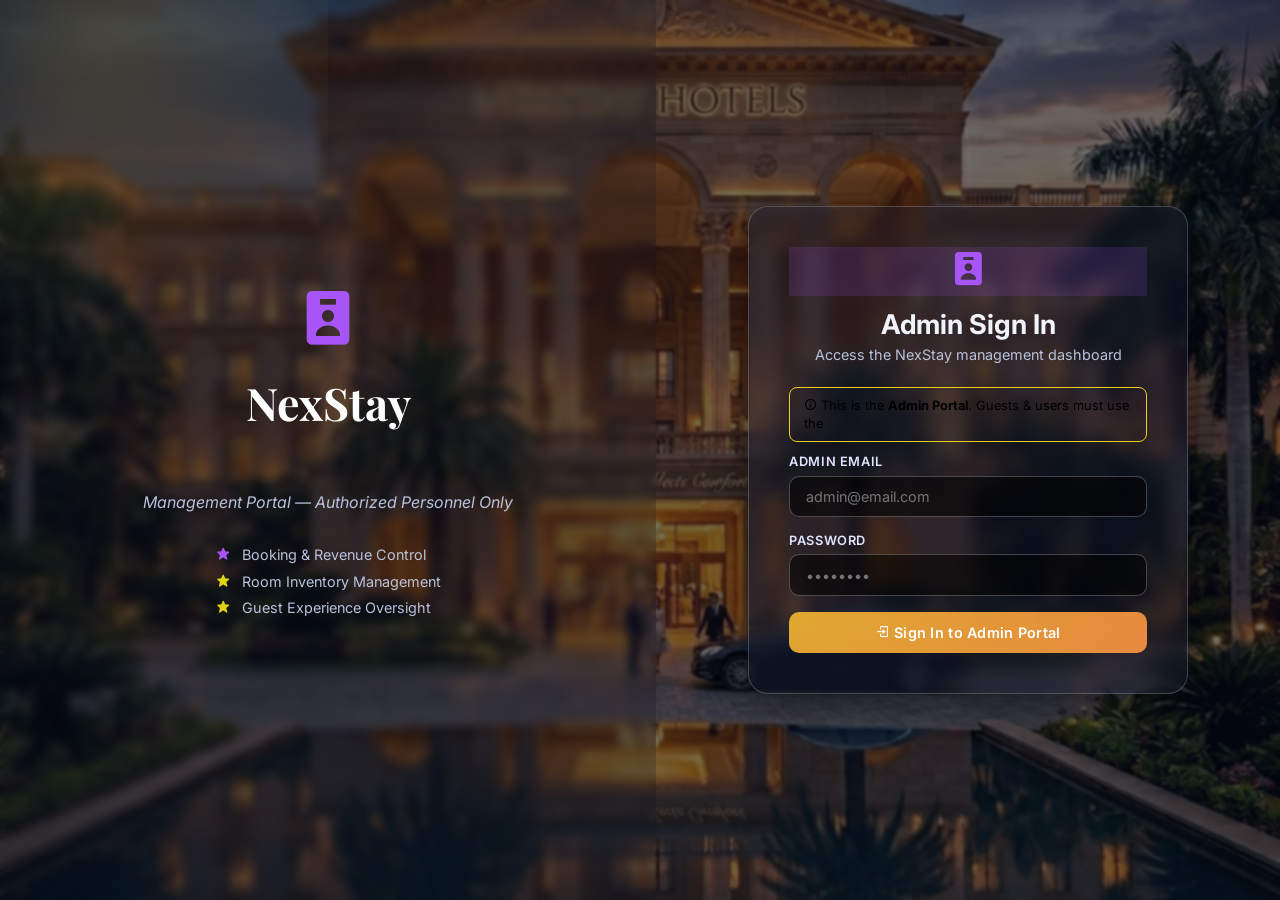
==== commit 9af27966: "Fix: make WhiteNoise optional locally, clean up app.py" ====
--- a/admin.html
+++ b/admin.html
@@ -19,7 +19,7 @@
       border-radius: 8px;
       padding: .55rem .9rem;
       font-size: .8rem;
-      color: transparent;
+      color: black;
       line-height: 1.4;
       margin-bottom: .75rem;
     }
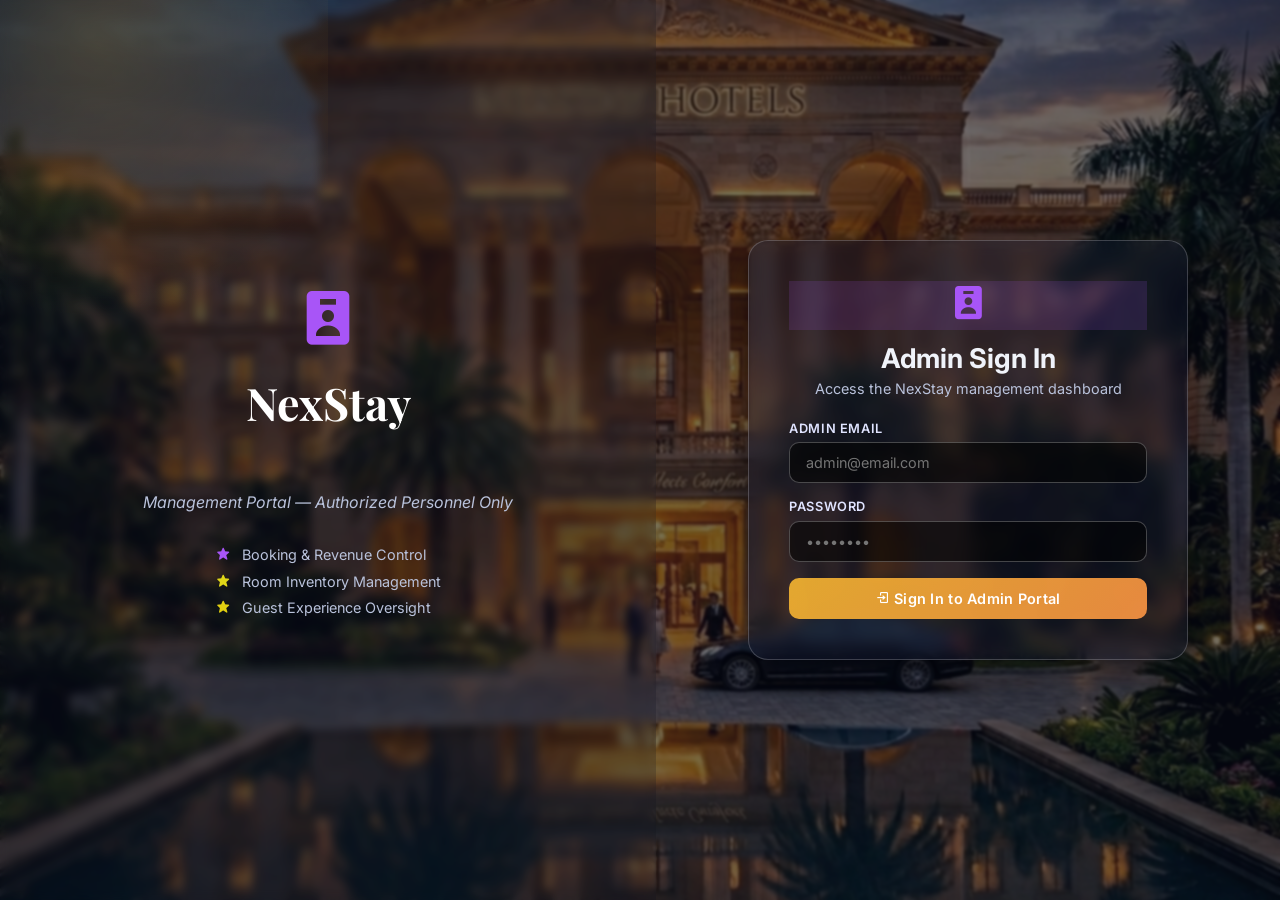
==== commit 9bd7c654: "Add files via upload" ====
--- a/admin.html
+++ b/admin.html
@@ -25,7 +25,7 @@
     }
 
     .admin-portal-hint a {
-      color: transparent;
+      color: goldenrod;
       cursor: pointer;
     }
   </style>
@@ -59,8 +59,7 @@
           <h2 class="auth-title">Admin Sign In</h2>
           <p class="auth-sub">Access the NexStay management dashboard</p>
           <div id="admin-login-error" class="auth-error hidden"></div>
-          <div class="admin-portal-hint"><i class='bx bx-info-circle'></i> This is the <strong>Admin Portal</strong>.
-            Guests & users must use the <strong><a onclick="window.location='/'">Guest Portal →</a></strong></div>
+
           <div class="form-group">
             <label>Admin Email</label>
             <input type="email" id="admin-email" placeholder="admin@email.com" />
